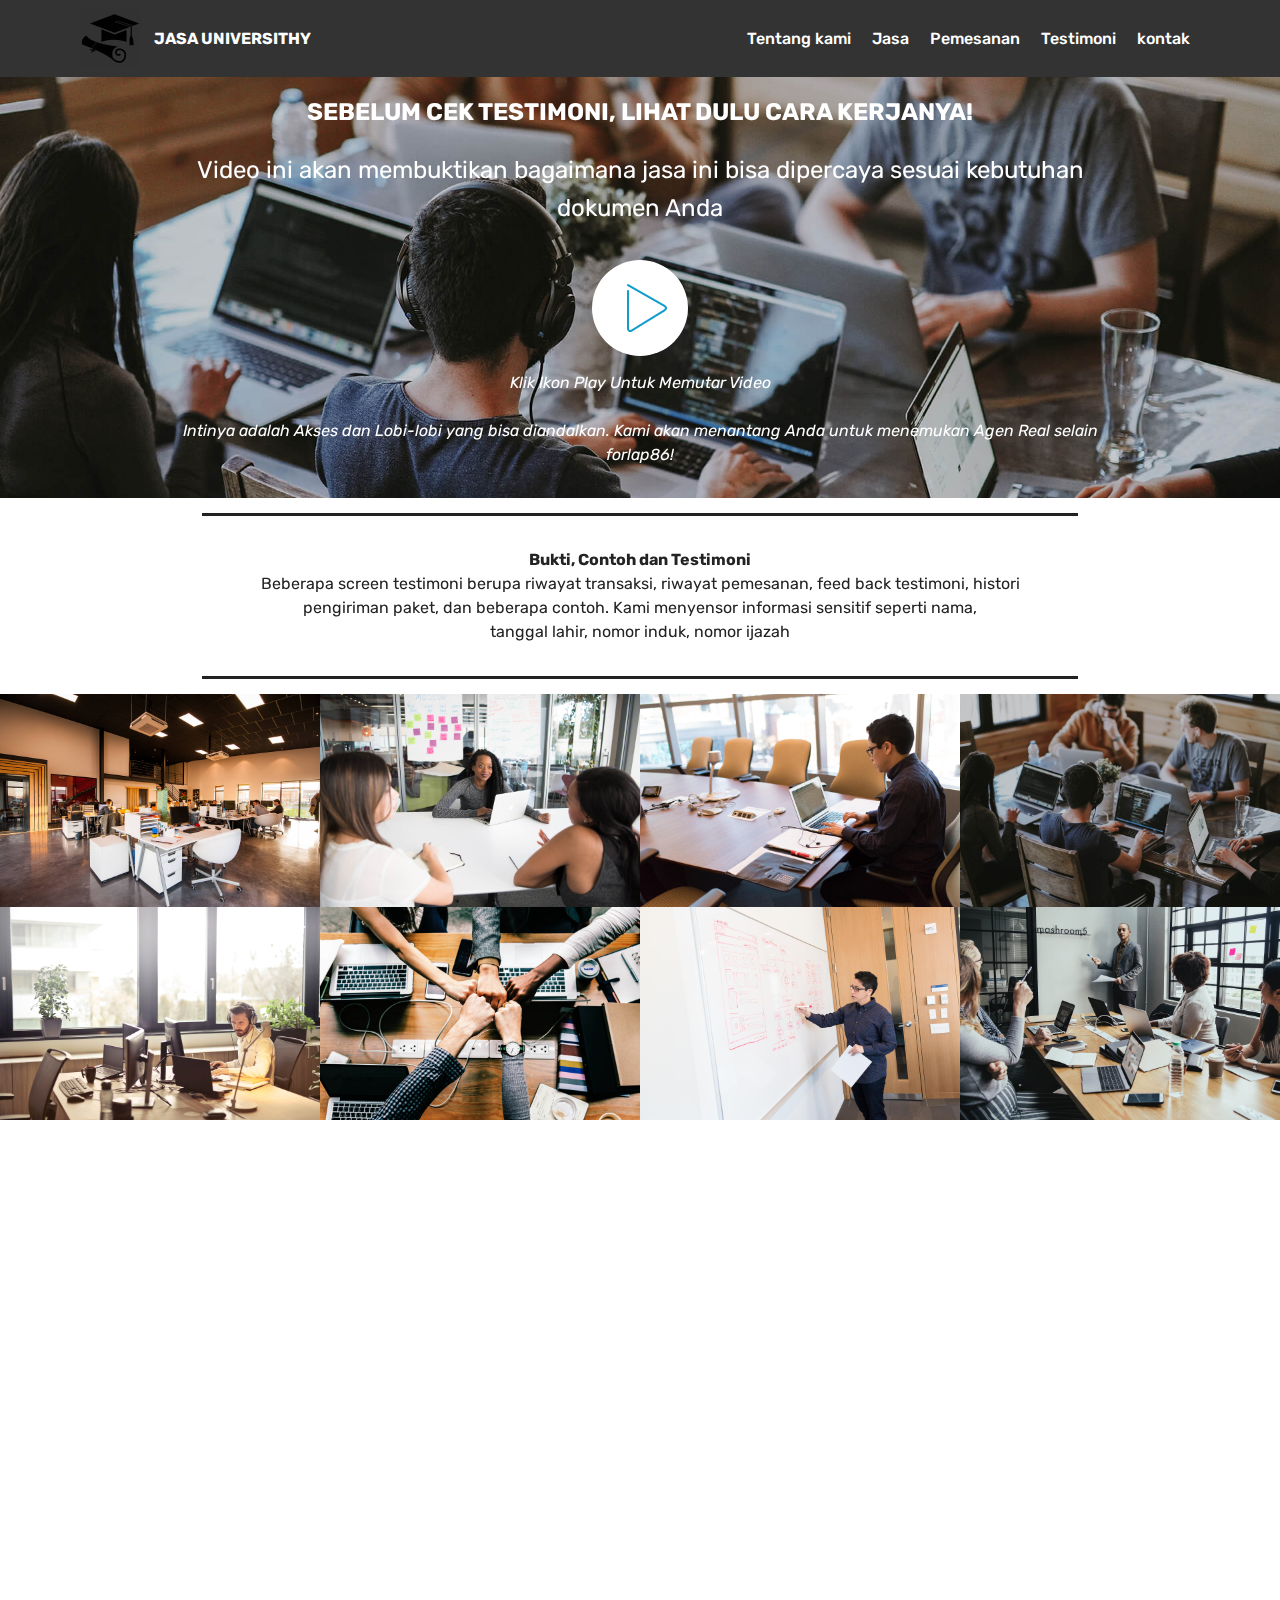
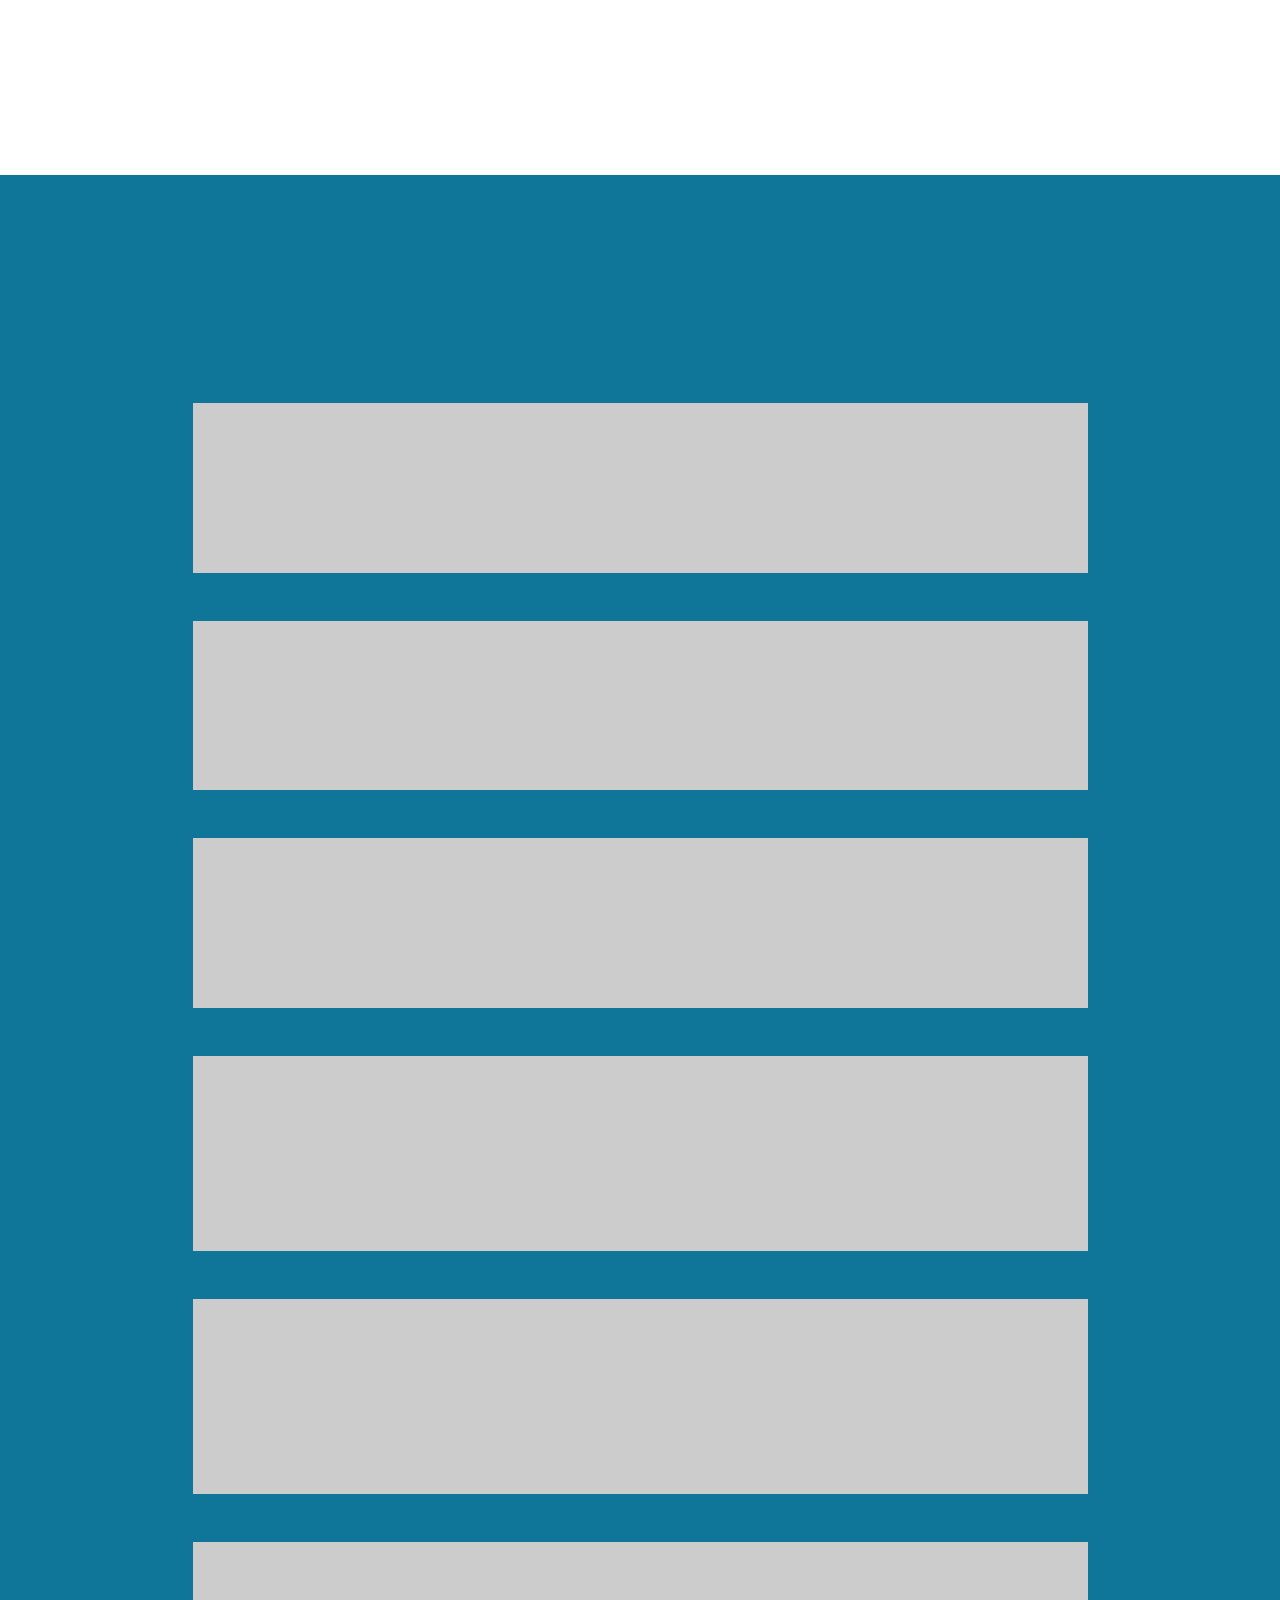
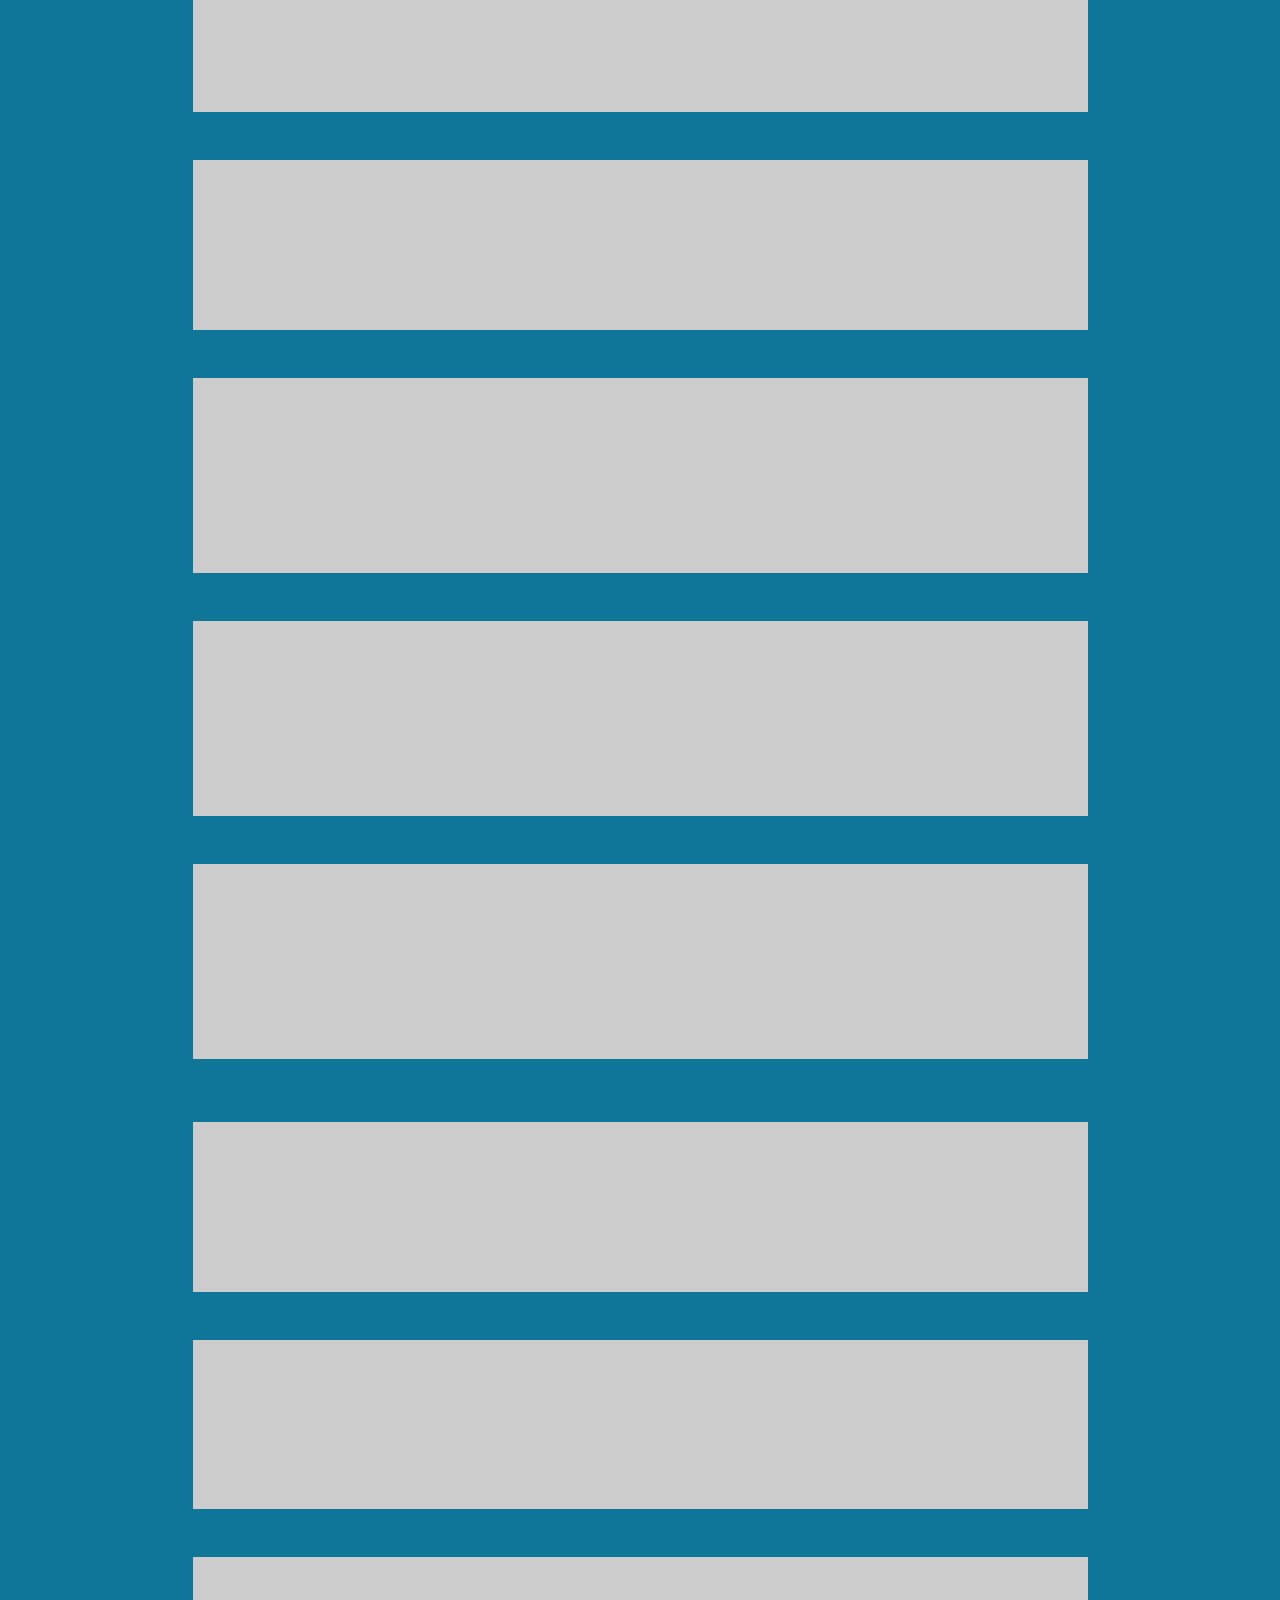
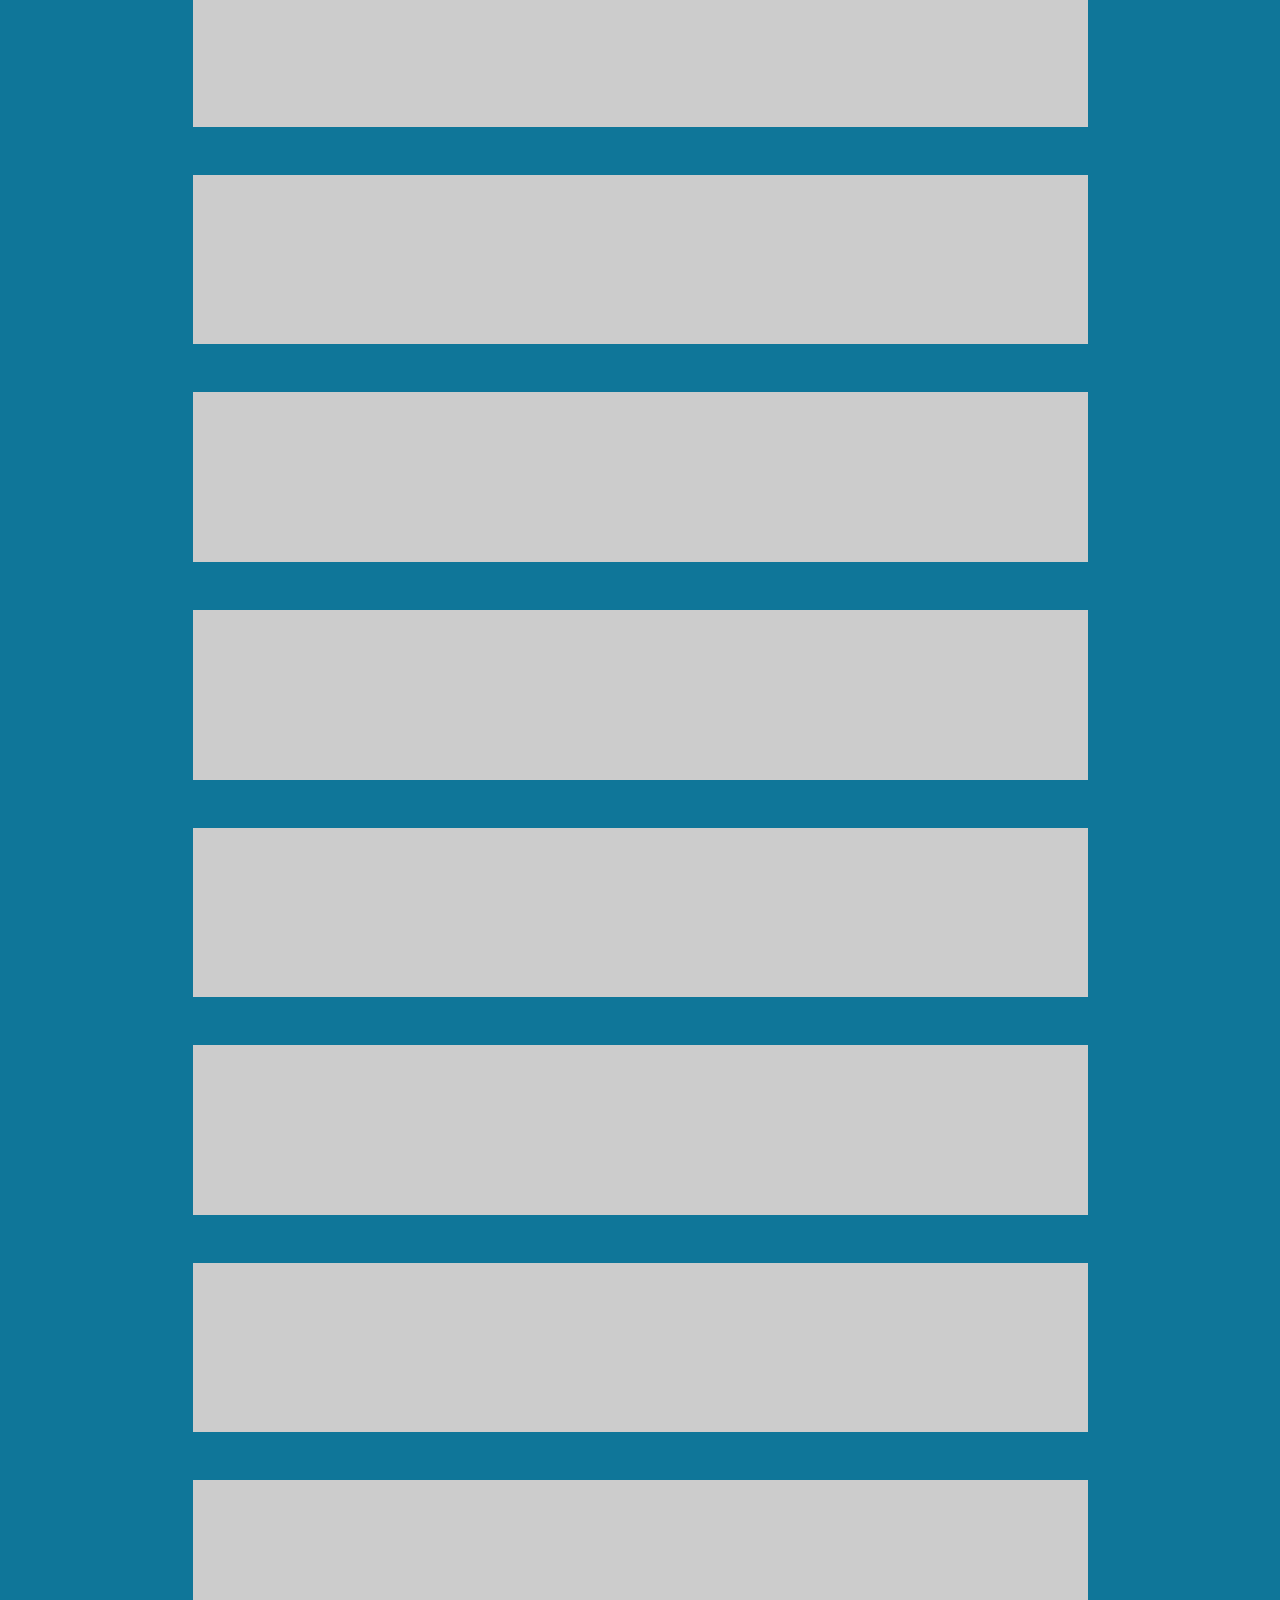
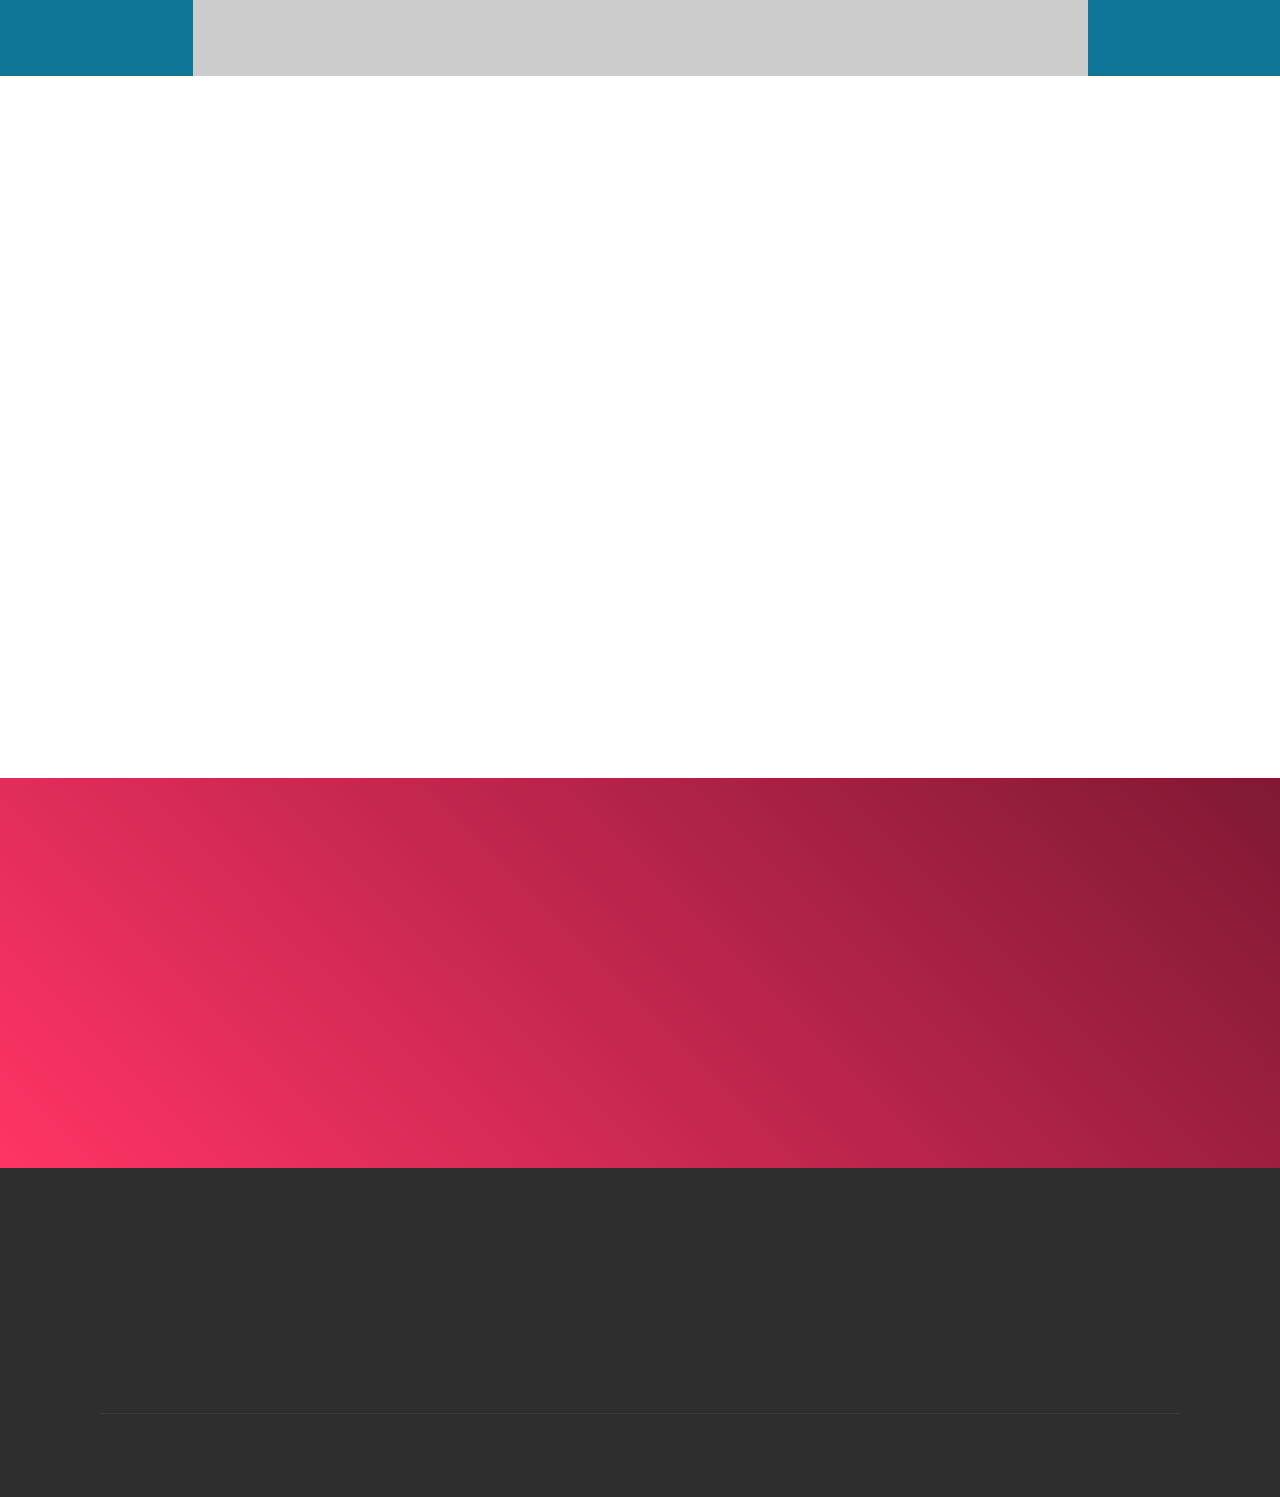
==== page1.html @ 52899957 "create github pages" ====
<!DOCTYPE html>
<html  >
<head>
  <!-- Site made with Mobirise Website Builder v4.9.7, https://mobirise.com -->
  <meta charset="UTF-8">
  <meta http-equiv="X-UA-Compatible" content="IE=edge">
  <meta name="generator" content="Mobirise v4.9.7, mobirise.com">
  <meta name="viewport" content="width=device-width, initial-scale=1, minimum-scale=1">
  <link rel="shortcut icon" href="assets/images/logo-wisuda-png-2-122x122.png" type="image/x-icon">
  <meta name="description" content="Website Generator Description">
  
  <title>TESTIMONIAL</title>
  <link rel="stylesheet" href="assets/web/assets/mobirise-icons/mobirise-icons.css">
  <link rel="stylesheet" href="assets/tether/tether.min.css">
  <link rel="stylesheet" href="assets/bootstrap/css/bootstrap.min.css">
  <link rel="stylesheet" href="assets/bootstrap/css/bootstrap-grid.min.css">
  <link rel="stylesheet" href="assets/bootstrap/css/bootstrap-reboot.min.css">
  <link rel="stylesheet" href="assets/dropdown/css/style.css">
  <link rel="stylesheet" href="assets/animatecss/animate.min.css">
  <link rel="stylesheet" href="assets/socicon/css/styles.css">
  <link rel="stylesheet" href="assets/theme/css/style.css">
  <link rel="stylesheet" href="assets/gallery/style.css">
  <link rel="stylesheet" href="assets/mobirise/css/mbr-additional.css" type="text/css">
  
  
  
</head>
<body>
  <section class="menu cid-qTkzRZLJNu" once="menu" id="menu1-3">

    

    <nav class="navbar navbar-expand beta-menu navbar-dropdown align-items-center navbar-fixed-top navbar-toggleable-sm">
        <button class="navbar-toggler navbar-toggler-right" type="button" data-toggle="collapse" data-target="#navbarSupportedContent" aria-controls="navbarSupportedContent" aria-expanded="false" aria-label="Toggle navigation">
            <div class="hamburger">
                <span></span>
                <span></span>
                <span></span>
                <span></span>
            </div>
        </button>
        <div class="menu-logo">
            <div class="navbar-brand">
                <span class="navbar-logo">
                    <a href="https://mobirise.com">
                         <img src="assets/images/logo-wisuda-png-2-122x122.png" alt="Mobirise" title="" style="height: 3.8rem;">
                    </a>
                </span>
                <span class="navbar-caption-wrap"><a class="navbar-caption text-white display-4" href="index.html">
                        JASA UNIVERSITHY</a></span>
            </div>
        </div>
        <div class="collapse navbar-collapse" id="navbarSupportedContent">
            <ul class="navbar-nav nav-dropdown nav-right" data-app-modern-menu="true"><li class="nav-item">
                    <a class="nav-link link text-white display-4" href="page4.html">
                        
                        Tentang kami</a>
                </li><li class="nav-item"><a class="nav-link link text-white display-4" href="page6.html">
                        
                        Jasa</a></li><li class="nav-item"><a class="nav-link link text-white display-4" href="page3.html">
                        
                        Pemesanan</a></li><li class="nav-item"><a class="nav-link link text-white display-4" href="page1.html">
                        
                        Testimoni</a></li><li class="nav-item"><a class="nav-link link text-white display-4" href="page2.html">
                        
                        kontak</a></li></ul>
            
        </div>
    </nav>
</section>

<section class="engine"><a href="https://mobirise.info/x">css templates</a></section><section class="header8 cid-rp70FWlWRG mbr-parallax-background" id="header8-r">

    

    <div class="mbr-overlay" style="opacity: 0; background-color: rgb(255, 51, 102);">
    </div>

    <div class="container align-center">
        <div class="row justify-content-md-center">
            <div class="mbr-white col-md-10">
                <h1 class="mbr-section-title align-center py-2 mbr-bold mbr-fonts-style display-5">SEBELUM CEK TESTIMONI, LIHAT DULU CARA KERJANYA!</h1>
                <p class="mbr-text align-center py-2 mbr-fonts-style display-5">
                        Video ini akan membuktikan bagaimana jasa ini bisa dipercaya sesuai kebutuhan dokumen Anda
                </p>
                <div class="mbr-media show-modal align-center py-2" data-modal=".modalWindow">
                         <span class="mbr-iconfont mbri-play" style="color: rgb(20, 157, 204); fill: rgb(20, 157, 204);"></span>
                </div>
                <div class="icon-description align-center font-italic pb-3 mbr-fonts-style display-7">Klik Ikon Play Untuk Memutar Video
<br><br><div>Intinya adalah Akses dan Lobi-lobi yang bisa diandalkan. Kami akan menantang Anda untuk menemukan Agen Real selain forlap86!</div></div>
                
            </div>
        </div>
    </div>
    <div>
        <div class="modalWindow" style="display: none;">
            <div class="modalWindow-container">
                <div class="modalWindow-video-container">
                    <div class="modalWindow-video">
                        <iframe width="100%" height="100%" frameborder="0" allowfullscreen="1" data-src="https://youtu.be/5UAjTTs62jw"></iframe>
                    </div>
                    <a class="close" role="button" data-dismiss="modal">
                        <span aria-hidden="true" class="mbri-close mbr-iconfont closeModal"></span>
                        <span class="sr-only">Close</span>
                    </a>
                </div>
            </div>
        </div>
    </div>
</section>

<section class="mbr-section article content9 cid-rp71BruDNh" id="content9-s">
    
     

    <div class="container">
        <div class="inner-container" style="width: 100%;">
            <hr class="line" style="width: 79%;">
            <div class="section-text align-center mbr-fonts-style display-7"><strong>Bukti, Contoh dan Testimoni
</strong><div>
</div><div>Beberapa screen testimoni berupa riwayat transaksi, riwayat pemesanan, feed back testimoni, histori</div><div>pengiriman paket, dan beberapa contoh. Kami menyensor informasi sensitif seperti nama,</div><div>tanggal lahir, nomor induk, nomor ijazah</div></div>
            <hr class="line" style="width: 79%;">
        </div>
        </div>
</section>

<section class="mbr-gallery mbr-slider-carousel cid-rp72rSBFvl" id="gallery3-t">

    

    <div>
        <div><!-- Filter --><!-- Gallery --><div class="mbr-gallery-row"><div class="mbr-gallery-layout-default"><div><div><div class="mbr-gallery-item mbr-gallery-item--p0" data-video-url="false" data-tags="Awesome"><div href="#lb-gallery3-t" data-slide-to="0" data-toggle="modal"><img src="assets/images/background1.jpg" alt="" title=""><span class="icon-focus"></span></div></div><div class="mbr-gallery-item mbr-gallery-item--p0" data-video-url="false" data-tags="Responsive"><div href="#lb-gallery3-t" data-slide-to="1" data-toggle="modal"><img src="assets/images/background2.jpg" alt="" title=""><span class="icon-focus"></span></div></div><div class="mbr-gallery-item mbr-gallery-item--p0" data-video-url="false" data-tags="Creative"><div href="#lb-gallery3-t" data-slide-to="2" data-toggle="modal"><img src="assets/images/background3.jpg" alt="" title=""><span class="icon-focus"></span></div></div><div class="mbr-gallery-item mbr-gallery-item--p0" data-video-url="false" data-tags="Animated"><div href="#lb-gallery3-t" data-slide-to="3" data-toggle="modal"><img src="assets/images/background4.jpg" alt="" title=""><span class="icon-focus"></span></div></div><div class="mbr-gallery-item mbr-gallery-item--p0" data-video-url="false" data-tags="Awesome"><div href="#lb-gallery3-t" data-slide-to="4" data-toggle="modal"><img src="assets/images/background5.jpg" alt="" title=""><span class="icon-focus"></span></div></div><div class="mbr-gallery-item mbr-gallery-item--p0" data-video-url="false" data-tags="Awesome"><div href="#lb-gallery3-t" data-slide-to="5" data-toggle="modal"><img src="assets/images/background6.jpg" alt="" title=""><span class="icon-focus"></span></div></div><div class="mbr-gallery-item mbr-gallery-item--p0" data-video-url="false" data-tags="Responsive"><div href="#lb-gallery3-t" data-slide-to="6" data-toggle="modal"><img src="assets/images/background7.jpg" alt="" title=""><span class="icon-focus"></span></div></div><div class="mbr-gallery-item mbr-gallery-item--p0" data-video-url="false" data-tags="Animated"><div href="#lb-gallery3-t" data-slide-to="7" data-toggle="modal"><img src="assets/images/background8.jpg" alt="" title=""><span class="icon-focus"></span></div></div></div></div><div class="clearfix"></div></div></div><!-- Lightbox --><div data-app-prevent-settings="" class="mbr-slider modal fade carousel slide" tabindex="-1" data-keyboard="true" data-interval="false" id="lb-gallery3-t"><div class="modal-dialog"><div class="modal-content"><div class="modal-body"><div class="carousel-inner"><div class="carousel-item active"><img src="assets/images/background1.jpg" alt="" title=""></div><div class="carousel-item"><img src="assets/images/background2.jpg" alt="" title=""></div><div class="carousel-item"><img src="assets/images/background3.jpg" alt="" title=""></div><div class="carousel-item"><img src="assets/images/background4.jpg" alt="" title=""></div><div class="carousel-item"><img src="assets/images/background5.jpg" alt="" title=""></div><div class="carousel-item"><img src="assets/images/background6.jpg" alt="" title=""></div><div class="carousel-item"><img src="assets/images/background7.jpg" alt="" title=""></div><div class="carousel-item"><img src="assets/images/background8.jpg" alt="" title=""></div></div><a class="carousel-control carousel-control-prev" role="button" data-slide="prev" href="#lb-gallery3-t"><span class="mbri-left mbr-iconfont" aria-hidden="true"></span><span class="sr-only">Previous</span></a><a class="carousel-control carousel-control-next" role="button" data-slide="next" href="#lb-gallery3-t"><span class="mbri-right mbr-iconfont" aria-hidden="true"></span><span class="sr-only">Next</span></a><a class="close" href="#" role="button" data-dismiss="modal"><span class="sr-only">Close</span></a></div></div></div></div></div>
    </div>

</section>

<section class="cid-rp73TTPxhE" id="video3-v">

    
    
    <figure class="mbr-figure align-center container">
        <div class="video-block" style="width: 100%;">
            <div><iframe class="mbr-embedded-video" src="https://www.youtube.com/embed/5UAjTTs62jw?rel=0&amp;amp;showinfo=0&amp;autoplay=0&amp;loop=0" width="1280" height="720" frameborder="0" allowfullscreen></iframe></div>
        </div>
    </figure>
</section>

<section class="testimonials5 cid-rp78ijf5m5" id="testimonials5-z">

    

    
    <div class="container">
        <div class="media-container-row">
            <div class="title col-12 align-center">
                <h2 class="pb-3 mbr-fonts-style display-5">FORUM TERBUKA</h2>
                <h3 class="mbr-section-subtitle mbr-light pb-3 mbr-fonts-style display-5">Dibawah ini Kami juga membuka ruang publik dengan tujuan agar calon pelanggan tidak tertipu seperti pengalaman dari jasa-jasa lainnya yang memanipulasi testimoni. Jika anda adalah member atau pernah memesan dikami. Terima kasih atas saran dan dukungan Anda!</h3>
            </div>
        </div>
    </div>

    <div class="container">
        <div class="media-container-column">
            

            
        <div class="mbr-testimonial align-center col-12 col-md-10">
                <div class="panel-item">
                    <div class="card-block">
                        
                        <p class="mbr-text mbr-fonts-style mbr-white display-7">
                           "Kesan awal mahal sekali tapi setelah paket tiba hari ini dan kroscek terdaftar tidak nyesal"
                        </p>
                    </div>
                    <div class="card-footer">
                        <div class="mbr-author-name mbr-bold mbr-fonts-style mbr-white display-7">Hexxx</div>
                        <small class="mbr-author-desc mbr-italic mbr-light mbr-fonts-style mbr-white display-7">
                               Banjarmasing</small>
                    </div>
                </div>
            </div><div class="mbr-testimonial align-center col-12 col-md-10">
                <div class="panel-item">
                    <div class="card-block">
                        
                        <p class="mbr-text mbr-fonts-style mbr-white display-7">
                           "Dapat info dari teman tentang forlap86 ini, mantap terbukti semoga aman jaya Bro"
                        </p>
                    </div>
                    <div class="card-footer">
                        <div class="mbr-author-name mbr-bold mbr-fonts-style mbr-white display-7">Saxxx</div>
                        <small class="mbr-author-desc mbr-italic mbr-light mbr-fonts-style mbr-white display-7">
                               Jakarta</small>
                    </div>
                </div>
            </div><div class="mbr-testimonial align-center col-12 col-md-10">
                <div class="panel-item">
                    <div class="card-block">
                        
                        <p class="mbr-text mbr-fonts-style mbr-white display-7">
                           "Dokumen lancar kerjaan lanjar rejeki melimpah!"
                        </p>
                    </div>
                    <div class="card-footer">
                        <div class="mbr-author-name mbr-bold mbr-fonts-style mbr-white display-7">Muxxx</div>
                        <small class="mbr-author-desc mbr-italic mbr-light mbr-fonts-style mbr-white display-7">
                               Jakarta</small>
                    </div>
                </div>
            </div><div class="mbr-testimonial align-center col-12 col-md-10">
                <div class="panel-item">
                    <div class="card-block">
                        
                        <p class="mbr-text mbr-fonts-style mbr-white display-7">
                           "Daftar tanggal 2 dapat undangan 2 minggu kemudian dan semua proses sangat dimudahkan oleh bapak bapak yang baik ini."
                        </p>
                    </div>
                    <div class="card-footer">
                        <div class="mbr-author-name mbr-bold mbr-fonts-style mbr-white display-7">Rixxx</div>
                        <small class="mbr-author-desc mbr-italic mbr-light mbr-fonts-style mbr-white display-7">Bogor</small>
                    </div>
                </div>
            </div><div class="mbr-testimonial align-center col-12 col-md-10">
                <div class="panel-item">
                    <div class="card-block">
                        
                        <p class="mbr-text mbr-fonts-style mbr-white display-7">
                           "3 kali aku ditipu oleh jasa ijazah online dan baru disini saya terbayar lelah akan pencarian jasa terpercaya. Tipsnya sudah dikirim bos."
                        </p>
                    </div>
                    <div class="card-footer">
                        <div class="mbr-author-name mbr-bold mbr-fonts-style mbr-white display-7">
                             Ucxxx</div>
                        <small class="mbr-author-desc mbr-italic mbr-light mbr-fonts-style mbr-white display-7">
                               Banggai</small>
                    </div>
                </div>
            </div><div class="mbr-testimonial align-center col-12 col-md-10">
                <div class="panel-item">
                    <div class="card-block">
                        
                        <p class="mbr-text mbr-fonts-style mbr-white display-7">
                           "Ongkosnya gak mahal loh guys, wok it lah rekomen"
                        </p>
                    </div>
                    <div class="card-footer">
                        <div class="mbr-author-name mbr-bold mbr-fonts-style mbr-white display-7">Tuxxx</div>
                        <small class="mbr-author-desc mbr-italic mbr-light mbr-fonts-style mbr-white display-7">Samarinda</small>
                    </div>
                </div>
            </div><div class="mbr-testimonial align-center col-12 col-md-10">
                <div class="panel-item">
                    <div class="card-block">
                        
                        <p class="mbr-text mbr-fonts-style mbr-white display-7">
                           "Kiriman dateng pas lagi butuh gan ane Puas dan Lega sekalee"
                        </p>
                    </div>
                    <div class="card-footer">
                        <div class="mbr-author-name mbr-bold mbr-fonts-style mbr-white display-7">
                             Faxxx</div>
                        <small class="mbr-author-desc mbr-italic mbr-light mbr-fonts-style mbr-white display-7">
                               Samarindar
                        </small>
                    </div>
                </div>
            </div><div class="mbr-testimonial align-center col-12 col-md-10">
                <div class="panel-item">
                    <div class="card-block">
                        
                        <p class="mbr-text mbr-fonts-style mbr-white display-7">
                           "Ati2 mesennya di situs penipuan selain di forum ini ya teman teman. dijasauniversithy neh sudah sukseslah dikembangin terus pelayannanya kedepan"
                        </p>
                    </div>
                    <div class="card-footer">
                        <div class="mbr-author-name mbr-bold mbr-fonts-style mbr-white display-7">
                             Haxxx</div>
                        <small class="mbr-author-desc mbr-italic mbr-light mbr-fonts-style mbr-white display-7">
                               Sorong</small>
                    </div>
                </div>
            </div><div class="mbr-testimonial align-center col-12 col-md-10">
                <div class="panel-item">
                    <div class="card-block">
                        
                        <p class="mbr-text mbr-fonts-style mbr-white display-7">
                           "pertama baca sempat ragulah kan gak nyangka aja tapi sekarang saya rekomendasi buat yang mencari jasa ijazah asli dan ada akses dikti"
                        </p>
                    </div>
                    <div class="card-footer">
                        <div class="mbr-author-name mbr-bold mbr-fonts-style mbr-white display-7">Jaxxx</div>
                        <small class="mbr-author-desc mbr-italic mbr-light mbr-fonts-style mbr-white display-7">
                               Palu</small>
                    </div>
                </div>
            </div><div class="mbr-testimonial align-center col-12 col-md-10">
                <div class="panel-item">
                    <div class="card-block">
                        
                        <p class="mbr-text mbr-fonts-style mbr-white display-7">"Jangan banyak mikir saudaraku, kalau memang Anda butuh, pesanlah dijasauniversithy pasti puas seperti saya dan yang lainnya"
<br></p>
                    </div>
                    <div class="card-footer">
                        <div class="mbr-author-name mbr-bold mbr-fonts-style mbr-white display-7">
                             Muxxx</div>
                        <small class="mbr-author-desc mbr-italic mbr-light mbr-fonts-style mbr-white display-7">
                               Bandung</small>
                    </div>
                </div>
            </div></div>
    </div>   
</section>

<section class="testimonials5 cid-rp79ieWNvW" id="testimonials5-10">

    

    
    <div class="container">
        <div class="media-container-row">
            <div class="title col-12 align-center">
                
                
            </div>
        </div>
    </div>

    <div class="container">
        <div class="media-container-column">
            

            
        <div class="mbr-testimonial align-center col-12 col-md-10">
                <div class="panel-item">
                    <div class="card-block">
                        
                        <p class="mbr-text mbr-fonts-style mbr-white display-7">
                           "Terima kasih sebanyak-banyaknya atas bantuan jasauniversithy yang meloloskan status saya saat ini"
                        </p>
                    </div>
                    <div class="card-footer">
                        <div class="mbr-author-name mbr-bold mbr-fonts-style mbr-white display-7">
                             Imxxx</div>
                        <small class="mbr-author-desc mbr-italic mbr-light mbr-fonts-style mbr-white display-7">
                               Bali</small>
                    </div>
                </div>
            </div><div class="mbr-testimonial align-center col-12 col-md-10">
                <div class="panel-item">
                    <div class="card-block">
                        
                        <p class="mbr-text mbr-fonts-style mbr-white display-7">
                           "Akhirnya cita cita tercapai melalui jasauniversithy"
                        </p>
                    </div>
                    <div class="card-footer">
                        <div class="mbr-author-name mbr-bold mbr-fonts-style mbr-white display-7">
                             Suxxx</div>
                        <small class="mbr-author-desc mbr-italic mbr-light mbr-fonts-style mbr-white display-7">
                               Aceh</small>
                    </div>
                </div>
            </div><div class="mbr-testimonial align-center col-12 col-md-10">
                <div class="panel-item">
                    <div class="card-block">
                        
                        <p class="mbr-text mbr-fonts-style mbr-white display-7">
                           "Ada uang ada barang, asli sudah saya cek semua lolos los los...."
                        </p>
                    </div>
                    <div class="card-footer">
                        <div class="mbr-author-name mbr-bold mbr-fonts-style mbr-white display-7">
                             Hixxx</div>
                        <small class="mbr-author-desc mbr-italic mbr-light mbr-fonts-style mbr-white display-7">
                               Pare-Pare</small>
                    </div>
                </div>
            </div><div class="mbr-testimonial align-center col-12 col-md-10">
                <div class="panel-item">
                    <div class="card-block">
                        
                        <p class="mbr-text mbr-fonts-style mbr-white display-7">
                           "Habis puluhan saja sudah diwisuda aja kemarin bos, semoga dijaga keamanan ya"
                        </p>
                    </div>
                    <div class="card-footer">
                        <div class="mbr-author-name mbr-bold mbr-fonts-style mbr-white display-7">Kuxxx</div>
                        <small class="mbr-author-desc mbr-italic mbr-light mbr-fonts-style mbr-white display-7">
                               Wamena</small>
                    </div>
                </div>
            </div><div class="mbr-testimonial align-center col-12 col-md-10">
                <div class="panel-item">
                    <div class="card-block">
                        
                        <p class="mbr-text mbr-fonts-style mbr-white display-7">
                           "Kertas asli ok, dikti masuk ok juga"
                        </p>
                    </div>
                    <div class="card-footer">
                        <div class="mbr-author-name mbr-bold mbr-fonts-style mbr-white display-7">
                             Haxxx</div>
                        <small class="mbr-author-desc mbr-italic mbr-light mbr-fonts-style mbr-white display-7">
                               Bali</small>
                    </div>
                </div>
            </div><div class="mbr-testimonial align-center col-12 col-md-10">
                <div class="panel-item">
                    <div class="card-block">
                        
                        <p class="mbr-text mbr-fonts-style mbr-white display-7">
                           "Terimakasih forlap... pesanan sesuai aplikasi!"
                        </p>
                    </div>
                    <div class="card-footer">
                        <div class="mbr-author-name mbr-bold mbr-fonts-style mbr-white display-7">Mixxx</div>
                        <small class="mbr-author-desc mbr-italic mbr-light mbr-fonts-style mbr-white display-7">
                               Subang</small>
                    </div>
                </div>
            </div><div class="mbr-testimonial align-center col-12 col-md-10">
                <div class="panel-item">
                    <div class="card-block">
                        
                        <p class="mbr-text mbr-fonts-style mbr-white display-7">
                           "Ada harga ada kualitas rasa memang gak pernah bohong. Situs jasauniversithy favorit saya, terbukti"
                        </p>
                    </div>
                    <div class="card-footer">
                        <div class="mbr-author-name mbr-bold mbr-fonts-style mbr-white display-7">
                             Arxxx</div>
                        <small class="mbr-author-desc mbr-italic mbr-light mbr-fonts-style mbr-white display-7">
                               Kolaka</small>
                    </div>
                </div>
            </div><div class="mbr-testimonial align-center col-12 col-md-10">
                <div class="panel-item">
                    <div class="card-block">
                        
                        <p class="mbr-text mbr-fonts-style mbr-white display-7">
                           "Percobaan pertama dan sudah dikirim. setelah dicek memang terdaftar. besok maui lamar kerja lagi"
                        </p>
                    </div>
                    <div class="card-footer">
                        <div class="mbr-author-name mbr-bold mbr-fonts-style mbr-white display-7">
                             Texxx</div>
                        <small class="mbr-author-desc mbr-italic mbr-light mbr-fonts-style mbr-white display-7">
                               Pekalongan</small>
                    </div>
                </div>
            </div><div class="mbr-testimonial align-center col-12 col-md-10">
                <div class="panel-item">
                    <div class="card-block">
                        
                        <p class="mbr-text mbr-fonts-style mbr-white display-7">
                           "Dapat dari online sukses dari online, terima kasih!"
                        </p>
                    </div>
                    <div class="card-footer">
                        <div class="mbr-author-name mbr-bold mbr-fonts-style mbr-white display-7">
                             Ayxxx</div>
                        <small class="mbr-author-desc mbr-italic mbr-light mbr-fonts-style mbr-white display-7">
                               Bandung</small>
                    </div>
                </div>
            </div><div class="mbr-testimonial align-center col-12 col-md-10">
                <div class="panel-item">
                    <div class="card-block">
                        
                        <p class="mbr-text mbr-fonts-style mbr-white display-7">
                           "Memang dari awal aku sudah yakin sekali dengan jasauniversithy, beda dengan yang lainnya. Alhasil tidak mengecewakan.... sangat sesuai rinciannya dan cara kerjanya"
                        </p>
                    </div>
                    <div class="card-footer">
                        <div class="mbr-author-name mbr-bold mbr-fonts-style mbr-white display-7">
                             Jixxx</div>
                        <small class="mbr-author-desc mbr-italic mbr-light mbr-fonts-style mbr-white display-7">
                               Minahasa</small>
                    </div>
                </div>
            </div></div>
    </div>   
</section>

<section class="mbr-section form1 cid-rp79HQpBEZ" id="form1-11">

    

    
    <div class="container">
        <div class="row justify-content-center">
            <div class="title col-12 col-lg-8">
                <h2 class="mbr-section-title align-center pb-3 mbr-fonts-style display-2">Tambahkan Testimoni</h2>
                <h3 class="mbr-section-subtitle align-center mbr-light pb-3 mbr-fonts-style display-5">Bagi member yang memiliki kode pesanan, silahkan berikan kesaksian Anda melalui form dibawah ini. Untuk yang kirim testimoni diskon 5% masih berlaku dan demi privasi Anda harap nama disamarkan saja ya!</h3>
            </div>
        </div>
    </div>
    <div class="container">
        <div class="row justify-content-center">
            <div class="media-container-column col-lg-8" data-form-type="formoid">
                <!---Formbuilder Form--->
                <form action="https://mobirise.com/" method="POST" class="mbr-form form-with-styler" data-form-title="Mobirise Form"><input type="hidden" name="email" data-form-email="true" value="dugLbh7PlDt008C1oqfol7IrgLKyQFiq47yp3m7yBktevAKY9ZznpaZZniuU3sl4s+lfwvqkLNNpqhvXI163IXbvmdWKJPOXo9sY6Y7sh1T9/AARusRePKr7DDg0Yy5x">
                    <div class="row row-sm-offset">
                        <div hidden="hidden" data-form-alert="" class="alert alert-success col-12">Terima Kasih! Salam Sukses Bersama sama</div>
                        <div hidden="hidden" data-form-alert-danger="" class="alert alert-danger col-12">
                        </div>
                    </div>
                    <div class="dragArea row row-sm-offset">
                        <div class="col-md-4  form-group" data-for="name">
                            <label for="name-form1-11" class="form-control-label mbr-fonts-style display-7">Nama Samaran</label>
                            <input type="text" name="name" data-form-field="Name" required="required" class="form-control display-7" id="name-form1-11">
                        </div>
                        <div class="col-md-4  form-group" data-for="email">
                            <label for="email-form1-11" class="form-control-label mbr-fonts-style display-7">Alamat Email</label>
                            <input type="email" name="email" data-form-field="Email" required="required" class="form-control display-7" id="email-form1-11">
                        </div>
                        <div data-for="phone" class="col-md-4  form-group">
                            <label for="phone-form1-11" class="form-control-label mbr-fonts-style display-7">Kode Pesanan</label>
                            <input type="tel" name="phone" data-form-field="Phone" class="form-control display-7" id="phone-form1-11">
                        </div>
                        <div data-for="message" class="col-md-12 form-group">
                            <label for="message-form1-11" class="form-control-label mbr-fonts-style display-7">Kesaksian Anda ( Maks 250 Karakter } &nbsp;</label>
                            <textarea name="message" data-form-field="Message" class="form-control display-7" id="message-form1-11"></textarea>
                        </div>
                        <div class="col-md-12 input-group-btn align-center"><button type="submit" class="btn btn-primary btn-form display-4"><span class="mbri-paper-plane mbr-iconfont mbr-iconfont-btn"></span>Tambahkan Testimoni</button></div>
                    </div>
                </form><!---Formbuilder Form--->
            </div>
        </div>
    </div>
</section>

<section class="header5 cid-rp7owTSOE7" id="header5-1a">

    

    
    <div class="container">
        <div class="row justify-content-center">
            <div class="mbr-white col-md-10">
                <h1 class="mbr-section-title align-center pb-3 mbr-fonts-style display-5">HATI HATI WEBSITE SCAM!</h1>
                <p class="mbr-text align-center display-5 pb-3 mbr-fonts-style display-7">
                   Kami menghimbau agar setiap pelanggan untuk waspada akan banyaknya situs yang mengatasnamakan forlap86 atas tindakan yang dapat merugikan banyak orang. Situs kami hanya satu, yakni jasauniversithy.com
                </p>
                <div class="mbr-section-btn align-center"><a class="btn btn-md btn-primary display-4" href="page2.html"><span class="mbri-rocket mbr-iconfont mbr-iconfont-btn"></span>PESAN SEKARANG</a>
                        <a class="btn btn-md btn-black display-4" href="page5.html"><span class="mbri-users mbr-iconfont mbr-iconfont-btn"></span>TANYAKAN DISNI</a></div>
            </div>
        </div>
    </div>

    
</section>

<section class="cid-rp7RBgp9go" id="footer1-20">

    

    

    <div class="container">
        <div class="media-container-row content text-white">
            <div class="col-12 col-md-3">
                <div class="media-wrap">
                    <a href="https://www.forlap86.com/assets/images/icontop-128x128.png">
                        <img src="assets/images/logo-wisuda-png-2-192x192.png" alt="Mobirise" title="">
                    </a>
                </div>
            </div>
            <div class="col-12 col-md-3 mbr-fonts-style display-7">
                <h5 class="pb-3">
                    jasauniversithy.com
                </h5>
                <p class="mbr-text"><a href="page1.html">Kesaksian Testimoni</a>
<br><a href="page6.html">Jasa Pembuatan Ijazah
</a><br><a href="page6.html">Tembak Ijazah D3/S1/S2
</a><br><a href="page6.html">Jasa Kuliah Cepat!
</a><br><a href="page1.html">Contoh Ijazah</a></p>
            </div>
            <div class="col-12 col-md-3 mbr-fonts-style display-7">
                <h5 class="pb-3">Hubungi Kami</h5>
                <p class="mbr-text">Dapatkan kontak untuk menghubungi kami melalui alamat yang tersedia pada&nbsp;<br><a href="page2.html">halaman kontak.</a>
                </p>
            </div>
            <div class="col-12 col-md-3 mbr-fonts-style display-7">
                <h5 class="pb-3">Pertanyaan Anda</h5>
                <p class="mbr-text">- <a href="page3.html">Bagaimana Cara Memesan?
</a><br>- <a href="page1.html">Apakah jasauniversithy</a><br><a href="page1.html">terpercaya?</a>
<br><a href="page5.html">- Pertanyaan yang sering diajukan!</a>
<br>- <a href="page2.html">Laporkan Penipuan!</a></p>
            </div>
        </div>
        <div class="footer-lower">
            <div class="media-container-row">
                <div class="col-sm-12">
                    <hr>
                </div>
            </div>
            <div class="media-container-row mbr-white">
                <div class="col-sm-6 copyright">
                    <p class="mbr-text mbr-fonts-style display-7">
                        © Copyright 2019 <a href="index.html">jasauniversithy</a> - All Rights Reserved<br><a href="page5.html">Privasi Policy</a><br>
                    </p>
                </div>
                <div class="col-md-6">
                    
                </div>
            </div>
        </div>
    </div>
</section>


  <script src="assets/web/assets/jquery/jquery.min.js"></script>
  <script src="assets/popper/popper.min.js"></script>
  <script src="assets/tether/tether.min.js"></script>
  <script src="assets/bootstrap/js/bootstrap.min.js"></script>
  <script src="assets/smoothscroll/smooth-scroll.js"></script>
  <script src="assets/dropdown/js/script.min.js"></script>
  <script src="assets/touchswipe/jquery.touch-swipe.min.js"></script>
  <script src="assets/viewportchecker/jquery.viewportchecker.js"></script>
  <script src="assets/playervimeo/vimeo_player.js"></script>
  <script src="assets/parallax/jarallax.min.js"></script>
  <script src="assets/masonry/masonry.pkgd.min.js"></script>
  <script src="assets/imagesloaded/imagesloaded.pkgd.min.js"></script>
  <script src="assets/bootstrapcarouselswipe/bootstrap-carousel-swipe.js"></script>
  <script src="assets/vimeoplayer/jquery.mb.vimeo_player.js"></script>
  <script src="assets/theme/js/script.js"></script>
  <script src="assets/slidervideo/script.js"></script>
  <script src="assets/gallery/player.min.js"></script>
  <script src="assets/gallery/script.js"></script>
  <script src="assets/formoid/formoid.min.js"></script>
  
  
 <div id="scrollToTop" class="scrollToTop mbr-arrow-up"><a style="text-align: center;"><i class="mbr-arrow-up-icon mbr-arrow-up-icon-cm cm-icon cm-icon-smallarrow-up"></i></a></div>
    <input name="animation" type="hidden">
  </body>
</html>
---- assets/web/assets/mobirise-icons/mobirise-icons.css ----
@font-face {
  font-family: 'MobiriseIcons';
  src:  url('mobirise-icons.eot?spat4u');
  src:  url('mobirise-icons.eot?spat4u#iefix') format('embedded-opentype'),
    url('mobirise-icons.ttf?spat4u') format('truetype'),
    url('mobirise-icons.woff?spat4u') format('woff'),
    url('mobirise-icons.svg?spat4u#MobiriseIcons') format('svg');
  font-weight: normal;
  font-style: normal;
}

[class^="mbri-"], [class*=" mbri-"] {
  /* use !important to prevent issues with browser extensions that change fonts */
  font-family: MobiriseIcons !important;
  speak: none;
  font-style: normal;
  font-weight: normal;
  font-variant: normal;
  text-transform: none;
  line-height: 1;

  /* Better Font Rendering =========== */
  -webkit-font-smoothing: antialiased;
  -moz-osx-font-smoothing: grayscale;
}

.mbri-add-submenu:before {
  content: "\e900";
}
.mbri-alert:before {
  content: "\e901";
}
.mbri-align-center:before {
  content: "\e902";
}
.mbri-align-justify:before {
  content: "\e903";
}
.mbri-align-left:before {
  content: "\e904";
}
.mbri-align-right:before {
  content: "\e905";
}
.mbri-android:before {
  content: "\e906";
}
.mbri-apple:before {
  content: "\e907";
}
.mbri-arrow-down:before {
  content: "\e908";
}
.mbri-arrow-next:before {
  content: "\e909";
}
.mbri-arrow-prev:before {
  content: "\e90a";
}
.mbri-arrow-up:before {
  content: "\e90b";
}
.mbri-bold:before {
  content: "\e90c";
}
.mbri-bookmark:before {
  content: "\e90d";
}
.mbri-bootstrap:before {
  content: "\e90e";
}
.mbri-briefcase:before {
  content: "\e90f";
}
.mbri-browse:before {
  content: "\e910";
}
.mbri-bulleted-list:before {
  content: "\e911";
}
.mbri-calendar:before {
  content: "\e912";
}
.mbri-camera:before {
  content: "\e913";
}
.mbri-cart-add:before {
  content: "\e914";
}
.mbri-cart-full:before {
  content: "\e915";
}
.mbri-cash:before {
  content: "\e916";
}
.mbri-change-style:before {
  content: "\e917";
}
.mbri-chat:before {
  content: "\e918";
}
.mbri-clock:before {
  content: "\e919";
}
.mbri-close:before {
  content: "\e91a";
}
.mbri-cloud:before {
  content: "\e91b";
}
.mbri-code:before {
  content: "\e91c";
}
.mbri-contact-form:before {
  content: "\e91d";
}
.mbri-credit-card:before {
  content: "\e91e";
}
.mbri-cursor-click:before {
  content: "\e91f";
}
.mbri-cust-feedback:before {
  content: "\e920";
}
.mbri-database:before {
  content: "\e921";
}
.mbri-delivery:before {
  content: "\e922";
}
.mbri-desktop:before {
  content: "\e923";
}
.mbri-devices:before {
  content: "\e924";
}
.mbri-down:before {
  content: "\e925";
}
.mbri-download:before {
  content: "\e989";
}
.mbri-drag-n-drop:before {
  content: "\e927";
}
.mbri-drag-n-drop2:before {
  content: "\e928";
}
.mbri-edit:before {
  content: "\e929";
}
.mbri-edit2:before {
  content: "\e92a";
}
.mbri-error:before {
  content: "\e92b";
}
.mbri-extension:before {
  content: "\e92c";
}
.mbri-features:before {
  content: "\e92d";
}
.mbri-file:before {
  content: "\e92e";
}
.mbri-flag:before {
  content: "\e92f";
}
.mbri-folder:before {
  content: "\e930";
}
.mbri-gift:before {
  content: "\e931";
}
.mbri-github:before {
  content: "\e932";
}
.mbri-globe:before {
  content: "\e933";
}
.mbri-globe-2:before {
  content: "\e934";
}
.mbri-growing-chart:before {
  content: "\e935";
}
.mbri-hearth:before {
  content: "\e936";
}
.mbri-help:before {
  content: "\e937";
}
.mbri-home:before {
  content: "\e938";
}
.mbri-hot-cup:before {
  content: "\e939";
}
.mbri-idea:before {
  content: "\e93a";
}
.mbri-image-gallery:before {
  content: "\e93b";
}
.mbri-image-slider:before {
  content: "\e93c";
}
.mbri-info:before {
  content: "\e93d";
}
.mbri-italic:before {
  content: "\e93e";
}
.mbri-key:before {
  content: "\e93f";
}
.mbri-laptop:before {
  content: "\e940";
}
.mbri-layers:before {
  content: "\e941";
}
.mbri-left-right:before {
  content: "\e942";
}
.mbri-left:before {
  content: "\e943";
}
.mbri-letter:before {
  content: "\e944";
}
.mbri-like:before {
  content: "\e945";
}
.mbri-link:before {
  content: "\e946";
}
.mbri-lock:before {
  content: "\e947";
}
.mbri-login:before {
  content: "\e948";
}
.mbri-logout:before {
  content: "\e949";
}
.mbri-magic-stick:before {
  content: "\e94a";
}
.mbri-map-pin:before {
  content: "\e94b";
}
.mbri-menu:before {
  content: "\e94c";
}
.mbri-mobile:before {
  content: "\e94d";
}
.mbri-mobile2:before {
  content: "\e94e";
}
.mbri-mobirise:before {
  content: "\e94f";
}
.mbri-more-horizontal:before {
  content: "\e950";
}
.mbri-more-vertical:before {
  content: "\e951";
}
.mbri-music:before {
  content: "\e952";
}
.mbri-new-file:before {
  content: "\e953";
}
.mbri-numbered-list:before {
  content: "\e954";
}
.mbri-opened-folder:before {
  content: "\e955";
}
.mbri-pages:before {
  content: "\e956";
}
.mbri-paper-plane:before {
  content: "\e957";
}
.mbri-paperclip:before {
  content: "\e958";
}
.mbri-photo:before {
  content: "\e959";
}
.mbri-photos:before {
  content: "\e95a";
}
.mbri-pin:before {
  content: "\e95b";
}
.mbri-play:before {
  content: "\e95c";
}
.mbri-plus:before {
  content: "\e95d";
}
.mbri-preview:before {
  content: "\e95e";
}
.mbri-print:before {
  content: "\e95f";
}
.mbri-protect:before {
  content: "\e960";
}
.mbri-question:before {
  content: "\e961";
}
.mbri-quote-left:before {
  content: "\e962";
}
.mbri-quote-right:before {
  content: "\e963";
}
.mbri-refresh:before {
  content: "\e964";
}
.mbri-responsive:before {
  content: "\e965";
}
.mbri-right:before {
  content: "\e966";
}
.mbri-rocket:before {
  content: "\e967";
}
.mbri-sad-face:before {
  content: "\e968";
}
.mbri-sale:before {
  content: "\e969";
}
.mbri-save:before {
  content: "\e96a";
}
.mbri-search:before {
  content: "\e96b";
}
.mbri-setting:before {
  content: "\e96c";
}
.mbri-setting2:before {
  content: "\e96d";
}
.mbri-setting3:before {
  content: "\e96e";
}
.mbri-share:before {
  content: "\e96f";
}
.mbri-shopping-bag:before {
  content: "\e970";
}
.mbri-shopping-basket:before {
  content: "\e971";
}
.mbri-shopping-cart:before {
  content: "\e972";
}
.mbri-sites:before {
  content: "\e973";
}
.mbri-smile-face:before {
  content: "\e974";
}
.mbri-speed:before {
  content: "\e975";
}
.mbri-star:before {
  content: "\e976";
}
.mbri-success:before {
  content: "\e977";
}
.mbri-sun:before {
  content: "\e978";
}
.mbri-sun2:before {
  content: "\e979";
}
.mbri-tablet:before {
  content: "\e97a";
}
.mbri-tablet-vertical:before {
  content: "\e97b";
}
.mbri-target:before {
  content: "\e97c";
}
.mbri-timer:before {
  content: "\e97d";
}
.mbri-to-ftp:before {
  content: "\e97e";
}
.mbri-to-local-drive:before {
  content: "\e97f";
}
.mbri-touch-swipe:before {
  content: "\e980";
}
.mbri-touch:before {
  content: "\e981";
}
.mbri-trash:before {
  content: "\e982";
}
.mbri-underline:before {
  content: "\e983";
}
.mbri-unlink:before {
  content: "\e984";
}
.mbri-unlock:before {
  content: "\e985";
}
.mbri-up-down:before {
  content: "\e986";
}
.mbri-up:before {
  content: "\e987";
}
.mbri-update:before {
  content: "\e988";
}
.mbri-upload:before {
 content: "\e926"; 
}
.mbri-user:before {
  content: "\e98a";
}
.mbri-user2:before {
  content: "\e98b";
}
.mbri-users:before {
  content: "\e98c";
}
.mbri-video:before {
  content: "\e98d";
}
.mbri-video-play:before {
  content: "\e98e";
}
.mbri-watch:before {
  content: "\e98f";
}
.mbri-website-theme:before {
  content: "\e990";
}
.mbri-wifi:before {
  content: "\e991";
}
.mbri-windows:before {
  content: "\e992";
}
.mbri-zoom-out:before {
  content: "\e993";
}
.mbri-redo:before {
  content: "\e994";
}
.mbri-undo:before {
  content: "\e995";
}
---- assets/dropdown/css/style.css ----
.navbar-dropdown {
  left: 0;
  padding: 0;
  position: absolute;
  right: 0;
  top: 0;
  transition: all 0.45s ease;
  z-index: 1030;
  background: #282828; }
  .navbar-dropdown .navbar-logo {
    margin-right: 0.8rem;
    transition: margin 0.3s ease-in-out;
    vertical-align: middle; }
    .navbar-dropdown .navbar-logo img {
      height: 3.125rem;
      transition: all 0.3s ease-in-out; }
    .navbar-dropdown .navbar-logo.mbr-iconfont {
      font-size: 3.125rem;
      line-height: 3.125rem; }
  .navbar-dropdown .navbar-caption {
    font-weight: 700;
    white-space: normal;
    vertical-align: -4px;
    line-height: 3.125rem !important; }
    .navbar-dropdown .navbar-caption, .navbar-dropdown .navbar-caption:hover {
      color: inherit;
      text-decoration: none; }
  .navbar-dropdown .mbr-iconfont + .navbar-caption {
    vertical-align: -1px; }
  .navbar-dropdown.navbar-fixed-top {
    position: fixed; }
  .navbar-dropdown .navbar-brand span {
    vertical-align: -4px; }
  .navbar-dropdown.bg-color.transparent {
    background: none; }
  .navbar-dropdown.navbar-short .navbar-brand {
    padding: 0.625rem 0; }
    .navbar-dropdown.navbar-short .navbar-brand span {
      vertical-align: -1px; }
  .navbar-dropdown.navbar-short .navbar-caption {
    line-height: 2.375rem !important;
    vertical-align: -2px; }
  .navbar-dropdown.navbar-short .navbar-logo {
    margin-right: 0.5rem; }
    .navbar-dropdown.navbar-short .navbar-logo img {
      height: 2.375rem; }
    .navbar-dropdown.navbar-short .navbar-logo.mbr-iconfont {
      font-size: 2.375rem;
      line-height: 2.375rem; }
  .navbar-dropdown.navbar-short .mbr-table-cell {
    height: 3.625rem; }
  .navbar-dropdown .navbar-close {
    left: 0.6875rem;
    position: fixed;
    top: 0.75rem;
    z-index: 1000; }
  .navbar-dropdown .hamburger-icon {
    content: "";
    display: inline-block;
    vertical-align: middle;
    width: 16px;
    -webkit-box-shadow: 0 -6px 0 1px #282828,0 0 0 1px #282828,0 6px 0 1px #282828;
    -moz-box-shadow: 0 -6px 0 1px #282828,0 0 0 1px #282828,0 6px 0 1px #282828;
    box-shadow: 0 -6px 0 1px #282828,0 0 0 1px #282828,0 6px 0 1px #282828; }

.dropdown-menu .dropdown-toggle[data-toggle="dropdown-submenu"]::after {
  border-bottom: 0.35em solid transparent;
  border-left: 0.35em solid;
  border-right: 0;
  border-top: 0.35em solid transparent;
  margin-left: 0.3rem; }

.dropdown-menu .dropdown-item:focus {
  outline: 0; }

.nav-dropdown {
  font-size: 0.75rem;
  font-weight: 500;
  height: auto !important; }
  .nav-dropdown .nav-btn {
    padding-left: 1rem; }
  .nav-dropdown .link {
    margin: .667em 1.667em;
    font-weight: 500;
    padding: 0;
    transition: color .2s ease-in-out; }
    .nav-dropdown .link.dropdown-toggle {
      margin-right: 2.583em; }
      .nav-dropdown .link.dropdown-toggle::after {
        margin-left: .25rem;
        border-top: 0.35em solid;
        border-right: 0.35em solid transparent;
        border-left: 0.35em solid transparent;
        border-bottom: 0; }
      .nav-dropdown .link.dropdown-toggle[aria-expanded="true"] {
        margin: 0;
        padding: 0.667em 3.263em  0.667em 1.667em; }
  .nav-dropdown .link::after,
  .nav-dropdown .dropdown-item::after {
    color: inherit; }
  .nav-dropdown .btn {
    font-size: 0.75rem;
    font-weight: 700;
    letter-spacing: 0;
    margin-bottom: 0;
    padding-left: 1.25rem;
    padding-right: 1.25rem; }
  .nav-dropdown .dropdown-menu {
    border-radius: 0;
    border: 0;
    left: 0;
    margin: 0;
    padding-bottom: 1.25rem;
    padding-top: 1.25rem;
    position: relative; }
  .nav-dropdown .dropdown-submenu {
    margin-left: 0.125rem;
    top: 0; }
  .nav-dropdown .dropdown-item {
    font-weight: 500;
    line-height: 2;
    padding: 0.3846em 4.615em 0.3846em 1.5385em;
    position: relative;
    transition: color .2s ease-in-out, background-color .2s ease-in-out; }
    .nav-dropdown .dropdown-item::after {
      margin-top: -0.3077em;
      position: absolute;
      right: 1.1538em;
      top: 50%; }
    .nav-dropdown .dropdown-item:focus, .nav-dropdown .dropdown-item:hover {
      background: none; }

@media (max-width: 767px) {
  .nav-dropdown.navbar-toggleable-sm {
    bottom: 0;
    display: none;
    left: 0;
    overflow-x: hidden;
    position: fixed;
    top: 0;
    transform: translateX(-100%);
    -ms-transform: translateX(-100%);
    -webkit-transform: translateX(-100%);
    width: 18.75rem;
    z-index: 999; } }
.nav-dropdown.navbar-toggleable-xl {
  bottom: 0;
  display: none;
  left: 0;
  overflow-x: hidden;
  position: fixed;
  top: 0;
  transform: translateX(-100%);
  -ms-transform: translateX(-100%);
  -webkit-transform: translateX(-100%);
  width: 18.75rem;
  z-index: 999; }

.nav-dropdown-sm {
  display: block !important;
  overflow-x: hidden;
  overflow: auto;
  padding-top: 3.875rem; }
  .nav-dropdown-sm::after {
    content: "";
    display: block;
    height: 3rem;
    width: 100%; }
  .nav-dropdown-sm.collapse.in ~ .navbar-close {
    display: block !important; }
  .nav-dropdown-sm.collapsing, .nav-dropdown-sm.collapse.in {
    transform: translateX(0);
    -ms-transform: translateX(0);
    -webkit-transform: translateX(0);
    transition: all 0.25s ease-out;
    -webkit-transition: all 0.25s ease-out;
    background: #282828; }
  .nav-dropdown-sm.collapsing[aria-expanded="false"] {
    transform: translateX(-100%);
    -ms-transform: translateX(-100%);
    -webkit-transform: translateX(-100%); }
  .nav-dropdown-sm .nav-item {
    display: block;
    margin-left: 0 !important;
    padding-left: 0; }
  .nav-dropdown-sm .link,
  .nav-dropdown-sm .dropdown-item {
    border-top: 1px dotted rgba(255, 255, 255, 0.1);
    font-size: 0.8125rem;
    line-height: 1.6;
    margin: 0 !important;
    padding: 0.875rem 2.4rem 0.875rem 1.5625rem !important;
    position: relative;
    white-space: normal; }
    .nav-dropdown-sm .link:focus, .nav-dropdown-sm .link:hover,
    .nav-dropdown-sm .dropdown-item:focus,
    .nav-dropdown-sm .dropdown-item:hover {
      background: rgba(0, 0, 0, 0.2) !important;
      color: #c0a375; }
  .nav-dropdown-sm .nav-btn {
    position: relative;
    padding: 1.5625rem 1.5625rem 0 1.5625rem; }
    .nav-dropdown-sm .nav-btn::before {
      border-top: 1px dotted rgba(255, 255, 255, 0.1);
      content: "";
      left: 0;
      position: absolute;
      top: 0;
      width: 100%; }
    .nav-dropdown-sm .nav-btn + .nav-btn {
      padding-top: 0.625rem; }
      .nav-dropdown-sm .nav-btn + .nav-btn::before {
        display: none; }
  .nav-dropdown-sm .btn {
    padding: 0.625rem 0; }
  .nav-dropdown-sm .dropdown-toggle[data-toggle="dropdown-submenu"]::after {
    margin-left: .25rem;
    border-top: 0.35em solid;
    border-right: 0.35em solid transparent;
    border-left: 0.35em solid transparent;
    border-bottom: 0; }
  .nav-dropdown-sm .dropdown-toggle[data-toggle="dropdown-submenu"][aria-expanded="true"]::after {
    border-top: 0;
    border-right: 0.35em solid transparent;
    border-left: 0.35em solid transparent;
    border-bottom: 0.35em solid; }
  .nav-dropdown-sm .dropdown-menu {
    margin: 0;
    padding: 0;
    position: relative;
    top: 0;
    left: 0;
    width: 100%;
    border: 0;
    float: none;
    border-radius: 0;
    background: none; }
  .nav-dropdown-sm .dropdown-submenu {
    left: 100%;
    margin-left: 0.125rem;
    margin-top: -1.25rem;
    top: 0; }

.navbar-toggleable-sm .nav-dropdown .dropdown-menu {
  position: absolute; }

.navbar-toggleable-sm .nav-dropdown .dropdown-submenu {
  left: 100%;
  margin-left: 0.125rem;
  margin-top: -1.25rem;
  top: 0; }

.navbar-toggleable-sm.opened .nav-dropdown .dropdown-menu {
  position: relative; }

.navbar-toggleable-sm.opened .nav-dropdown .dropdown-submenu {
  left: 0;
  margin-left: 00rem;
  margin-top: 0rem;
  top: 0; }

.is-builder .nav-dropdown.collapsing {
  transition: none !important; }

/*# sourceMappingURL=style.css.map */
---- assets/socicon/css/styles.css ----
@charset "UTF-8";

@font-face {
  font-family: "socicon";
  src:url("../fonts/socicon.eot");
  src:url("../fonts/socicon.eot?#iefix") format("embedded-opentype"),
    url("../fonts/socicon.woff") format("woff"),
    url("../fonts/socicon.ttf") format("truetype"),
    url("../fonts/socicon.svg#socicon") format("svg");
  font-weight: normal;
  font-style: normal;

}

[data-icon]:before {
  font-family: "socicon" !important;
  content: attr(data-icon);
  font-style: normal !important;
  font-weight: normal !important;
  font-variant: normal !important;
  text-transform: none !important;
  speak: none;
  line-height: 1;
  -webkit-font-smoothing: antialiased;
  -moz-osx-font-smoothing: grayscale;
}

[class^="socicon-"]:before,
[class*=" socicon-"]:before {
  font-family: "socicon" !important;
  font-style: normal !important;
  font-weight: normal !important;
  font-variant: normal !important;
  text-transform: none !important;
  speak: none;
  line-height: 1;
  -webkit-font-smoothing: antialiased;
  -moz-osx-font-smoothing: grayscale;
}

.socicon-modelmayhem:before {
  content: "\e000";
}
.socicon-mixcloud:before {
  content: "\e001";
}
.socicon-drupal:before {
  content: "\e002";
}
.socicon-swarm:before {
  content: "\e003";
}
.socicon-istock:before {
  content: "\e004";
}
.socicon-yammer:before {
  content: "\e005";
}
.socicon-ello:before {
  content: "\e006";
}
.socicon-stackoverflow:before {
  content: "\e007";
}
.socicon-persona:before {
  content: "\e008";
}
.socicon-triplej:before {
  content: "\e009";
}
.socicon-houzz:before {
  content: "\e00a";
}
.socicon-rss:before {
  content: "\e00b";
}
.socicon-paypal:before {
  content: "\e00c";
}
.socicon-odnoklassniki:before {
  content: "\e00d";
}
.socicon-airbnb:before {
  content: "\e00e";
}
.socicon-periscope:before {
  content: "\e00f";
}
.socicon-outlook:before {
  content: "\e010";
}
.socicon-coderwall:before {
  content: "\e011";
}
.socicon-tripadvisor:before {
  content: "\e012";
}
.socicon-appnet:before {
  content: "\e013";
}
.socicon-goodreads:before {
  content: "\e014";
}
.socicon-tripit:before {
  content: "\e015";
}
.socicon-lanyrd:before {
  content: "\e016";
}
.socicon-slideshare:before {
  content: "\e017";
}
.socicon-buffer:before {
  content: "\e018";
}
.socicon-disqus:before {
  content: "\e019";
}
.socicon-vkontakte:before {
  content: "\e01a";
}
.socicon-whatsapp:before {
  content: "\e01b";
}
.socicon-patreon:before {
  content: "\e01c";
}
.socicon-storehouse:before {
  content: "\e01d";
}
.socicon-pocket:before {
  content: "\e01e";
}
.socicon-mail:before {
  content: "\e01f";
}
.socicon-blogger:before {
  content: "\e020";
}
.socicon-technorati:before {
  content: "\e021";
}
.socicon-reddit:before {
  content: "\e022";
}
.socicon-dribbble:before {
  content: "\e023";
}
.socicon-stumbleupon:before {
  content: "\e024";
}
.socicon-digg:before {
  content: "\e025";
}
.socicon-envato:before {
  content: "\e026";
}
.socicon-behance:before {
  content: "\e027";
}
.socicon-delicious:before {
  content: "\e028";
}
.socicon-deviantart:before {
  content: "\e029";
}
.socicon-forrst:before {
  content: "\e02a";
}
.socicon-play:before {
  content: "\e02b";
}
.socicon-zerply:before {
  content: "\e02c";
}
.socicon-wikipedia:before {
  content: "\e02d";
}
.socicon-apple:before {
  content: "\e02e";
}
.socicon-flattr:before {
  content: "\e02f";
}
.socicon-github:before {
  content: "\e030";
}
.socicon-renren:before {
  content: "\e031";
}
.socicon-friendfeed:before {
  content: "\e032";
}
.socicon-newsvine:before {
  content: "\e033";
}
.socicon-identica:before {
  content: "\e034";
}
.socicon-bebo:before {
  content: "\e035";
}
.socicon-zynga:before {
  content: "\e036";
}
.socicon-steam:before {
  content: "\e037";
}
.socicon-xbox:before {
  content: "\e038";
}
.socicon-windows:before {
  content: "\e039";
}
.socicon-qq:before {
  content: "\e03a";
}
.socicon-douban:before {
  content: "\e03b";
}
.socicon-meetup:before {
  content: "\e03c";
}
.socicon-playstation:before {
  content: "\e03d";
}
.socicon-android:before {
  content: "\e03e";
}
.socicon-snapchat:before {
  content: "\e03f";
}
.socicon-twitter:before {
  content: "\e040";
}
.socicon-facebook:before {
  content: "\e041";
}
.socicon-googleplus:before {
  content: "\e042";
}
.socicon-pinterest:before {
  content: "\e043";
}
.socicon-foursquare:before {
  content: "\e044";
}
.socicon-yahoo:before {
  content: "\e045";
}
.socicon-skype:before {
  content: "\e046";
}
.socicon-yelp:before {
  content: "\e047";
}
.socicon-feedburner:before {
  content: "\e048";
}
.socicon-linkedin:before {
  content: "\e049";
}
.socicon-viadeo:before {
  content: "\e04a";
}
.socicon-xing:before {
  content: "\e04b";
}
.socicon-myspace:before {
  content: "\e04c";
}
.socicon-soundcloud:before {
  content: "\e04d";
}
.socicon-spotify:before {
  content: "\e04e";
}
.socicon-grooveshark:before {
  content: "\e04f";
}
.socicon-lastfm:before {
  content: "\e050";
}
.socicon-youtube:before {
  content: "\e051";
}
.socicon-vimeo:before {
  content: "\e052";
}
.socicon-dailymotion:before {
  content: "\e053";
}
.socicon-vine:before {
  content: "\e054";
}
.socicon-flickr:before {
  content: "\e055";
}
.socicon-500px:before {
  content: "\e056";
}
.socicon-wordpress:before {
  content: "\e058";
}
.socicon-tumblr:before {
  content: "\e059";
}
.socicon-twitch:before {
  content: "\e05a";
}
.socicon-8tracks:before {
  content: "\e05b";
}
.socicon-amazon:before {
  content: "\e05c";
}
.socicon-icq:before {
  content: "\e05d";
}
.socicon-smugmug:before {
  content: "\e05e";
}
.socicon-ravelry:before {
  content: "\e05f";
}
.socicon-weibo:before {
  content: "\e060";
}
.socicon-baidu:before {
  content: "\e061";
}
.socicon-angellist:before {
  content: "\e062";
}
.socicon-ebay:before {
  content: "\e063";
}
.socicon-imdb:before {
  content: "\e064";
}
.socicon-stayfriends:before {
  content: "\e065";
}
.socicon-residentadvisor:before {
  content: "\e066";
}
.socicon-google:before {
  content: "\e067";
}
.socicon-yandex:before {
  content: "\e068";
}
.socicon-sharethis:before {
  content: "\e069";
}
.socicon-bandcamp:before {
  content: "\e06a";
}
.socicon-itunes:before {
  content: "\e06b";
}
.socicon-deezer:before {
  content: "\e06c";
}
.socicon-telegram:before {
  content: "\e06e";
}
.socicon-openid:before {
  content: "\e06f";
}
.socicon-amplement:before {
  content: "\e070";
}
.socicon-viber:before {
  content: "\e071";
}
.socicon-zomato:before {
  content: "\e072";
}
.socicon-draugiem:before {
  content: "\e074";
}
.socicon-endomodo:before {
  content: "\e075";
}
.socicon-filmweb:before {
  content: "\e076";
}
.socicon-stackexchange:before {
  content: "\e077";
}
.socicon-wykop:before {
  content: "\e078";
}
.socicon-teamspeak:before {
  content: "\e079";
}
.socicon-teamviewer:before {
  content: "\e07a";
}
.socicon-ventrilo:before {
  content: "\e07b";
}
.socicon-younow:before {
  content: "\e07c";
}
.socicon-raidcall:before {
  content: "\e07d";
}
.socicon-mumble:before {
  content: "\e07e";
}
.socicon-medium:before {
  content: "\e06d";
}
.socicon-bebee:before {
  content: "\e07f";
}
.socicon-hitbox:before {
  content: "\e080";
}
.socicon-reverbnation:before {
  content: "\e081";
}
.socicon-formulr:before {
  content: "\e082";
}
.socicon-instagram:before {
  content: "\e057";
}
.socicon-battlenet:before {
  content: "\e083";
}
.socicon-chrome:before {
  content: "\e084";
}
.socicon-discord:before {
  content: "\e086";
}
.socicon-issuu:before {
  content: "\e087";
}
.socicon-macos:before {
  content: "\e088";
}
.socicon-firefox:before {
  content: "\e089";
}
.socicon-opera:before {
  content: "\e08d";
}
.socicon-keybase:before {
  content: "\e090";
}
.socicon-alliance:before {
  content: "\e091";
}
.socicon-livejournal:before {
  content: "\e092";
}
.socicon-googlephotos:before {
  content: "\e093";
}
.socicon-horde:before {
  content: "\e094";
}
.socicon-etsy:before {
  content: "\e095";
}
.socicon-zapier:before {
  content: "\e096";
}
.socicon-google-scholar:before {
  content: "\e097";
}
.socicon-researchgate:before {
  content: "\e098";
}
.socicon-wechat:before {
  content: "\e099";
}
.socicon-strava:before {
  content: "\e09a";
}
.socicon-line:before {
  content: "\e09b";
}
.socicon-lyft:before {
  content: "\e09c";
}
.socicon-uber:before {
  content: "\e09d";
}
.socicon-songkick:before {
  content: "\e09e";
}
.socicon-viewbug:before {
  content: "\e09f";
}
.socicon-googlegroups:before {
  content: "\e0a0";
}
.socicon-quora:before {
  content: "\e073";
}
.socicon-diablo:before {
  content: "\e085";
}
.socicon-blizzard:before {
  content: "\e0a1";
}
.socicon-hearthstone:before {
  content: "\e08b";
}
.socicon-heroes:before {
  content: "\e08a";
}
.socicon-overwatch:before {
  content: "\e08c";
}
.socicon-warcraft:before {
  content: "\e08e";
}
.socicon-starcraft:before {
  content: "\e08f";
}
.socicon-beam:before {
  content: "\e0a2";
}
.socicon-curse:before {
  content: "\e0a3";
}
.socicon-player:before {
  content: "\e0a4";
}
.socicon-streamjar:before {
  content: "\e0a5";
}
.socicon-nintendo:before {
  content: "\e0a6";
}
.socicon-hellocoton:before {
  content: "\e0a7";
}
---- assets/theme/css/style.css ----
/*!
 * Mobirise v4 theme (https://mobirise.com/)
 * Copyright 2017 Mobirise
 */
section {
  background-color: #eeeeee; }

section,
.container,
.container-fluid {
  position: relative;
  word-wrap: break-word; }

a.mbr-iconfont:hover {
  text-decoration: none; }

.article .lead p, .article .lead ul, .article .lead ol, .article .lead pre, .article .lead blockquote {
  margin-bottom: 0; }

a {
  font-style: normal;
  font-weight: 400;
  cursor: pointer; }
  a, a:hover {
    text-decoration: none; }

figure {
  margin-bottom: 0; }

body {
  color: #232323; }

h1, h2, h3, h4, h5, h6,
.h1, .h2, .h3, .h4, .h5, .h6,
.display-1, .display-2, .display-3, .display-4 {
  line-height: 1;
  word-break: break-word;
  word-wrap: break-word; }

b, strong {
  font-weight: bold; }

blockquote {
  padding: 10px 0 10px 20px;
  position: relative;
  border-left: 2px solid;
  border-color: #ff3366; }

input:-webkit-autofill, input:-webkit-autofill:hover, input:-webkit-autofill:focus, input:-webkit-autofill:active {
  transition-delay: 9999s;
  transition-property: background-color, color; }

textarea[type="hidden"] {
  display: none; }

body {
  position: relative; }

section {
  background-position: 50% 50%;
  background-repeat: no-repeat;
  background-size: cover; }
  section .mbr-background-video,
  section .mbr-background-video-preview {
    position: absolute;
    bottom: 0;
    left: 0;
    right: 0;
    top: 0; }

.hidden {
  visibility: hidden; }

.mbr-z-index20 {
  z-index: 20; }

/*! Base colors */
.mbr-white {
  color: #ffffff; }

.mbr-black {
  color: #000000; }

.mbr-bg-white {
  background-color: #ffffff; }

.mbr-bg-black {
  background-color: #000000; }

/*! Text-aligns */
.align-left {
  text-align: left; }

.align-center {
  text-align: center; }

.align-right {
  text-align: right; }

@media (max-width: 767px) {
  .align-left, .align-center, .align-right, .mbr-section-btn, .mbr-section-title {
    text-align: center; } }
/*! Font-weight  */
.mbr-light {
  font-weight: 300; }

.mbr-regular {
  font-weight: 400; }

.mbr-semibold {
  font-weight: 500; }

.mbr-bold {
  font-weight: 700; }

/*! Media  */
.media-size-item {
  -webkit-flex: 1 1 auto;
  -moz-flex: 1 1 auto;
  -ms-flex: 1 1 auto;
  -o-flex: 1 1 auto;
  flex: 1 1 auto; }

.media-content {
  -webkit-flex-basis: 100%;
  flex-basis: 100%; }

.media-container-row {
  display: -ms-flexbox;
  display: -webkit-flex;
  display: flex;
  -webkit-flex-direction: row;
  -ms-flex-direction: row;
  flex-direction: row;
  -webkit-flex-wrap: wrap;
  -ms-flex-wrap: wrap;
  flex-wrap: wrap;
  -webkit-justify-content: center;
  -ms-flex-pack: center;
  justify-content: center;
  -webkit-align-content: center;
  -ms-flex-line-pack: center;
  align-content: center;
  -webkit-align-items: start;
  -ms-flex-align: start;
  align-items: start; }
  .media-container-row .media-size-item {
    width: 400px; }

.media-container-column {
  display: -ms-flexbox;
  display: -webkit-flex;
  display: flex;
  -webkit-flex-direction: column;
  -ms-flex-direction: column;
  flex-direction: column;
  -webkit-flex-wrap: wrap;
  -ms-flex-wrap: wrap;
  flex-wrap: wrap;
  -webkit-justify-content: center;
  -ms-flex-pack: center;
  justify-content: center;
  -webkit-align-content: center;
  -ms-flex-line-pack: center;
  align-content: center;
  -webkit-align-items: stretch;
  -ms-flex-align: stretch;
  align-items: stretch; }
  .media-container-column > * {
    width: 100%; }

@media (min-width: 992px) {
  .media-container-row {
    -webkit-flex-wrap: nowrap;
    -ms-flex-wrap: nowrap;
    flex-wrap: nowrap; } }
figure {
  overflow: hidden; }

figure[mbr-media-size] {
  transition: width 0.1s; }

.mbr-figure img, .mbr-figure iframe {
  display: block;
  width: 100%; }

.card {
  background-color: transparent;
  border: none; }

.card-img {
  text-align: center;
  flex-shrink: 0;
  -webkit-flex-shrink: 0; }

.media {
  max-width: 100%;
  margin: 0 auto; }

.mbr-figure {
  -ms-flex-item-align: center;
  -ms-grid-row-align: center;
  -webkit-align-self: center;
  align-self: center; }

.media-container > div {
  max-width: 100%; }

.mbr-figure img, .card-img img {
  width: 100%; }

@media (max-width: 991px) {
  .media-size-item {
    width: auto !important; }

  .media {
    width: auto; }

  .mbr-figure {
    width: 100% !important; } }
/*! Buttons */
.mbr-section-btn {
  margin-left: -.25rem;
  margin-right: -.25rem;
  font-size: 0; }

nav .mbr-section-btn {
  margin-left: 0rem;
  margin-right: 0rem; }

/*! Btn icon margin */
.btn .mbr-iconfont, .btn.btn-sm .mbr-iconfont {
  cursor: pointer;
  margin-right: 0.5rem; }

.btn.btn-md .mbr-iconfont, .btn.btn-md .mbr-iconfont {
  margin-right: 0.8rem; }

.mbr-regular {
  font-weight: 400; }

.mbr-semibold {
  font-weight: 500; }

.mbr-bold {
  font-weight: 700; }

[type="submit"] {
  -webkit-appearance: none; }

/*! Full-screen */
.mbr-fullscreen .mbr-overlay {
  min-height: 100vh; }

.mbr-fullscreen {
  display: flex;
  display: -webkit-flex;
  display: -moz-flex;
  display: -ms-flex;
  display: -o-flex;
  align-items: center;
  -webkit-align-items: center;
  min-height: 100vh;
  padding-top: 3rem;
  padding-bottom: 3rem; }

/*! Map */
.map {
  height: 25rem;
  position: relative; }
  .map iframe {
    width: 100%;
    height: 100%; }

/* Form */
.form-asterisk {
  font-family: initial;
  position: absolute;
  top: -2px;
  font-weight: normal; }

/*! Scroll to top arrow */
.mbr-arrow-up {
  bottom: 25px;
  right: 90px;
  position: fixed;
  text-align: right;
  z-index: 5000;
  color: #ffffff;
  font-size: 32px;
  transform: rotate(180deg);
  -webkit-transform: rotate(180deg); }

.mbr-arrow-up a {
  background: rgba(0, 0, 0, 0.2);
  border-radius: 3px;
  color: #fff;
  display: inline-block;
  height: 60px;
  width: 60px;
  outline-style: none !important;
  position: relative;
  text-decoration: none;
  transition: all .3s ease-in-out;
  cursor: pointer;
  text-align: center; }
  .mbr-arrow-up a:hover {
    background-color: rgba(0, 0, 0, 0.4); }
  .mbr-arrow-up a i {
    line-height: 60px; }

.mbr-arrow-up-icon {
  display: block;
  color: #fff; }

.mbr-arrow-up-icon::before {
  content: "\203a";
  display: inline-block;
  font-family: serif;
  font-size: 32px;
  line-height: 1;
  font-style: normal;
  position: relative;
  top: 6px;
  left: -4px;
  -webkit-transform: rotate(-90deg);
  transform: rotate(-90deg); }

/*! Arrow Down */
.mbr-arrow {
  position: absolute;
  bottom: 45px;
  left: 50%;
  width: 60px;
  height: 60px;
  cursor: pointer;
  background-color: rgba(80, 80, 80, 0.5);
  border-radius: 50%;
  -webkit-transform: translateX(-50%);
  transform: translateX(-50%); }
  .mbr-arrow > a {
    display: inline-block;
    text-decoration: none;
    outline-style: none;
    -webkit-animation: arrowdown 1.7s ease-in-out infinite;
    animation: arrowdown 1.7s ease-in-out infinite; }
    .mbr-arrow > a > i {
      position: absolute;
      top: -2px;
      left: 15px;
      font-size: 2rem; }

@keyframes arrowdown {
  0% {
    transform: translateY(0px);
    -webkit-transform: translateY(0px); }
  50% {
    transform: translateY(-5px);
    -webkit-transform: translateY(-5px); }
  100% {
    transform: translateY(0px);
    -webkit-transform: translateY(0px); } }
@-webkit-keyframes arrowdown {
  0% {
    transform: translateY(0px);
    -webkit-transform: translateY(0px); }
  50% {
    transform: translateY(-5px);
    -webkit-transform: translateY(-5px); }
  100% {
    transform: translateY(0px);
    -webkit-transform: translateY(0px); } }
@media (max-width: 500px) {
  .mbr-arrow-up {
    left: 50%;
    right: auto;
    transform: translateX(-50%) rotate(180deg);
    -webkit-transform: translateX(-50%) rotate(180deg); } }
/*Gradients animation*/
@keyframes gradient-animation {
  from {
    background-position: 0% 100%;
    animation-timing-function: ease-in-out; }
  to {
    background-position: 100% 0%;
    animation-timing-function: ease-in-out; } }
@-webkit-keyframes gradient-animation {
  from {
    background-position: 0% 100%;
    animation-timing-function: ease-in-out; }
  to {
    background-position: 100% 0%;
    animation-timing-function: ease-in-out; } }
.bg-gradient {
  background-size: 200% 200%;
  animation: gradient-animation 5s infinite alternate;
  -webkit-animation: gradient-animation 5s infinite alternate; }

.menu .navbar-brand {
  display: -webkit-flex; }
  .menu .navbar-brand span {
    display: flex;
    display: -webkit-flex; }
  .menu .navbar-brand .navbar-caption-wrap {
    display: -webkit-flex; }
  .menu .navbar-brand .navbar-logo img {
    display: -webkit-flex; }
@media (min-width: 768px) and (max-width: 991px) {
  .menu .navbar-toggleable-sm .navbar-nav {
    display: -webkit-box;
    display: -webkit-flex;
    display: -ms-flexbox; } }
@media (min-width: 992px) {
  .menu .navbar-nav.nav-dropdown {
    display: -webkit-flex; }
  .menu .navbar-toggleable-sm .navbar-collapse {
    display: -webkit-flex !important; } }
@media (max-width: 767px) {
  .menu .navbar-collapse {
    max-height: 80vh; }
  .menu .dropdown-menu {
    max-height: 60vh; } }

.navbar {
  display: -webkit-flex;
  -webkit-flex-wrap: wrap;
  -webkit-align-items: center;
  -webkit-justify-content: space-between; }

.navbar-collapse {
  -webkit-flex-basis: 100%;
  -webkit-flex-grow: 1;
  -webkit-align-items: center;
  max-height: 93.5vh; }
  .navbar-collapse.show {
    overflow: auto; }

.nav-dropdown .link {
  padding: .667em 1.667em !important;
  margin: 0 !important; }

.nav {
  display: -webkit-flex;
  -webkit-flex-wrap: wrap; }

.row {
  display: -webkit-flex;
  -webkit-flex-wrap: wrap; }

.justify-content-center {
  -webkit-justify-content: center; }

.form-inline {
  display: -webkit-flex;
  -webkit-flex-flow: row wrap;
  -webkit-align-items: center; }

.card-wrapper {
  -webkit-flex: 1; }

.carousel-control {
  z-index: 10;
  display: -webkit-flex;
  -webkit-align-items: center;
  -webkit-justify-content: center; }

.carousel-controls {
  display: -webkit-flex; }

.media {
  display: -webkit-flex; }

.jq-selectbox__select {
  padding: 1.07em .5em;
  position: absolute;
  top: 0;
  left: 0;
  width: 100%; }

.jq-selectbox__dropdown {
  position: absolute;
  top: 100% !important;
  left: 0 !important;
  width: 100% !important; }

.jq-selectbox__trigger-arrow {
  transform: translateY(-50%); }

.jq-selectbox li {
  padding: 1.07em .5em; }

/*# sourceMappingURL=style.css.map */
.engine {
	position: absolute;
	text-indent: -2400px;
	text-align: center;
	padding: 0;
	top: 0;
	left: -2400px;
}
---- assets/gallery/style.css ----
/*-------

   Gallery

-------*/
.mbr-gallery .mbr-gallery-item {
  position: relative;
  display: inline-block;
  width: 25%;
  cursor: pointer; }

@media (max-width: 768px) {
  .mbr-gallery .mbr-gallery-item {
    width: 50%; } }
@media (max-width: 400px) {
  .mbr-gallery .mbr-gallery-item {
    width: 100%; } }
.mbr-gallery .icon-focus,
.mbr-gallery .icon-video {
  position: absolute;
  top: calc(50% - 32px);
  left: calc(50% - 24px);
  font-family: 'MobiriseIcons' !important;
  font-size: 3rem !important;
  color: #fff;
  opacity: 0;
  transition: .2s opacity ease-in-out;
  z-index: 5; }

.mbr-gallery .icon-focus::before {
  content: '\e96b'; }

.mbr-gallery .icon-video::before {
  content: '\e95c'; }

.mbr-gallery .mbr-gallery-item > div:hover .icon-focus,
.mbr-gallery .mbr-gallery-item > div:hover .icon-video {
  opacity: 1; }

.mbr-gallery .mbr-gallery-item img {
  width: 100%;
  opacity: 1;
  -webkit-transition: .2s opacity ease-in-out;
  transition: .2s opacity ease-in-out; }

.mbr-gallery .mbr-gallery-item > div:hover img {
  opacity: 1; }

.mbr-gallery .mbr-gallery-item > div {
  background: #fff;
  display: block;
  outline: none;
  position: relative; }

.mbr-gallery .mbr-gallery-item .icon {
  -webkit-transform: translateX(-50%) translateY(-50%);
  -webkit-transition: .2s opacity ease-in-out;
  color: #000;
  font-size: 30px;
  height: 69px;
  left: 50%;
  opacity: 0;
  position: absolute;
  top: 50%;
  transform: translateX(-50%) translateY(-50%);
  transition: .2s opacity ease-in-out;
  width: 69px; }

.mbr-gallery .mbr-gallery-item .icon::after,
.mbr-gallery .mbr-gallery-item .icon::before {
  content: '';
  display: block;
  position: absolute;
  height: 69px;
  width: 1px;
  margin-left: 34.5px;
  background-color: #fff; }

.mbr-gallery .mbr-gallery-item .icon::after {
  width: 69px;
  height: 1px;
  margin-left: 0;
  margin-top: 34.5px; }

.mbr-gallery .mbr-gallery-item > div:hover .icon {
  opacity: 1; }

.mbr-gallery .mbr-gallery-item > div:hover::before {
  opacity: .9; }

.mbr-gallery .mbr-gallery-item > div:hover .mbr-gallery-title {
  background: transparent !important; }

/* remove spacing */
.mbr-gallery .mbr-gallery-row.no-gutter {
  margin: 0; }

.mbr-gallery .mbr-gallery-row.no-gutter .mbr-gallery-item {
  padding: 0; }

/* container */
.mbr-gallery .container.mbr-gallery-layout-default {
  padding: 93px 0; }

/* fix horizontal scrollbar */
.mbr-gallery .mbr-gallery-layout-article,
.mbr-gallery .mbr-gallery-layout-default {
  overflow: hidden; }

/* lightbox */
.mbr-gallery .modal {
  position: fixed;
  overflow: hidden;
  padding-right: 0 !important; }

.mbr-gallery .modal-content {
  border-radius: 0;
  border: none;
  background: transparent; }

.mbr-gallery .modal-body {
  padding: 0; }

.mbr-gallery .modal-body img {
  width: 100%; }

.mbr-gallery .modal .close {
  position: fixed;
  background: #1b1b1b;
  opacity: .5;
  font-size: 35px;
  font-weight: 300;
  width: 70px;
  height: 70px;
  border-radius: 50%;
  color: #fff;
  top: 2.5rem;
  right: 2.5rem;
  line-height: 70px;
  border: none;
  text-align: center;
  text-shadow: none;
  z-index: 5;
  -webkit-transition: opacity .3s ease;
  -moz-transition: opacity .3s ease;
  -o-transition: opacity .3s ease;
  transition: opacity .3s ease;
  font-family: 'MobiriseIcons'; }
  .mbr-gallery .modal .close::before {
    content: '\e91a'; }

.mbr-gallery .modal .close:hover {
  opacity: 1;
  background: #000;
  color: #fff; }

.mbr-gallery .modal-dialog {
  max-width: 100% !important; }

.mbr-gallery .modal.in .modal-dialog {
  margin: 0 auto; }

/* modal back color opacity */
.modal-backdrop.in {
  opacity: .8;
  filter: alpha(opacity=80); }

@media (max-width: 768px) {
  .mbr-gallery .carousel-control,
  .mbr-gallery .carousel-indicators,
  .mbr-gallery .modal .close {
    position: fixed; } }
/* fix fade in effect */
.mbr-gallery .modal.fade .modal-dialog {
  -webkit-transition: margin-top .3s ease-out;
  -moz-transition: margin-top .3s ease-out;
  -o-transition: margin-top .3s ease-out;
  transition: margin-top .3s ease-out; }

.mbr-gallery .modal.fade .modal-dialog,
.mbr-gallery .modal.in .modal-dialog {
  -webkit-transform: none;
  -ms-transform: none;
  -o-transform: none;
  transform: none; }

/*-------

   Slider

-------*/
.mbr-slider .carousel-inner > .active,
.mbr-slider .carousel-inner > .next,
.mbr-slider .carousel-inner > .prev {
  display: table; }

.mbr-slider .carousel-control {
  position: absolute;
  width: 70px;
  height: 70px;
  top: 50%;
  margin-top: -35px;
  line-height: 70px;
  border-radius: 50%;
  font-size: 35px;
  border: 0;
  opacity: .5;
  text-shadow: none;
  z-index: 5;
  color: #fff;
  -webkit-transition: all .2s ease-in-out 0s;
  -o-transition: all .2s ease-in-out 0s;
  transition: all .2s ease-in-out 0s; }

.mbr-gallery .mbr-slider .carousel-control {
  position: fixed; }

@media (max-width: 991px) {
  .mbr-gallery .mbr-slider .carousel-control {
    bottom: 2.5rem;
    margin-top: 0;
    top: auto;
    z-index: 17; } }
.mbr-gallery .mbr-slider .carousel-inner > .active {
  display: block; }

.mbr-slider .carousel-control.left {
  left: 0;
  margin-left: 2.5rem; }

.mbr-slider .carousel-control.right {
  right: 0;
  margin-right: 2.5rem; }

.mbr-slider .carousel-control .icon-next,
.mbr-slider .carousel-control .icon-prev {
  margin-top: -18px;
  font-size: 40px;
  line-height: 27px; }

.mbr-slider .carousel-control:hover {
  background: #1b1b1b;
  color: #fff;
  opacity: 1; }

.mbr-slider .carousel-indicators {
  position: absolute;
  bottom: 0;
  margin-bottom: 1.5rem !important; }

@media (max-width: 543px) {
  .mbr-slider .carousel-indicators {
    display: none; } }
.carousel-indicators .active,
.carousel-indicators li {
  width: 15px;
  height: 15px;
  margin: 3px;
  background: #1b1b1b;
  border: 0;
  opacity: .5; }

.carousel-indicators .active {
  border: 4px solid #1b1b1b;
  background: #fff; }

.carousel-indicators li {
  max-width: 15px;
  max-height: 15px;
  margin: 3px;
  background: #1b1b1b;
  border: 0;
  border-radius: 50%;
  opacity: .5; }

.carousel-indicators li.active {
  border: 4px solid #1b1b1b;
  background: #fff; }

.container .carousel-indicators {
  margin-bottom: 3px; }

.mbr-gallery .mbr-slider .carousel-indicators {
  position: fixed;
  margin-bottom: 2.5rem !important; }

@media (max-width: 991px) {
  .mbr-gallery .mbr-slider .carousel-indicators {
    margin-bottom: 3.625rem !important;
    padding-left: 2.5rem;
    padding-right: 2.5rem; } }
.mbr-slider .carousel-indicators .active,
.mbr-slider .carousel-indicators li {
  width: 20px;
  height: 20px;
  margin: 3px;
  background: #1b1b1b;
  border: 0;
  opacity: .5; }

.mbr-slider .carousel-indicators .active {
  border: 4px solid #1b1b1b;
  background: #fff; }

@media (max-width: 767px) {
  .mbr-slider .carousel-control {
    top: auto;
    bottom: 20px; }

  .mbr-slider > .container .carousel-control {
    margin-bottom: 0; } }
/* boxed slider */
.mbr-slider > .boxed-slider {
  position: relative;
  padding: 93px 0; }

.mbr-slider > .boxed-slider > div {
  position: relative; }

.mbr-slider > .container img {
  width: 100%; }

.mbr-slider > .container img + .row {
  position: absolute;
  top: 50%;
  left: 0;
  right: 0;
  -webkit-transform: translateY(-50%);
  -moz-transform: translateY(-50%);
  transform: translateY(-50%);
  z-index: 2; }

.mbr-slider .mbr-section {
  padding: 0;
  background-attachment: scroll; }

.mbr-slider .mbr-table-cell {
  padding: 0; }

.mbr-slider > .container .carousel-indicators {
  margin-bottom: 3px; }

/* article slider */
.mbr-slider > .article-slider .mbr-section,
.mbr-slider > .article-slider .mbr-section .mbr-table-cell {
  padding-top: 0;
  padding-bottom: 0; }

.modal-backdrop.show {
  opacity: .7; }

.video-container .mbr-background-video iframe {
  width: 100%;
  height: 100%; }

.mbr-gallery-item__hided {
  position: absolute !important;
  left: 0 !important;
  width: 0 !important;
  height: 0;
  padding: 0 !important; }

.mbr-gallery-item__hided img {
  display: none !important; }

.mbr-gallery-item__hided span {
  display: none !important; }

.mbr-gallery-filter {
  padding-top: 30px;
  padding-bottom: 30px;
  text-align: center; }
  .mbr-gallery-filter li {
    display: inline-block;
    padding: 5px 0;
    transition: all .3s ease-out; }
    .mbr-gallery-filter li .btn {
      cursor: pointer; }
  .mbr-gallery-filter.gallery-filter__bg li {
    color: #fff; }
  .mbr-gallery-filter.gallery-filter__bg .active {
    color: #000;
    background-color: #fff; }
  .mbr-gallery-filter ul {
    display: inline-block;
    width: 100%;
    padding-left: 0;
    margin-bottom: 0;
    list-style: none; }

.mbr-gallery-item > div {
  position: relative; }

.mbr-gallery-item--p1 {
  padding: 0.5rem; }

.mbr-gallery-item--p2 {
  padding: 1rem; }

.mbr-gallery-item--p3 {
  padding: 1.5rem; }

.mbr-gallery-item--p4 {
  padding: 2rem; }

.mbr-gallery-item--p5 {
  padding: 2.5rem; }

.mbr-gallery-item--p6 {
  padding: 3rem; }

.mbr-gallery .mbr-gallery-item--p4 {
  width: 33.333%; }

.mbr-gallery .mbr-gallery-item--p6, .mbr-gallery .mbr-gallery-item--p5 {
  width: 50%; }

@media (max-width: 992px) {
  .mbr-gallery-item--p1 {
    padding: 0.5rem; }

  .mbr-gallery-item--p2 {
    padding: 0.8rem; }

  .mbr-gallery-item--p3 {
    padding: 1rem; }

  .mbr-gallery-item--p4 {
    padding: 1.5rem; }

  .mbr-gallery-item--p5 {
    padding: 1.8rem; }

  .mbr-gallery-item--p6 {
    padding: 2rem; }

  .mbr-gallery .mbr-gallery-item--p2,
  .mbr-gallery .mbr-gallery-item--p3 {
    width: 50%; }

  .mbr-gallery .mbr-gallery-item--p6,
  .mbr-gallery .mbr-gallery-item--p5,
  .mbr-gallery .mbr-gallery-item--p4 {
    width: 100%; } }
@media (max-width: 400px) {
  .mbr-gallery .mbr-gallery-item--p3,
  .mbr-gallery .mbr-gallery-item--p2,
  .mbr-gallery .mbr-gallery-item--p1 {
    width: 100%; } }

/*# sourceMappingURL=style.css.map */
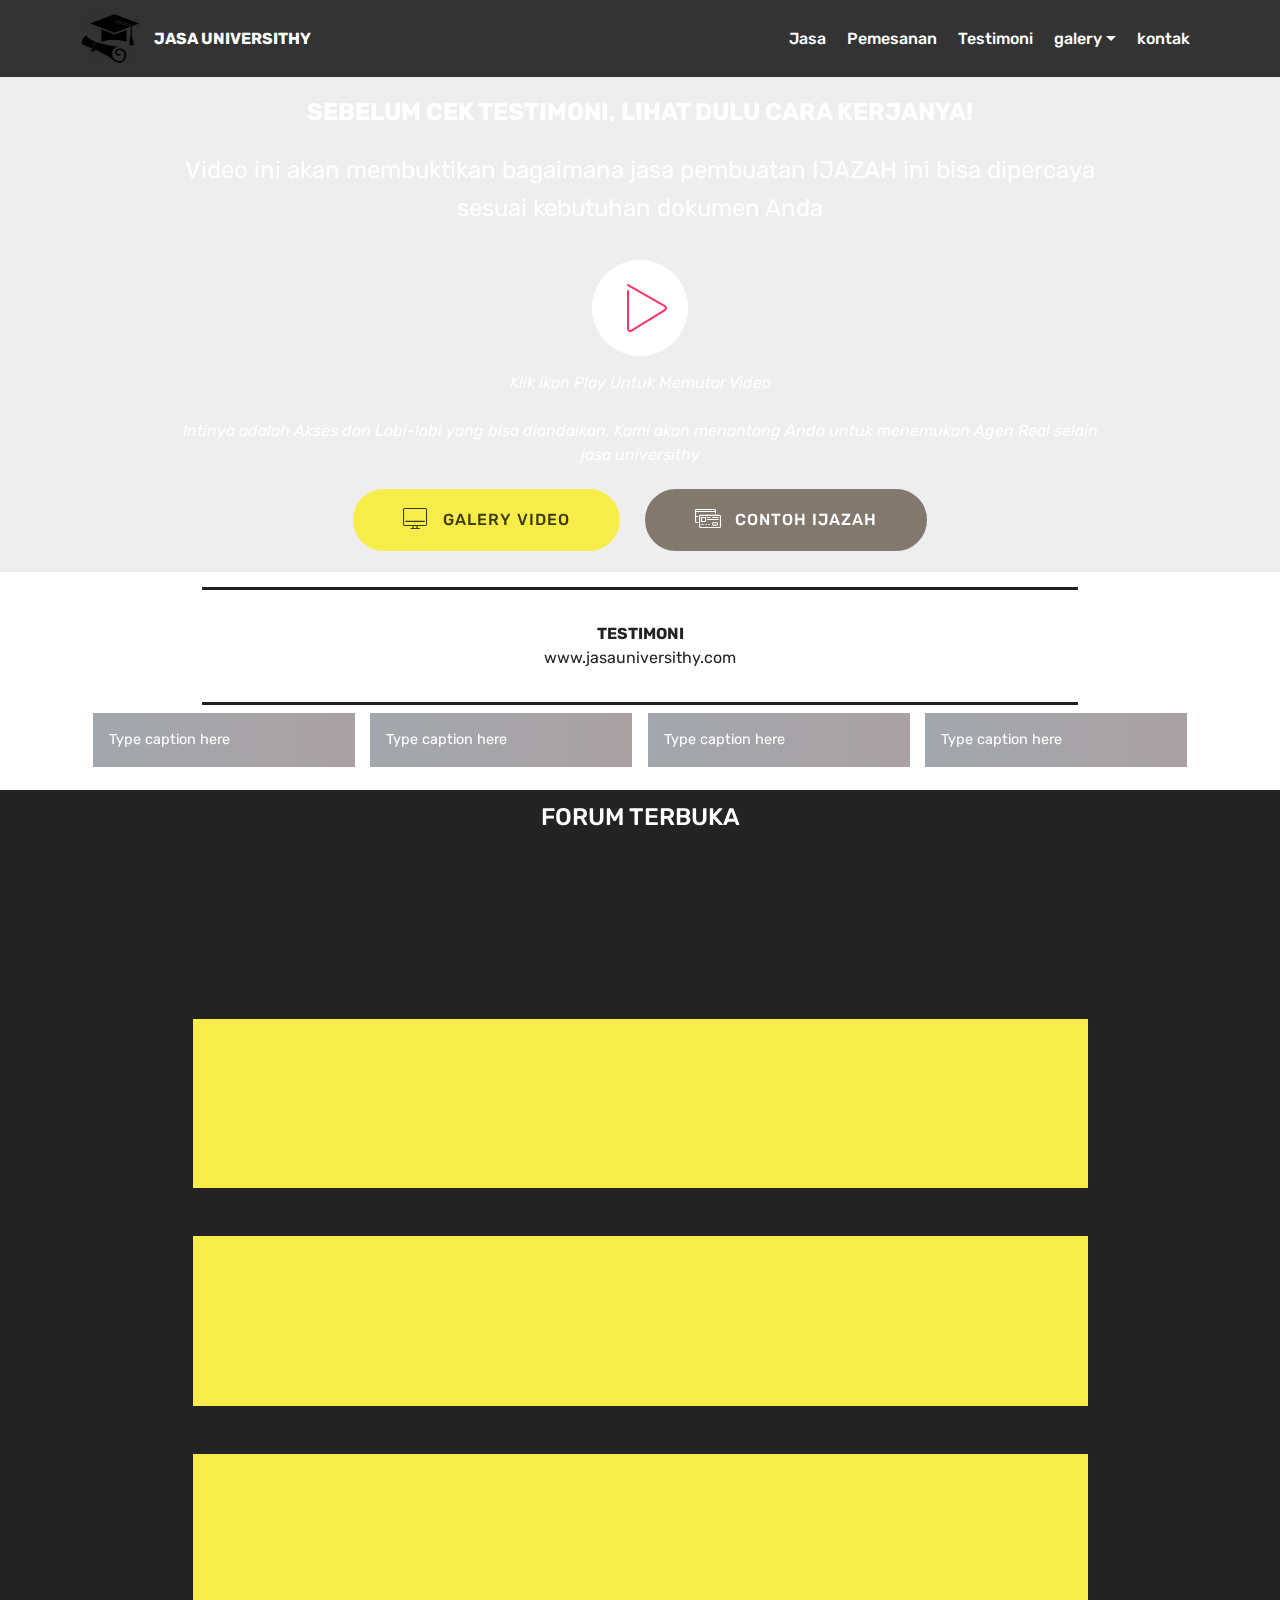
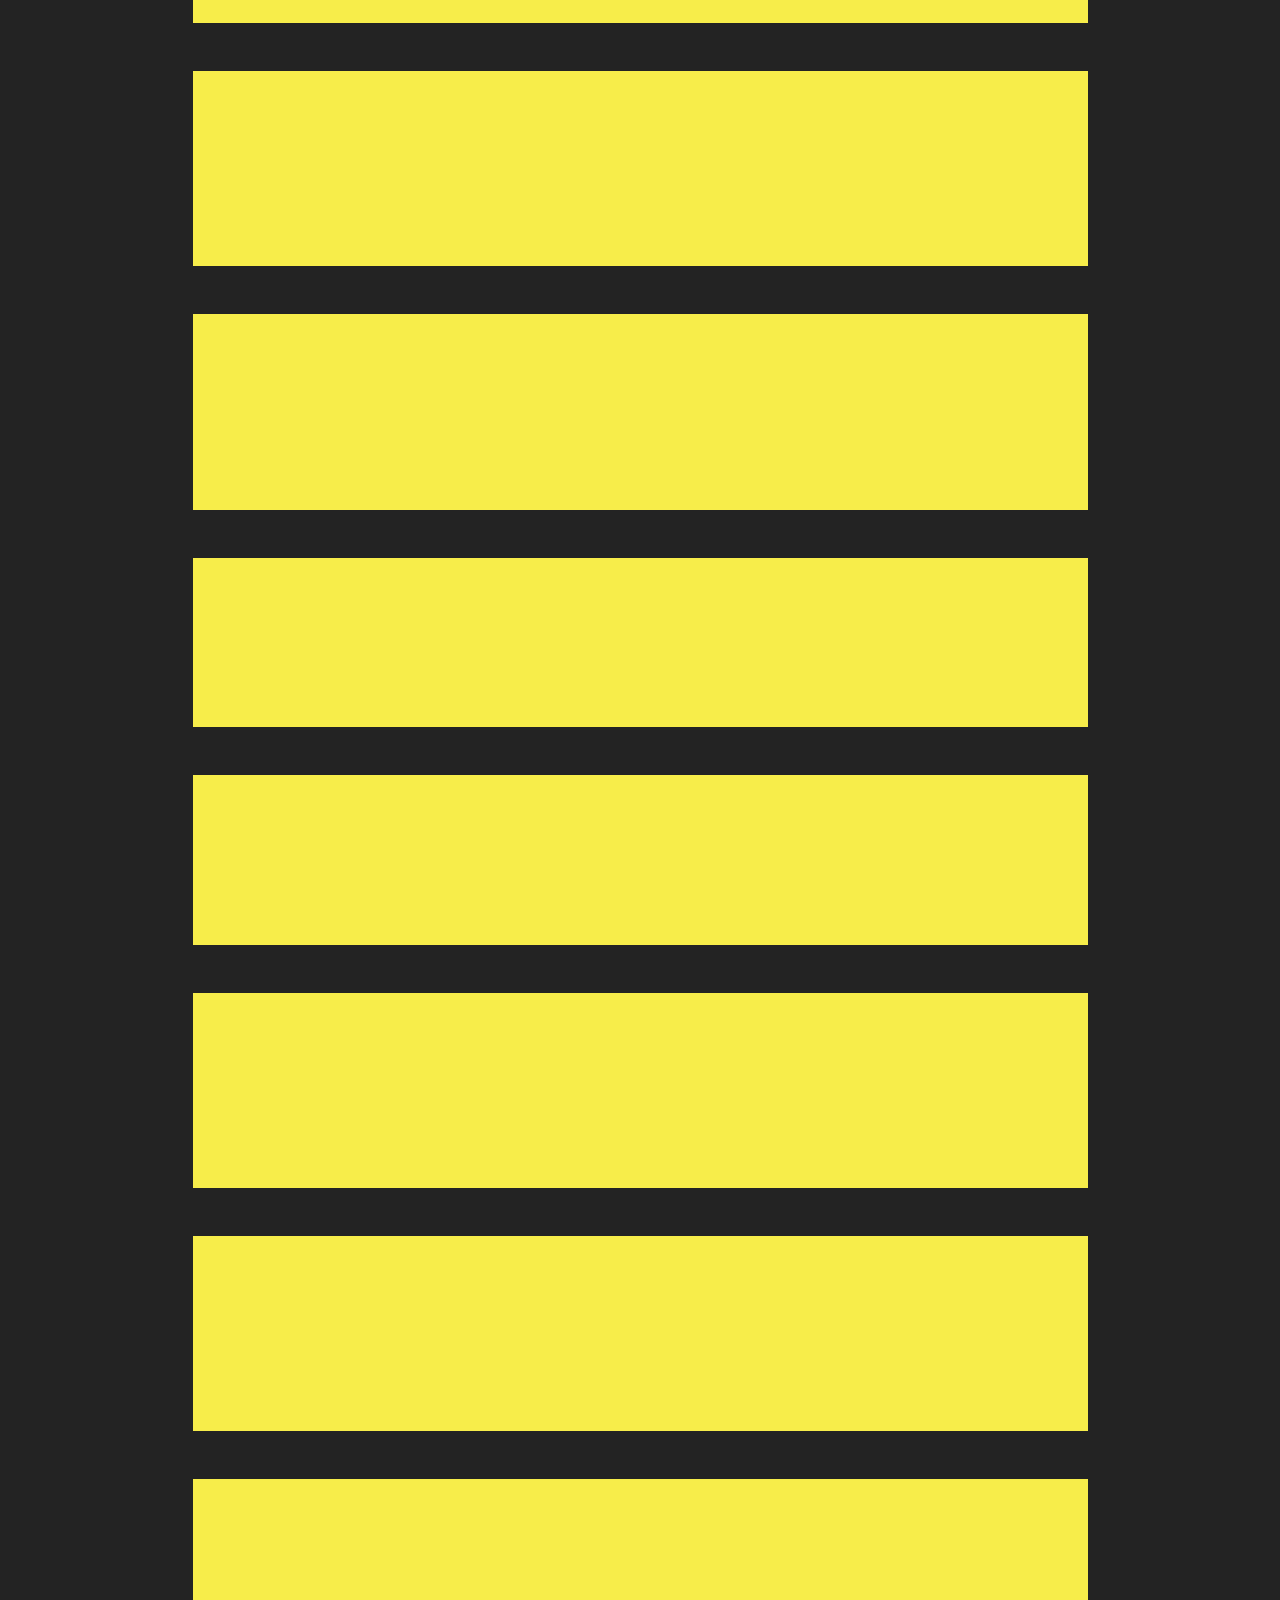
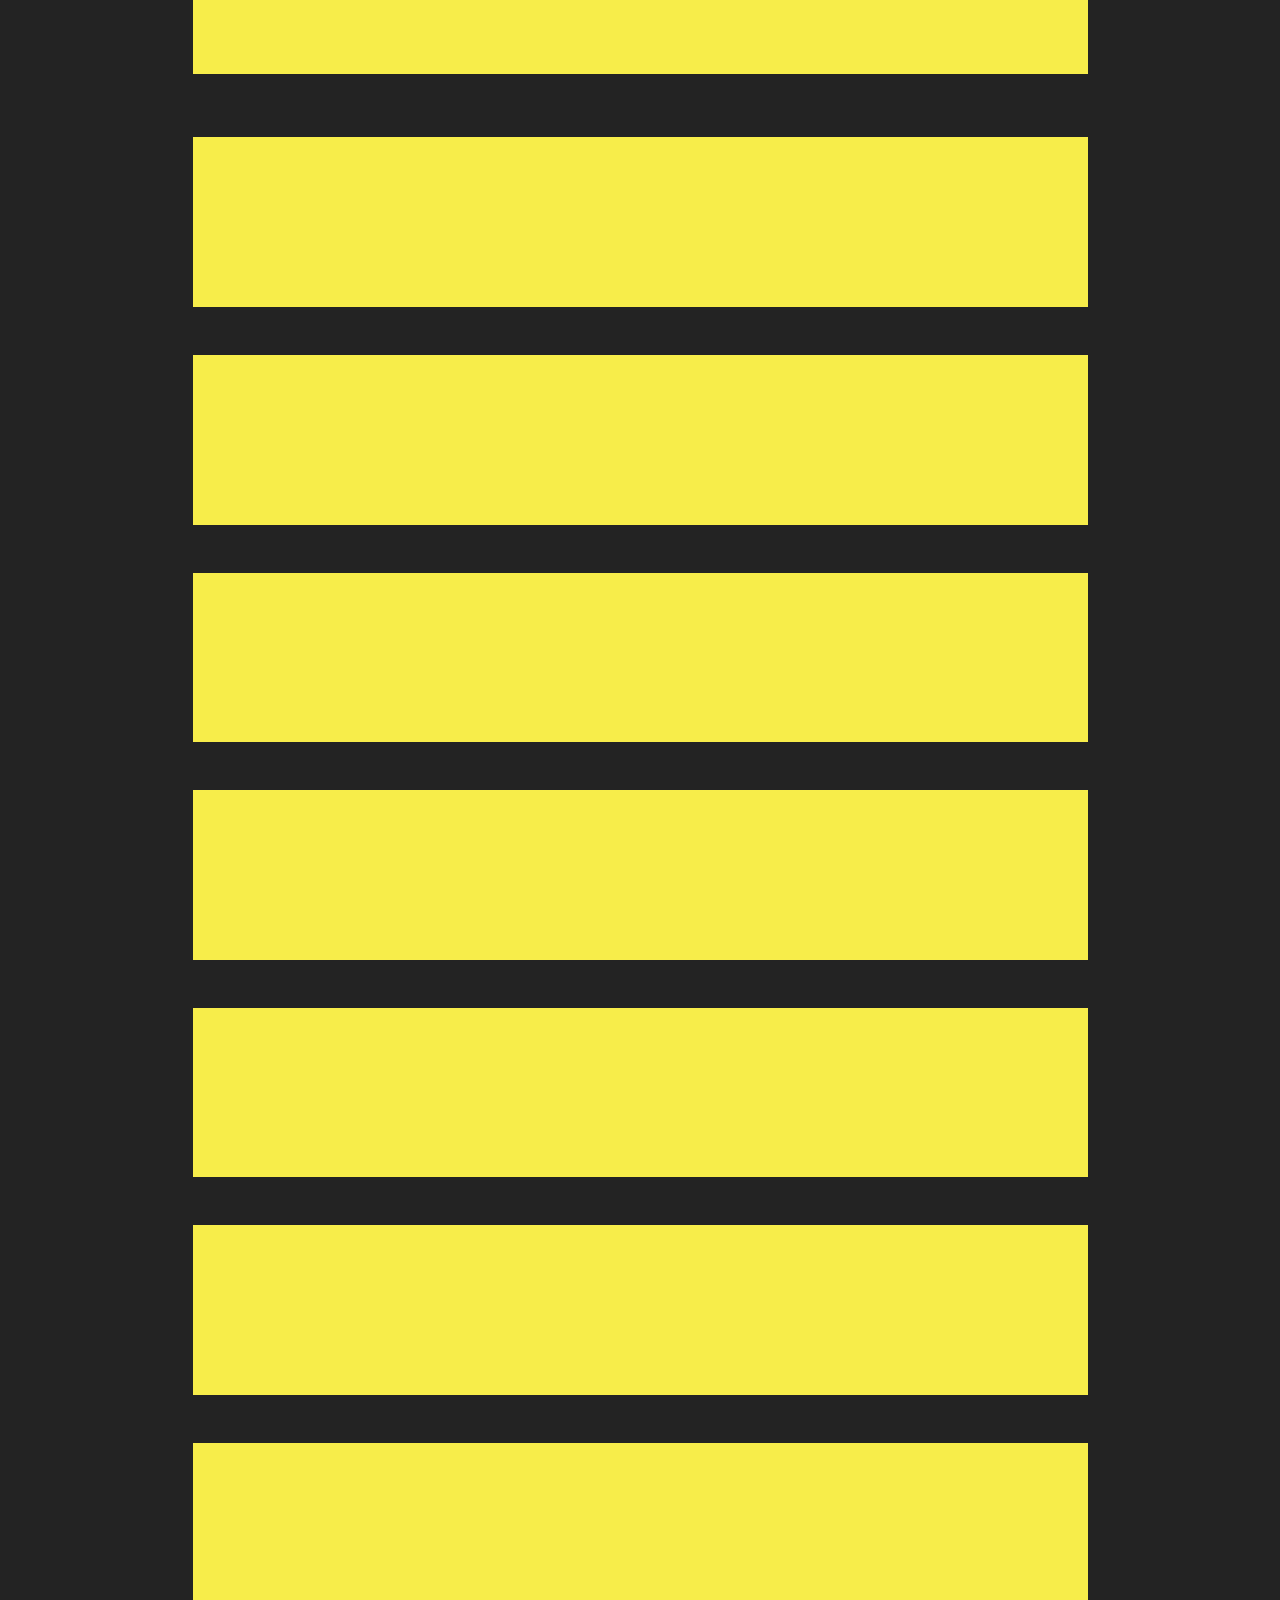
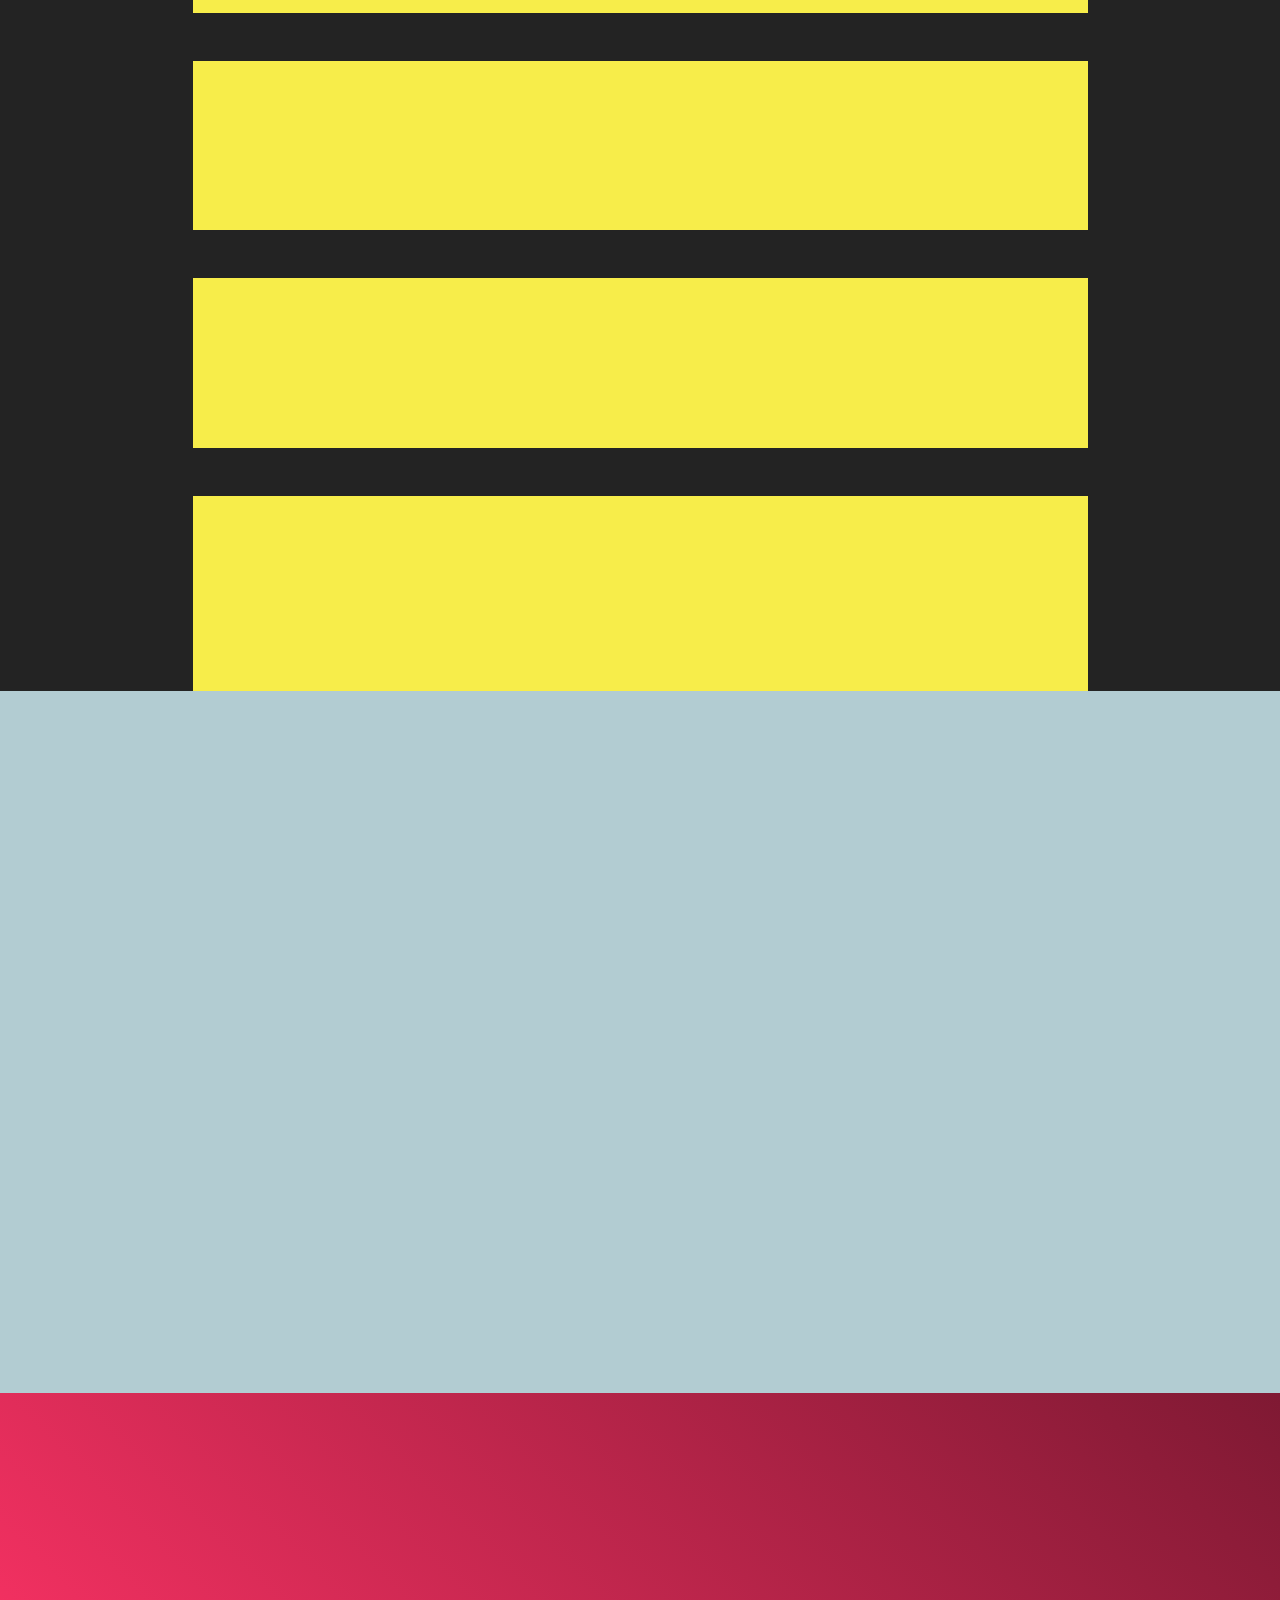
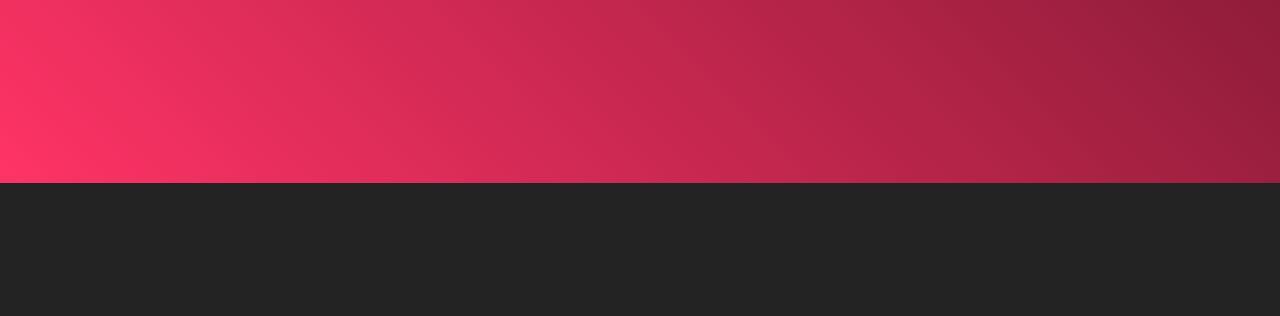
==== commit 0d138b16: "create github pages" ====
--- a/page1.html
+++ b/page1.html
@@ -6,7 +6,7 @@
   <meta http-equiv="X-UA-Compatible" content="IE=edge">
   <meta name="generator" content="Mobirise v4.9.7, mobirise.com">
   <meta name="viewport" content="width=device-width, initial-scale=1, minimum-scale=1">
-  <link rel="shortcut icon" href="assets/images/logo-wisuda-png-2-122x122.png" type="image/x-icon">
+  <link rel="shortcut icon" href="assets/images/logo4.png" type="image/x-icon">
   <meta name="description" content="Website Generator Description">
   
   <title>TESTIMONIAL</title>
@@ -17,7 +17,6 @@
   <link rel="stylesheet" href="assets/bootstrap/css/bootstrap-reboot.min.css">
   <link rel="stylesheet" href="assets/dropdown/css/style.css">
   <link rel="stylesheet" href="assets/animatecss/animate.min.css">
-  <link rel="stylesheet" href="assets/socicon/css/styles.css">
   <link rel="stylesheet" href="assets/theme/css/style.css">
   <link rel="stylesheet" href="assets/gallery/style.css">
   <link rel="stylesheet" href="assets/mobirise/css/mbr-additional.css" type="text/css">
@@ -42,34 +41,28 @@
         <div class="menu-logo">
             <div class="navbar-brand">
                 <span class="navbar-logo">
-                    <a href="https://mobirise.com">
+                    <a href="index.html">
                          <img src="assets/images/logo-wisuda-png-2-122x122.png" alt="Mobirise" title="" style="height: 3.8rem;">
                     </a>
                 </span>
-                <span class="navbar-caption-wrap"><a class="navbar-caption text-white display-4" href="index.html">
+                <span class="navbar-caption-wrap"><a class="navbar-caption text-white display-4" href="page4.html">
                         JASA UNIVERSITHY</a></span>
             </div>
         </div>
         <div class="collapse navbar-collapse" id="navbarSupportedContent">
-            <ul class="navbar-nav nav-dropdown nav-right" data-app-modern-menu="true"><li class="nav-item">
-                    <a class="nav-link link text-white display-4" href="page4.html">
-                        
-                        Tentang kami</a>
-                </li><li class="nav-item"><a class="nav-link link text-white display-4" href="page6.html">
+            <ul class="navbar-nav nav-dropdown nav-right" data-app-modern-menu="true"><li class="nav-item"><a class="nav-link link text-white display-4" href="page6.html">
                         
                         Jasa</a></li><li class="nav-item"><a class="nav-link link text-white display-4" href="page3.html">
                         
                         Pemesanan</a></li><li class="nav-item"><a class="nav-link link text-white display-4" href="page1.html">
                         
-                        Testimoni</a></li><li class="nav-item"><a class="nav-link link text-white display-4" href="page2.html">
-                        
-                        kontak</a></li></ul>
+                        Testimoni</a></li><li class="nav-item dropdown open"><a class="nav-link link text-white dropdown-toggle display-4" href="page9.html" data-toggle="dropdown-submenu" aria-expanded="true">galery</a><div class="dropdown-menu"><a class="text-white dropdown-item display-4" href="page7.html">Video</a><a class="text-white dropdown-item display-4" href="page8.html" aria-expanded="false">image</a></div></li><li class="nav-item"><a class="nav-link link text-white display-4" href="page2.html">kontak</a></li></ul>
             
         </div>
     </nav>
 </section>
 
-<section class="engine"><a href="https://mobirise.info/x">css templates</a></section><section class="header8 cid-rp70FWlWRG mbr-parallax-background" id="header8-r">
+<section class="engine"><a href="https://mobirise.info/q">responsive site templates</a></section><section class="header8 cid-rp70FWlWRG mbr-parallax-background" id="header8-r">
 
     
 
@@ -81,14 +74,14 @@
             <div class="mbr-white col-md-10">
                 <h1 class="mbr-section-title align-center py-2 mbr-bold mbr-fonts-style display-5">SEBELUM CEK TESTIMONI, LIHAT DULU CARA KERJANYA!</h1>
                 <p class="mbr-text align-center py-2 mbr-fonts-style display-5">
-                        Video ini akan membuktikan bagaimana jasa ini bisa dipercaya sesuai kebutuhan dokumen Anda
+                        Video ini akan membuktikan bagaimana jasa pembuatan IJAZAH ini bisa dipercaya sesuai kebutuhan dokumen Anda
                 </p>
                 <div class="mbr-media show-modal align-center py-2" data-modal=".modalWindow">
-                         <span class="mbr-iconfont mbri-play" style="color: rgb(20, 157, 204); fill: rgb(20, 157, 204);"></span>
+                         <span class="mbr-iconfont mbri-play" style="color: rgb(255, 51, 102); fill: rgb(255, 51, 102);"></span>
                 </div>
                 <div class="icon-description align-center font-italic pb-3 mbr-fonts-style display-7">Klik Ikon Play Untuk Memutar Video
-<br><br><div>Intinya adalah Akses dan Lobi-lobi yang bisa diandalkan. Kami akan menantang Anda untuk menemukan Agen Real selain forlap86!</div></div>
-                
+<br><br><div>Intinya adalah Akses dan Lobi-lobi yang bisa diandalkan. Kami akan menantang Anda untuk menemukan Agen Real selain jasa universithy</div></div>
+                <div class="mbr-section-btn text-center"><a class="btn btn-md btn-success display-4" href="page7.html"><span class="mbri-desktop mbr-iconfont mbr-iconfont-btn"></span>GALERY VIDEO</a> <a class="btn btn-md btn-info display-4" href="page8.html#content10-2p"><span class="mbri-credit-card mbr-iconfont mbr-iconfont-btn"></span>CONTOH IJAZAH</a></div>
             </div>
         </div>
     </div>
@@ -116,33 +109,21 @@
     <div class="container">
         <div class="inner-container" style="width: 100%;">
             <hr class="line" style="width: 79%;">
-            <div class="section-text align-center mbr-fonts-style display-7"><strong>Bukti, Contoh dan Testimoni
-</strong><div>
-</div><div>Beberapa screen testimoni berupa riwayat transaksi, riwayat pemesanan, feed back testimoni, histori</div><div>pengiriman paket, dan beberapa contoh. Kami menyensor informasi sensitif seperti nama,</div><div>tanggal lahir, nomor induk, nomor ijazah</div></div>
+            <div class="section-text align-center mbr-fonts-style display-7"><strong>TESTIMONI</strong><br><div>
+</div><div>www.jasauniversithy.com</div></div>
             <hr class="line" style="width: 79%;">
         </div>
         </div>
 </section>
 
-<section class="mbr-gallery mbr-slider-carousel cid-rp72rSBFvl" id="gallery3-t">
-
-    
-
-    <div>
-        <div><!-- Filter --><!-- Gallery --><div class="mbr-gallery-row"><div class="mbr-gallery-layout-default"><div><div><div class="mbr-gallery-item mbr-gallery-item--p0" data-video-url="false" data-tags="Awesome"><div href="#lb-gallery3-t" data-slide-to="0" data-toggle="modal"><img src="assets/images/background1.jpg" alt="" title=""><span class="icon-focus"></span></div></div><div class="mbr-gallery-item mbr-gallery-item--p0" data-video-url="false" data-tags="Responsive"><div href="#lb-gallery3-t" data-slide-to="1" data-toggle="modal"><img src="assets/images/background2.jpg" alt="" title=""><span class="icon-focus"></span></div></div><div class="mbr-gallery-item mbr-gallery-item--p0" data-video-url="false" data-tags="Creative"><div href="#lb-gallery3-t" data-slide-to="2" data-toggle="modal"><img src="assets/images/background3.jpg" alt="" title=""><span class="icon-focus"></span></div></div><div class="mbr-gallery-item mbr-gallery-item--p0" data-video-url="false" data-tags="Animated"><div href="#lb-gallery3-t" data-slide-to="3" data-toggle="modal"><img src="assets/images/background4.jpg" alt="" title=""><span class="icon-focus"></span></div></div><div class="mbr-gallery-item mbr-gallery-item--p0" data-video-url="false" data-tags="Awesome"><div href="#lb-gallery3-t" data-slide-to="4" data-toggle="modal"><img src="assets/images/background5.jpg" alt="" title=""><span class="icon-focus"></span></div></div><div class="mbr-gallery-item mbr-gallery-item--p0" data-video-url="false" data-tags="Awesome"><div href="#lb-gallery3-t" data-slide-to="5" data-toggle="modal"><img src="assets/images/background6.jpg" alt="" title=""><span class="icon-focus"></span></div></div><div class="mbr-gallery-item mbr-gallery-item--p0" data-video-url="false" data-tags="Responsive"><div href="#lb-gallery3-t" data-slide-to="6" data-toggle="modal"><img src="assets/images/background7.jpg" alt="" title=""><span class="icon-focus"></span></div></div><div class="mbr-gallery-item mbr-gallery-item--p0" data-video-url="false" data-tags="Animated"><div href="#lb-gallery3-t" data-slide-to="7" data-toggle="modal"><img src="assets/images/background8.jpg" alt="" title=""><span class="icon-focus"></span></div></div></div></div><div class="clearfix"></div></div></div><!-- Lightbox --><div data-app-prevent-settings="" class="mbr-slider modal fade carousel slide" tabindex="-1" data-keyboard="true" data-interval="false" id="lb-gallery3-t"><div class="modal-dialog"><div class="modal-content"><div class="modal-body"><div class="carousel-inner"><div class="carousel-item active"><img src="assets/images/background1.jpg" alt="" title=""></div><div class="carousel-item"><img src="assets/images/background2.jpg" alt="" title=""></div><div class="carousel-item"><img src="assets/images/background3.jpg" alt="" title=""></div><div class="carousel-item"><img src="assets/images/background4.jpg" alt="" title=""></div><div class="carousel-item"><img src="assets/images/background5.jpg" alt="" title=""></div><div class="carousel-item"><img src="assets/images/background6.jpg" alt="" title=""></div><div class="carousel-item"><img src="assets/images/background7.jpg" alt="" title=""></div><div class="carousel-item"><img src="assets/images/background8.jpg" alt="" title=""></div></div><a class="carousel-control carousel-control-prev" role="button" data-slide="prev" href="#lb-gallery3-t"><span class="mbri-left mbr-iconfont" aria-hidden="true"></span><span class="sr-only">Previous</span></a><a class="carousel-control carousel-control-next" role="button" data-slide="next" href="#lb-gallery3-t"><span class="mbri-right mbr-iconfont" aria-hidden="true"></span><span class="sr-only">Next</span></a><a class="close" href="#" role="button" data-dismiss="modal"><span class="sr-only">Close</span></a></div></div></div></div></div>
-    </div>
-
-</section>
-
-<section class="cid-rp73TTPxhE" id="video3-v">
-
-    
-    
-    <figure class="mbr-figure align-center container">
-        <div class="video-block" style="width: 100%;">
-            <div><iframe class="mbr-embedded-video" src="https://www.youtube.com/embed/5UAjTTs62jw?rel=0&amp;amp;showinfo=0&amp;autoplay=0&amp;loop=0" width="1280" height="720" frameborder="0" allowfullscreen></iframe></div>
-        </div>
-    </figure>
+<section class="mbr-gallery mbr-slider-carousel cid-rphXpbDDeA" id="gallery1-29">
+
+    
+
+    <div class="container">
+        <div><!-- Filter --><!-- Gallery --><div class="mbr-gallery-row"><div class="mbr-gallery-layout-default"><div><div><div class="mbr-gallery-item mbr-gallery-item--p1" data-video-url="false" data-tags="Animated"><div href="#lb-gallery1-29" data-slide-to="0" data-toggle="modal"><img src="assets/images/58772243-432977284153450-4218192148538851328-n-321x539-321x539.jpg" alt="" title=""><span class="icon-focus"></span><span class="mbr-gallery-title mbr-fonts-style display-7">Type caption here</span></div></div><div class="mbr-gallery-item mbr-gallery-item--p1" data-video-url="false" data-tags="Animated"><div href="#lb-gallery1-29" data-slide-to="1" data-toggle="modal"><img src="assets/images/59177968-453918478700234-6374134640139042816-n-720x1280-720x1280.jpg" alt="" title=""><span class="icon-focus"></span><span class="mbr-gallery-title mbr-fonts-style display-7">Type caption here</span></div></div><div class="mbr-gallery-item mbr-gallery-item--p1" data-video-url="false" data-tags="Animated"><div href="#lb-gallery1-29" data-slide-to="2" data-toggle="modal"><img src="assets/images/59486308-340127010006910-1339065335675879424-n-540x960-540x960.jpg" alt="" title=""><span class="icon-focus"></span><span class="mbr-gallery-title mbr-fonts-style display-7">Type caption here</span></div></div><div class="mbr-gallery-item mbr-gallery-item--p1" data-video-url="false" data-tags="Animated"><div href="#lb-gallery1-29" data-slide-to="3" data-toggle="modal"><img src="assets/images/59648585-2129474407344038-4331899187202359296-n-642x1079-642x1079.jpg" alt="" title=""><span class="icon-focus"></span><span class="mbr-gallery-title mbr-fonts-style display-7">Type caption here</span></div></div></div></div><div class="clearfix"></div></div></div><!-- Lightbox --><div data-app-prevent-settings="" class="mbr-slider modal fade carousel slide" tabindex="-1" data-keyboard="true" data-interval="false" id="lb-gallery1-29"><div class="modal-dialog"><div class="modal-content"><div class="modal-body"><div class="carousel-inner"><div class="carousel-item active"><img src="assets/images/58772243-432977284153450-4218192148538851328-n-321x539.jpg" alt="" title=""></div><div class="carousel-item"><img src="assets/images/59177968-453918478700234-6374134640139042816-n-720x1280.jpg" alt="" title=""></div><div class="carousel-item"><img src="assets/images/59486308-340127010006910-1339065335675879424-n-540x960.jpg" alt="" title=""></div><div class="carousel-item"><img src="assets/images/59648585-2129474407344038-4331899187202359296-n-642x1079.jpg" alt="" title=""></div></div><a class="carousel-control carousel-control-prev" role="button" data-slide="prev" href="#lb-gallery1-29"><span class="mbri-left mbr-iconfont" aria-hidden="true"></span><span class="sr-only">Previous</span></a><a class="carousel-control carousel-control-next" role="button" data-slide="next" href="#lb-gallery1-29"><span class="mbri-right mbr-iconfont" aria-hidden="true"></span><span class="sr-only">Next</span></a><a class="close" href="#" role="button" data-dismiss="modal"><span class="sr-only">Close</span></a></div></div></div></div></div>
+    </div>
+
 </section>
 
 <section class="testimonials5 cid-rp78ijf5m5" id="testimonials5-z">
@@ -498,9 +479,9 @@
         <div class="row justify-content-center">
             <div class="media-container-column col-lg-8" data-form-type="formoid">
                 <!---Formbuilder Form--->
-                <form action="https://mobirise.com/" method="POST" class="mbr-form form-with-styler" data-form-title="Mobirise Form"><input type="hidden" name="email" data-form-email="true" value="dugLbh7PlDt008C1oqfol7IrgLKyQFiq47yp3m7yBktevAKY9ZznpaZZniuU3sl4s+lfwvqkLNNpqhvXI163IXbvmdWKJPOXo9sY6Y7sh1T9/AARusRePKr7DDg0Yy5x">
+                <form action="https://mobirise.com/" method="POST" class="mbr-form form-with-styler" data-form-title="Mobirise Form"><input type="hidden" name="email" data-form-email="true" value="k6/QSu5GAGpaYnpwkEpn+qks6pRfKGQmsaHl3SaYruysmW9oTCLpSBF4BWEAR/hKhD0+BFvvfsFic40K66k/AkyY24LIre4IPKCWRyXyutnjM+j7MhtWgo+2IeQAfBRp">
                     <div class="row row-sm-offset">
-                        <div hidden="hidden" data-form-alert="" class="alert alert-success col-12">Terima Kasih! Salam Sukses Bersama sama</div>
+                        <div hidden="hidden" data-form-alert="" class="alert alert-success col-12">Maaf kode pesanan tidak ditemukan. Form ini hanya bagi pelanggan! Jika anda lupa kode, silahkan hubungi Agen Anda atau cek email untuk melihat kode pesanan Anda.</div>
                         <div hidden="hidden" data-form-alert-danger="" class="alert alert-danger col-12">
                         </div>
                     </div>
@@ -521,7 +502,7 @@
                             <label for="message-form1-11" class="form-control-label mbr-fonts-style display-7">Kesaksian Anda ( Maks 250 Karakter } &nbsp;</label>
                             <textarea name="message" data-form-field="Message" class="form-control display-7" id="message-form1-11"></textarea>
                         </div>
-                        <div class="col-md-12 input-group-btn align-center"><button type="submit" class="btn btn-primary btn-form display-4"><span class="mbri-paper-plane mbr-iconfont mbr-iconfont-btn"></span>Tambahkan Testimoni</button></div>
+                        <div class="col-md-12 input-group-btn align-center"><button type="submit" class="btn btn-form btn-black display-4"><span class="mbri-paper-plane mbr-iconfont mbr-iconfont-btn"></span>Tambahkan Testimoni</button></div>
                     </div>
                 </form><!---Formbuilder Form--->
             </div>
@@ -541,7 +522,7 @@
                 <p class="mbr-text align-center display-5 pb-3 mbr-fonts-style display-7">
                    Kami menghimbau agar setiap pelanggan untuk waspada akan banyaknya situs yang mengatasnamakan forlap86 atas tindakan yang dapat merugikan banyak orang. Situs kami hanya satu, yakni jasauniversithy.com
                 </p>
-                <div class="mbr-section-btn align-center"><a class="btn btn-md btn-primary display-4" href="page2.html"><span class="mbri-rocket mbr-iconfont mbr-iconfont-btn"></span>PESAN SEKARANG</a>
+                <div class="mbr-section-btn align-center"><a class="btn btn-md btn-white display-4" href="page2.html"><span class="mbri-rocket mbr-iconfont mbr-iconfont-btn"></span>PESAN SEKARANG</a>
                         <a class="btn btn-md btn-black display-4" href="page5.html"><span class="mbri-users mbr-iconfont mbr-iconfont-btn"></span>TANYAKAN DISNI</a></div>
             </div>
         </div>
@@ -550,59 +531,20 @@
     
 </section>
 
-<section class="cid-rp7RBgp9go" id="footer1-20">
-
-    
-
-    
-
-    <div class="container">
-        <div class="media-container-row content text-white">
-            <div class="col-12 col-md-3">
-                <div class="media-wrap">
-                    <a href="https://www.forlap86.com/assets/images/icontop-128x128.png">
-                        <img src="assets/images/logo-wisuda-png-2-192x192.png" alt="Mobirise" title="">
-                    </a>
-                </div>
-            </div>
-            <div class="col-12 col-md-3 mbr-fonts-style display-7">
-                <h5 class="pb-3">
-                    jasauniversithy.com
-                </h5>
-                <p class="mbr-text"><a href="page1.html">Kesaksian Testimoni</a>
-<br><a href="page6.html">Jasa Pembuatan Ijazah
-</a><br><a href="page6.html">Tembak Ijazah D3/S1/S2
-</a><br><a href="page6.html">Jasa Kuliah Cepat!
-</a><br><a href="page1.html">Contoh Ijazah</a></p>
-            </div>
-            <div class="col-12 col-md-3 mbr-fonts-style display-7">
-                <h5 class="pb-3">Hubungi Kami</h5>
-                <p class="mbr-text">Dapatkan kontak untuk menghubungi kami melalui alamat yang tersedia pada&nbsp;<br><a href="page2.html">halaman kontak.</a>
-                </p>
-            </div>
-            <div class="col-12 col-md-3 mbr-fonts-style display-7">
-                <h5 class="pb-3">Pertanyaan Anda</h5>
-                <p class="mbr-text">- <a href="page3.html">Bagaimana Cara Memesan?
-</a><br>- <a href="page1.html">Apakah jasauniversithy</a><br><a href="page1.html">terpercaya?</a>
-<br><a href="page5.html">- Pertanyaan yang sering diajukan!</a>
-<br>- <a href="page2.html">Laporkan Penipuan!</a></p>
-            </div>
-        </div>
-        <div class="footer-lower">
-            <div class="media-container-row">
-                <div class="col-sm-12">
-                    <hr>
-                </div>
-            </div>
-            <div class="media-container-row mbr-white">
-                <div class="col-sm-6 copyright">
-                    <p class="mbr-text mbr-fonts-style display-7">
-                        © Copyright 2019 <a href="index.html">jasauniversithy</a> - All Rights Reserved<br><a href="page5.html">Privasi Policy</a><br>
-                    </p>
-                </div>
-                <div class="col-md-6">
-                    
-                </div>
+<section class="mbr-section info1 cid-rppOHoN4Jm" id="info1-2h">
+
+    
+
+    
+    <div class="container">
+        <div class="row justify-content-center content-row">
+            <div class="media-container-column title col-12 col-lg-7 col-md-6">
+                <h3 class="mbr-section-subtitle align-left mbr-light pb-3 mbr-fonts-style display-7">© Copyright 2019 <strong><a href="index.html">jasauniversithy</a></strong> - All Rights Reserved
+<div><a href="page5.html">Privasi Policy</a></div></h3>
+                
+            </div>
+            <div class="media-container-column col-12 col-lg-3 col-md-4">
+                <div class="mbr-section-btn align-right py-4"><a class="btn btn-success display-4" href="page4.html"><span class="mbri-features mbr-iconfont mbr-iconfont-btn"></span></a></div>
             </div>
         </div>
     </div>
@@ -624,13 +566,13 @@
   <script src="assets/bootstrapcarouselswipe/bootstrap-carousel-swipe.js"></script>
   <script src="assets/vimeoplayer/jquery.mb.vimeo_player.js"></script>
   <script src="assets/theme/js/script.js"></script>
-  <script src="assets/slidervideo/script.js"></script>
   <script src="assets/gallery/player.min.js"></script>
   <script src="assets/gallery/script.js"></script>
+  <script src="assets/slidervideo/script.js"></script>
   <script src="assets/formoid/formoid.min.js"></script>
   
   
- <div id="scrollToTop" class="scrollToTop mbr-arrow-up"><a style="text-align: center;"><i class="mbr-arrow-up-icon mbr-arrow-up-icon-cm cm-icon cm-icon-smallarrow-up"></i></a></div>
-    <input name="animation" type="hidden">
+  <input name="animation" type="hidden">
+   <div id="scrollToTop" class="scrollToTop mbr-arrow-up"><a style="text-align: center;"><i class="mbr-arrow-up-icon mbr-arrow-up-icon-cm cm-icon cm-icon-smallarrow-up"></i></a></div>
   </body>
 </html>--- a/assets/mobirise/css/mbr-additional.css
+++ b/assets/mobirise/css/mbr-additional.css
@@ -1393,6 +1393,15 @@
 .jq-selectbox:hover .jq-selectbox__trigger-arrow {
   border-top-color: #22e0ef;
 }
+.cid-qTkA127IK8 {
+  background-image: url("../../../assets/images/logo-wisuda-png-2-300x300.png");
+}
+.cid-qTkA127IK8 H3 {
+  color: #ff3366;
+}
+.cid-qTkA127IK8 H1 {
+  color: #b2ccd2;
+}
 .cid-qTkzRZLJNu .navbar {
   padding: .5rem 0;
   background: #333333;
@@ -1782,81 +1791,324 @@
 .cid-qTkzRZLJNu .dropdown-item:hover {
   color: #c1c1c1 !important;
 }
-.cid-qTkA127IK8 {
-  background-color: #073b4c;
-}
-.cid-qTkAaeaxX5 {
+.cid-rp70FWlWRG {
+  padding-top: 90px;
+  padding-bottom: 15px;
+  background-image: url("../../../assets/images/0202-600x258-copy-600x258.jpg");
+}
+.cid-rp70FWlWRG .mbr-media span {
+  font-size: 48px;
+  cursor: pointer;
+  background-color: #ffffff;
+  border-radius: 50%;
+  width: 6rem;
+  height: 6rem;
+  line-height: 6rem;
+  position: relative;
+  display: inline-block;
+  transition: all 0.25s;
+  color: #353535;
+}
+.cid-rp70FWlWRG .mbr-media span.mbri-play:before {
+  position: absolute;
+  left: 50%;
+  -webkit-transform: translateX(-35%);
+  -moz-transform: translateX(-35%);
+  -ms-transform: translateX(-35%);
+  -o-transform: translateX(-35%);
+  transform: translateX(-35%);
+}
+.cid-rp70FWlWRG .modalWindow {
+  position: fixed;
+  z-index: 5000;
+  left: 0;
+  top: 0;
+  background-color: rgba(61, 61, 61, 0.65);
+  width: 100%;
+  height: 100%;
+}
+.cid-rp70FWlWRG .modalWindow .modalWindow-container {
+  display: table-cell;
+  vertical-align: middle;
+}
+.cid-rp70FWlWRG .modalWindow .modalWindow-video {
+  height: calc(44.9943757vw);
+  width: 80vw;
+  margin: 0 auto;
+}
+.cid-rp70FWlWRG a.close {
+  position: absolute;
+  right: 4vw;
+  top: 4vh;
+  color: #ffffff;
+  z-index: 5000000;
+  font-size: 37px;
+  background: #000;
+  padding: 20px;
+  border-radius: 50%;
+}
+.cid-rp70FWlWRG a.close:hover {
+  color: #ffffff;
+}
+.cid-rp71BruDNh {
+  padding-top: 15px;
+  padding-bottom: 15px;
+  background-color: #ffffff;
+}
+.cid-rp71BruDNh .line {
+  background-color: #232323;
+  color: #232323;
+  align: center;
+  height: 2px;
+  margin: 0 auto;
+}
+.cid-rp71BruDNh .section-text {
+  padding: 2rem 0;
+}
+.cid-rp71BruDNh .inner-container {
+  margin: 0 auto;
+}
+@media (max-width: 768px) {
+  .cid-rp71BruDNh .inner-container {
+    width: 100% !important;
+  }
+}
+.cid-rphXpbDDeA {
+  padding-top: 15px;
+  padding-bottom: 15px;
+  background-color: #ffffff;
+}
+.cid-rphXpbDDeA .mbr-slider .carousel-control {
+  background: #1b1b1b;
+}
+.cid-rphXpbDDeA .mbr-slider .carousel-control-prev {
+  left: 0;
+  margin-left: 2.5rem;
+}
+.cid-rphXpbDDeA .mbr-slider .carousel-control-next {
+  right: 0;
+  margin-right: 2.5rem;
+}
+.cid-rphXpbDDeA .mbr-slider .modal-body .close {
+  background: #1b1b1b;
+}
+.cid-rphXpbDDeA .mbr-gallery-item > div::before {
+  content: '';
+  position: absolute;
+  left: 0;
+  top: 0;
+  width: 100%;
+  height: 100%;
+  background: #554346;
+  opacity: 0;
+  -webkit-transition: 0.2s opacity ease-in-out;
+  transition: 0.2s opacity ease-in-out;
+  background: linear-gradient(to left, #554346, #45505b) !important;
+}
+.cid-rphXpbDDeA .mbr-gallery-item > div:hover .mbr-gallery-title::before {
+  background: transparent !important;
+}
+.cid-rphXpbDDeA .mbr-gallery-item > div:hover:before {
+  opacity: 0.5 !important;
+}
+.cid-rphXpbDDeA .mbr-gallery-title {
+  font-size: .9em;
+  position: absolute;
+  display: block;
+  width: 100%;
+  bottom: 0;
+  padding: 1rem;
+  color: #fff;
+  z-index: 2;
+}
+.cid-rphXpbDDeA .mbr-gallery-title:before {
+  content: " ";
+  width: 100%;
+  height: 100%;
+  top: 0;
+  left: 0;
+  z-index: -1;
+  position: absolute;
+  background: #554346 !important;
+  opacity: 0.5;
+  -webkit-transition: 0.2s background ease-in-out;
+  transition: 0.2s background ease-in-out;
+  background: linear-gradient(to left, #554346, #45505b) !important;
+}
+.cid-rp78ijf5m5 {
+  padding-top: 15px;
+  padding-bottom: 15px;
+  background-color: #232323;
+}
+.cid-rp78ijf5m5 .media-container-column {
+  align-items: center;
+  -webkit-align-items: center;
+}
+.cid-rp78ijf5m5 .mbr-author-desc {
+  display: block;
+  color: #232323;
+  text-align: left;
+}
+.cid-rp78ijf5m5 .mbr-testimonial {
+  flex-basis: auto;
+  margin-top: 5rem;
+  -webkit-flex-basis: auto;
+  margin-top: 3rem;
+}
+.cid-rp78ijf5m5 .mbr-testimonial .panel-item {
+  background-color: #f7ed4a;
+}
+.cid-rp78ijf5m5 .mbr-testimonial .card-block {
+  -webkit-flex-grow: 0;
+  flex-grow: 0;
+  padding: 2rem;
+}
+.cid-rp78ijf5m5 .mbr-testimonial .card-block .testimonial-photo {
+  margin-top: -5rem;
+  display: inline-block;
+  width: 120px;
+  height: 120px;
+  margin-bottom: 1.6rem;
+  overflow: hidden;
+  border-radius: 50%;
+}
+.cid-rp78ijf5m5 .mbr-testimonial .card-block .testimonial-photo img {
+  width: 100%;
+  min-width: 100%;
+  min-height: 100%;
+}
+.cid-rp78ijf5m5 .mbr-testimonial .card-block p {
+  margin: 0;
+}
+.cid-rp78ijf5m5 .mbr-testimonial .card-footer {
+  padding: 0 2rem 2rem 2rem;
+  border-top: 0;
+  word-wrap: break-word;
+  word-break: break-word;
+  background: none;
+}
+@media (max-width: 260px) {
+  .cid-rp78ijf5m5 .testimonial-photo {
+    width: 100% !important;
+    height: auto !important;
+  }
+}
+.cid-rp78ijf5m5 H2 {
+  color: #ffffff;
+}
+.cid-rp78ijf5m5 .mbr-section-subtitle {
+  color: #f7ed4a;
+}
+.cid-rp78ijf5m5 .mbr-text {
+  color: #232323;
+  text-align: left;
+}
+.cid-rp78ijf5m5 .mbr-author-name {
+  text-align: left;
+  color: #232323;
+}
+.cid-rp79ieWNvW {
+  padding-top: 0px;
+  padding-bottom: 0px;
+  background-color: #232323;
+}
+.cid-rp79ieWNvW .media-container-column {
+  align-items: center;
+  -webkit-align-items: center;
+}
+.cid-rp79ieWNvW .mbr-author-desc {
+  display: block;
+  color: #232323;
+  text-align: left;
+}
+.cid-rp79ieWNvW .mbr-testimonial {
+  flex-basis: auto;
+  margin-top: 5rem;
+  -webkit-flex-basis: auto;
+  margin-top: 3rem;
+}
+.cid-rp79ieWNvW .mbr-testimonial .panel-item {
+  background-color: #f7ed4a;
+}
+.cid-rp79ieWNvW .mbr-testimonial .card-block {
+  -webkit-flex-grow: 0;
+  flex-grow: 0;
+  padding: 2rem;
+}
+.cid-rp79ieWNvW .mbr-testimonial .card-block .testimonial-photo {
+  margin-top: -5rem;
+  display: inline-block;
+  width: 120px;
+  height: 120px;
+  margin-bottom: 1.6rem;
+  overflow: hidden;
+  border-radius: 50%;
+}
+.cid-rp79ieWNvW .mbr-testimonial .card-block .testimonial-photo img {
+  width: 100%;
+  min-width: 100%;
+  min-height: 100%;
+}
+.cid-rp79ieWNvW .mbr-testimonial .card-block p {
+  margin: 0;
+}
+.cid-rp79ieWNvW .mbr-testimonial .card-footer {
+  padding: 0 2rem 2rem 2rem;
+  border-top: 0;
+  word-wrap: break-word;
+  word-break: break-word;
+  background: none;
+}
+@media (max-width: 260px) {
+  .cid-rp79ieWNvW .testimonial-photo {
+    width: 100% !important;
+    height: auto !important;
+  }
+}
+.cid-rp79ieWNvW .mbr-text {
+  color: #232323;
+  text-align: left;
+}
+.cid-rp79ieWNvW .mbr-author-name {
+  color: #232323;
+  text-align: left;
+}
+.cid-rp79HQpBEZ {
+  padding-top: 15px;
+  padding-bottom: 15px;
+  background-color: #b2ccd2;
+}
+.cid-rp79HQpBEZ .title {
+  margin-bottom: 2rem;
+}
+.cid-rp79HQpBEZ .mbr-section-subtitle {
+  color: #ff3366;
+}
+.cid-rp79HQpBEZ a:not([href]):not([tabindex]) {
+  color: #fff;
+  border-radius: 3px;
+}
+.cid-rp79HQpBEZ a.btn-white:not([href]):not([tabindex]) {
+  color: #333;
+}
+.cid-rp79HQpBEZ textarea.form-control {
+  min-height: 188px;
+}
+.cid-rp7owTSOE7 {
+  padding-top: 90px;
+  padding-bottom: 90px;
+  background: linear-gradient(45deg, #ff3366, #7f1933);
+}
+.cid-rppOHoN4Jm {
   padding-top: 15px;
   padding-bottom: 0px;
-  background-color: #2e2e2e;
-}
-@media (max-width: 767px) {
-  .cid-qTkAaeaxX5 .content {
-    text-align: center;
-  }
-  .cid-qTkAaeaxX5 .content > div:not(:last-child) {
-    margin-bottom: 2rem;
-  }
-}
-@media (max-width: 767px) {
-  .cid-qTkAaeaxX5 .media-wrap {
-    margin-bottom: 1rem;
-  }
-}
-.cid-qTkAaeaxX5 .media-wrap .mbr-iconfont-logo {
-  font-size: 7.5rem;
-  color: #f36;
-}
-.cid-qTkAaeaxX5 .media-wrap img {
-  height: 6rem;
-}
-@media (max-width: 767px) {
-  .cid-qTkAaeaxX5 .footer-lower .copyright {
-    margin-bottom: 1rem;
-    text-align: center;
-  }
-}
-.cid-qTkAaeaxX5 .footer-lower hr {
-  margin: 1rem 0;
-  border-color: #fff;
-  opacity: .05;
-}
-.cid-qTkAaeaxX5 .footer-lower .social-list {
-  padding-left: 0;
-  margin-bottom: 0;
-  list-style: none;
-  display: flex;
-  flex-wrap: wrap;
-  justify-content: flex-end;
-  -webkit-justify-content: flex-end;
-}
-.cid-qTkAaeaxX5 .footer-lower .social-list .mbr-iconfont-social {
-  font-size: 1.3rem;
-  color: #fff;
-}
-.cid-qTkAaeaxX5 .footer-lower .social-list .soc-item {
-  margin: 0 .5rem;
-}
-.cid-qTkAaeaxX5 .footer-lower .social-list a {
-  margin: 0;
-  opacity: .5;
-  -webkit-transition: .2s linear;
-  transition: .2s linear;
-}
-.cid-qTkAaeaxX5 .footer-lower .social-list a:hover {
-  opacity: 1;
-}
-@media (max-width: 767px) {
-  .cid-qTkAaeaxX5 .footer-lower .social-list {
-    justify-content: center;
-    -webkit-justify-content: center;
-  }
-}
-.cid-qTkAaeaxX5 P {
-  color: #ffffff;
-}
-.cid-qTkAaeaxX5 .copyright > p {
-  color: #ffffff;
+  background-color: #232323;
+}
+.cid-rppOHoN4Jm .mbr-section-subtitle {
+  color: #f7ed4a;
+}
+.cid-rppOHoN4Jm .btn {
+  margin: 0 0 .5rem 0;
 }
 .cid-qTkzRZLJNu .navbar {
   padding: .5rem 0;
@@ -2247,400 +2499,78 @@
 .cid-qTkzRZLJNu .dropdown-item:hover {
   color: #c1c1c1 !important;
 }
-.cid-rp70FWlWRG {
-  padding-top: 90px;
-  padding-bottom: 15px;
-  background-image: url("../../../assets/images/background4.jpg");
-}
-.cid-rp70FWlWRG .mbr-media span {
-  font-size: 48px;
-  cursor: pointer;
-  background-color: #ffffff;
-  border-radius: 50%;
-  width: 6rem;
-  height: 6rem;
-  line-height: 6rem;
-  position: relative;
-  display: inline-block;
-  transition: all 0.25s;
-  color: #353535;
-}
-.cid-rp70FWlWRG .mbr-media span.mbri-play:before {
-  position: absolute;
-  left: 50%;
-  -webkit-transform: translateX(-35%);
-  -moz-transform: translateX(-35%);
-  -ms-transform: translateX(-35%);
-  -o-transform: translateX(-35%);
-  transform: translateX(-35%);
-}
-.cid-rp70FWlWRG .modalWindow {
-  position: fixed;
-  z-index: 5000;
-  left: 0;
-  top: 0;
-  background-color: rgba(61, 61, 61, 0.65);
-  width: 100%;
-  height: 100%;
-}
-.cid-rp70FWlWRG .modalWindow .modalWindow-container {
-  display: table-cell;
-  vertical-align: middle;
-}
-.cid-rp70FWlWRG .modalWindow .modalWindow-video {
-  height: calc(44.9943757vw);
-  width: 80vw;
-  margin: 0 auto;
-}
-.cid-rp70FWlWRG a.close {
-  position: absolute;
-  right: 4vw;
-  top: 4vh;
+.cid-rp7r1aUzs1 {
+  background-image: url("../../../assets/images/bgw-900x534.png");
+}
+.cid-rp7r1aUzs1 .icons-media-container {
+  display: flex;
+  -webkit-justify-content: center;
+  justify-content: center;
+  -webkit-flex-direction: row;
+  flex-direction: row;
+  -webkit-flex-wrap: wrap;
+  flex-wrap: wrap;
+  padding-top: 4rem;
+}
+.cid-rp7r1aUzs1 .icons-media-container .mbr-iconfont {
+  font-size: 96px;
   color: #ffffff;
-  z-index: 5000000;
-  font-size: 37px;
-  background: #000;
-  padding: 20px;
-  border-radius: 50%;
-}
-.cid-rp70FWlWRG a.close:hover {
+}
+.cid-rp7r1aUzs1 .icons-media-container .icon-block {
+  padding-bottom: 1rem;
+}
+.cid-rp7r1aUzs1 .mbr-text {
   color: #ffffff;
 }
-.cid-rp71BruDNh {
-  padding-top: 15px;
-  padding-bottom: 15px;
-  background-color: #ffffff;
-}
-.cid-rp71BruDNh .line {
-  background-color: #232323;
-  color: #232323;
-  align: center;
-  height: 2px;
-  margin: 0 auto;
-}
-.cid-rp71BruDNh .section-text {
-  padding: 2rem 0;
-}
-.cid-rp71BruDNh .inner-container {
-  margin: 0 auto;
-}
-@media (max-width: 768px) {
-  .cid-rp71BruDNh .inner-container {
-    width: 100% !important;
-  }
-}
-.cid-rp72rSBFvl {
+.cid-rp7r1aUzs1 .card {
+  padding-bottom: 1.5rem;
+}
+.cid-rpieCXNAq0 {
   padding-top: 0px;
   padding-bottom: 0px;
   background-color: #ffffff;
 }
-.cid-rp72rSBFvl .mbr-slider .carousel-control {
-  background: #1b1b1b;
-}
-.cid-rp72rSBFvl .mbr-slider .carousel-control-prev {
-  left: 0;
-  margin-left: 2.5rem;
-}
-.cid-rp72rSBFvl .mbr-slider .carousel-control-next {
-  right: 0;
-  margin-right: 2.5rem;
-}
-.cid-rp72rSBFvl .mbr-slider .modal-body .close {
-  background: #1b1b1b;
-}
-.cid-rp72rSBFvl .mbr-gallery-item > div::before {
-  content: '';
-  position: absolute;
-  left: 0;
-  top: 0;
-  width: 100%;
-  height: 100%;
-  background: #554346;
-  opacity: 0;
-  -webkit-transition: 0.2s opacity ease-in-out;
-  transition: 0.2s opacity ease-in-out;
-  background: linear-gradient(to left, #554346, #45505b) !important;
-}
-.cid-rp72rSBFvl .mbr-gallery-item > div:hover .mbr-gallery-title::before {
-  background: transparent !important;
-}
-.cid-rp72rSBFvl .mbr-gallery-item > div:hover:before {
-  opacity: 0.7 !important;
-}
-.cid-rp72rSBFvl .mbr-gallery-title {
-  font-size: .9em;
-  position: absolute;
-  display: block;
-  width: 100%;
-  bottom: 0;
-  padding: 1rem;
-  color: #fff;
-  z-index: 2;
-}
-.cid-rp72rSBFvl .mbr-gallery-title:before {
-  content: " ";
-  width: 100%;
-  height: 100%;
-  top: 0;
-  left: 0;
-  z-index: -1;
-  position: absolute;
-  background: #554346 !important;
-  opacity: 0.7;
-  -webkit-transition: 0.2s background ease-in-out;
-  transition: 0.2s background ease-in-out;
-  background: linear-gradient(to left, #554346, #45505b) !important;
-}
-.cid-rp73TTPxhE {
-  background: #ffffff;
-  padding-top: 15px;
-  padding-bottom: 15px;
-  background: linear-gradient(0deg, #ffffff, #ffffff);
-}
-.cid-rp73TTPxhE .video-block {
-  margin: auto;
-}
-@media (max-width: 768px) {
-  .cid-rp73TTPxhE .video-block {
-    width: 100% !important;
-  }
-}
-.cid-rp78ijf5m5 {
-  padding-top: 15px;
-  padding-bottom: 15px;
-  background-color: #0f7699;
-}
-.cid-rp78ijf5m5 .media-container-column {
-  align-items: center;
-  -webkit-align-items: center;
-}
-.cid-rp78ijf5m5 .mbr-author-desc {
-  display: block;
-  color: #232323;
-  text-align: left;
-}
-.cid-rp78ijf5m5 .mbr-testimonial {
-  flex-basis: auto;
-  margin-top: 5rem;
-  -webkit-flex-basis: auto;
-  margin-top: 3rem;
-}
-.cid-rp78ijf5m5 .mbr-testimonial .panel-item {
-  background-color: #cccccc;
-}
-.cid-rp78ijf5m5 .mbr-testimonial .card-block {
-  -webkit-flex-grow: 0;
-  flex-grow: 0;
-  padding: 2rem;
-}
-.cid-rp78ijf5m5 .mbr-testimonial .card-block .testimonial-photo {
-  margin-top: -5rem;
-  display: inline-block;
-  width: 120px;
-  height: 120px;
-  margin-bottom: 1.6rem;
-  overflow: hidden;
-  border-radius: 50%;
-}
-.cid-rp78ijf5m5 .mbr-testimonial .card-block .testimonial-photo img {
-  width: 100%;
-  min-width: 100%;
-  min-height: 100%;
-}
-.cid-rp78ijf5m5 .mbr-testimonial .card-block p {
-  margin: 0;
-}
-.cid-rp78ijf5m5 .mbr-testimonial .card-footer {
-  padding: 0 2rem 2rem 2rem;
-  border-top: 0;
-  word-wrap: break-word;
-  word-break: break-word;
-  background: none;
-}
-@media (max-width: 260px) {
-  .cid-rp78ijf5m5 .testimonial-photo {
-    width: 100% !important;
-    height: auto !important;
-  }
-}
-.cid-rp78ijf5m5 H2 {
-  color: #ffffff;
-}
-.cid-rp78ijf5m5 .mbr-section-subtitle {
-  color: #f7ed4a;
-}
-.cid-rp78ijf5m5 .mbr-text {
-  color: #232323;
-  text-align: left;
-}
-.cid-rp78ijf5m5 .mbr-author-name {
-  text-align: left;
-  color: #232323;
-}
-.cid-rp79ieWNvW {
+@media (min-width: 992px) {
+  .cid-rpieCXNAq0 .mbr-figure {
+    padding-right: 4rem;
+  }
+}
+@media (max-width: 991px) {
+  .cid-rpieCXNAq0 .mbr-figure {
+    padding-bottom: 1rem;
+  }
+}
+.cid-rpieCXNAq0 .mbr-text {
+  color: #767676;
+}
+.cid-rpieDNmnyR {
   padding-top: 0px;
   padding-bottom: 0px;
-  background-color: #0f7699;
-}
-.cid-rp79ieWNvW .media-container-column {
-  align-items: center;
-  -webkit-align-items: center;
-}
-.cid-rp79ieWNvW .mbr-author-desc {
-  display: block;
-  color: #232323;
-  text-align: left;
-}
-.cid-rp79ieWNvW .mbr-testimonial {
-  flex-basis: auto;
-  margin-top: 5rem;
-  -webkit-flex-basis: auto;
-  margin-top: 3rem;
-}
-.cid-rp79ieWNvW .mbr-testimonial .panel-item {
-  background-color: #cccccc;
-}
-.cid-rp79ieWNvW .mbr-testimonial .card-block {
-  -webkit-flex-grow: 0;
-  flex-grow: 0;
-  padding: 2rem;
-}
-.cid-rp79ieWNvW .mbr-testimonial .card-block .testimonial-photo {
-  margin-top: -5rem;
-  display: inline-block;
-  width: 120px;
-  height: 120px;
-  margin-bottom: 1.6rem;
-  overflow: hidden;
-  border-radius: 50%;
-}
-.cid-rp79ieWNvW .mbr-testimonial .card-block .testimonial-photo img {
-  width: 100%;
-  min-width: 100%;
-  min-height: 100%;
-}
-.cid-rp79ieWNvW .mbr-testimonial .card-block p {
-  margin: 0;
-}
-.cid-rp79ieWNvW .mbr-testimonial .card-footer {
-  padding: 0 2rem 2rem 2rem;
-  border-top: 0;
-  word-wrap: break-word;
-  word-break: break-word;
-  background: none;
-}
-@media (max-width: 260px) {
-  .cid-rp79ieWNvW .testimonial-photo {
-    width: 100% !important;
-    height: auto !important;
-  }
-}
-.cid-rp79ieWNvW .mbr-text {
-  color: #232323;
-  text-align: left;
-}
-.cid-rp79ieWNvW .mbr-author-name {
-  color: #232323;
-  text-align: left;
-}
-.cid-rp79HQpBEZ {
-  padding-top: 15px;
-  padding-bottom: 15px;
   background-color: #ffffff;
 }
-.cid-rp79HQpBEZ .title {
-  margin-bottom: 2rem;
-}
-.cid-rp79HQpBEZ .mbr-section-subtitle {
-  color: #ff3366;
-}
-.cid-rp79HQpBEZ a:not([href]):not([tabindex]) {
-  color: #fff;
-  border-radius: 3px;
-}
-.cid-rp79HQpBEZ a.btn-white:not([href]):not([tabindex]) {
-  color: #333;
-}
-.cid-rp79HQpBEZ textarea.form-control {
-  min-height: 188px;
-}
-.cid-rp7owTSOE7 {
-  padding-top: 90px;
-  padding-bottom: 90px;
-  background: linear-gradient(45deg, #ff3366, #7f1933);
-}
-.cid-rp7RBgp9go {
+@media (min-width: 992px) {
+  .cid-rpieDNmnyR .mbr-figure {
+    padding-left: 4rem;
+  }
+}
+@media (max-width: 992px) {
+  .cid-rpieDNmnyR .mbr-figure {
+    padding-top: 1rem;
+  }
+}
+.cid-rpieDNmnyR .mbr-text {
+  color: #767676;
+}
+.cid-rppPM9wokB {
   padding-top: 15px;
   padding-bottom: 0px;
-  background-color: #2e2e2e;
-}
-@media (max-width: 767px) {
-  .cid-rp7RBgp9go .content {
-    text-align: center;
-  }
-  .cid-rp7RBgp9go .content > div:not(:last-child) {
-    margin-bottom: 2rem;
-  }
-}
-@media (max-width: 767px) {
-  .cid-rp7RBgp9go .media-wrap {
-    margin-bottom: 1rem;
-  }
-}
-.cid-rp7RBgp9go .media-wrap .mbr-iconfont-logo {
-  font-size: 7.5rem;
-  color: #f36;
-}
-.cid-rp7RBgp9go .media-wrap img {
-  height: 6rem;
-}
-@media (max-width: 767px) {
-  .cid-rp7RBgp9go .footer-lower .copyright {
-    margin-bottom: 1rem;
-    text-align: center;
-  }
-}
-.cid-rp7RBgp9go .footer-lower hr {
-  margin: 1rem 0;
-  border-color: #fff;
-  opacity: .05;
-}
-.cid-rp7RBgp9go .footer-lower .social-list {
-  padding-left: 0;
-  margin-bottom: 0;
-  list-style: none;
-  display: flex;
-  flex-wrap: wrap;
-  justify-content: flex-end;
-  -webkit-justify-content: flex-end;
-}
-.cid-rp7RBgp9go .footer-lower .social-list .mbr-iconfont-social {
-  font-size: 1.3rem;
-  color: #fff;
-}
-.cid-rp7RBgp9go .footer-lower .social-list .soc-item {
-  margin: 0 .5rem;
-}
-.cid-rp7RBgp9go .footer-lower .social-list a {
-  margin: 0;
-  opacity: .5;
-  -webkit-transition: .2s linear;
-  transition: .2s linear;
-}
-.cid-rp7RBgp9go .footer-lower .social-list a:hover {
-  opacity: 1;
-}
-@media (max-width: 767px) {
-  .cid-rp7RBgp9go .footer-lower .social-list {
-    justify-content: center;
-    -webkit-justify-content: center;
-  }
-}
-.cid-rp7RBgp9go P {
-  color: #ffffff;
-}
-.cid-rp7RBgp9go .copyright > p {
-  color: #ffffff;
+  background-color: #232323;
+}
+.cid-rppPM9wokB .mbr-section-subtitle {
+  color: #f7ed4a;
+}
+.cid-rppPM9wokB .btn {
+  margin: 0 0 .5rem 0;
 }
 .cid-qTkzRZLJNu .navbar {
   padding: .5rem 0;
@@ -3031,104 +2961,315 @@
 .cid-qTkzRZLJNu .dropdown-item:hover {
   color: #c1c1c1 !important;
 }
-.cid-rp7r1aUzs1 {
-  background-image: url("../../../assets/images/background1.jpg");
-}
-.cid-rp7r1aUzs1 .icons-media-container {
-  display: flex;
-  -webkit-justify-content: center;
-  justify-content: center;
-  -webkit-flex-direction: row;
-  flex-direction: row;
-  -webkit-flex-wrap: wrap;
-  flex-wrap: wrap;
-  padding-top: 4rem;
-}
-.cid-rp7r1aUzs1 .icons-media-container .mbr-iconfont {
-  font-size: 96px;
-  color: #ffffff;
-}
-.cid-rp7r1aUzs1 .icons-media-container .icon-block {
-  padding-bottom: 1rem;
-}
-.cid-rp7r1aUzs1 .mbr-text {
-  color: #ffffff;
-}
-.cid-rp7r1aUzs1 .card {
-  padding-bottom: 1.5rem;
-}
-.cid-rp7U7MDESb {
+.cid-rp6VcCl1Xh {
+  background-image: url("../../../assets/images/nbnb-1-248x258.jpg");
+}
+.cid-rp6VcCl1Xh .mbr-section-subtitle {
+  letter-spacing: .2rem;
+}
+.cid-rp6VcCl1Xh .media-container-column {
+  background-color: #f7ed4a;
+}
+@media (max-width: 767px) {
+  .cid-rp6VcCl1Xh .media-container-column {
+    padding: 1rem !important;
+  }
+}
+.cid-rp6VcCl1Xh .mbr-text,
+.cid-rp6VcCl1Xh .mbr-section-btn {
+  color: #232323;
+}
+.cid-rp6WoBR7EQ {
+  padding-top: 15px;
+  padding-bottom: 15px;
+  background-color: #ffffff;
+}
+.cid-rp6WoBR7EQ .mbr-section-subtitle {
+  color: #767676;
+  text-align: center;
+  font-weight: 300;
+}
+.cid-rp6WoBR7EQ .step {
+  width: 64px;
+  height: 64px;
+  font-size: 32px;
+  border-radius: 50%;
+  border: 2px solid #efefef;
+}
+@media (max-width: 767px) {
+  .cid-rp6WoBR7EQ .step {
+    width: 48px;
+    height: 48px;
+    font-size: 24px;
+  }
+}
+.cid-rp6WoBR7EQ .separline {
+  position: relative;
+}
+.cid-rp6WoBR7EQ .separline:after {
+  top: 68px;
+  left: 30px;
+  position: absolute;
+  content: "";
+  width: 2px;
+  height: calc(100% - (32px + 4px) * 2);
+  background-color: #efefef;
+}
+@media (max-width: 767px) {
+  .cid-rp6WoBR7EQ .separline:after {
+    top: 52px;
+    left: 22px;
+    height: calc(100% - 56px);
+  }
+}
+.cid-rp6WqImLOr {
+  padding-top: 15px;
+  padding-bottom: 15px;
+  background-color: #ffffff;
+}
+.cid-rp6WqImLOr .mbr-section-subtitle {
+  color: #767676;
+  text-align: center;
+  font-weight: 300;
+}
+.cid-rp6WqImLOr .step {
+  width: 72px;
+  height: 72px;
+  font-size: 36px;
+  border-radius: 50%;
+  border: 2px solid #efefef;
+  padding-bottom: 0;
+}
+@media (min-width: 768px) {
+  .cid-rp6WqImLOr .separline .step-wrapper {
+    position: relative;
+  }
+  .cid-rp6WqImLOr .separline .step-wrapper:before,
+  .cid-rp6WqImLOr .separline .step-wrapper:after {
+    top: 38px;
+    position: absolute;
+    content: "";
+    height: 2px;
+    width: calc(50% + 15px - 36px - 8px);
+    background-color: #efefef;
+  }
+  .cid-rp6WqImLOr .separline .step-wrapper:before {
+    left: -15px;
+  }
+  .cid-rp6WqImLOr .separline .step-wrapper:after {
+    left: calc(50% + 8px + 36px);
+  }
+  .cid-rp6WqImLOr .separline.last-child .step-wrapper:after,
+  .cid-rp6WqImLOr .separline:nth-child(3n) .step-wrapper:after,
+  .cid-rp6WqImLOr .separline:nth-child(3n+1) .step-wrapper:before {
+    background: none;
+  }
+}
+@media (max-width: 767px) {
+  .cid-rp6WqImLOr .card:not(.last-child) {
+    padding-bottom: 1.5rem;
+  }
+}
+.cid-rp6XZTXLGe {
+  padding-top: 15px;
+  padding-bottom: 15px;
+  background-color: #ffffff;
+}
+.cid-rp7fwO964s {
   padding-top: 15px;
   padding-bottom: 0px;
-  background-color: #2e2e2e;
-}
-@media (max-width: 767px) {
-  .cid-rp7U7MDESb .content {
-    text-align: center;
-  }
-  .cid-rp7U7MDESb .content > div:not(:last-child) {
-    margin-bottom: 2rem;
-  }
-}
-@media (max-width: 767px) {
-  .cid-rp7U7MDESb .media-wrap {
-    margin-bottom: 1rem;
-  }
-}
-.cid-rp7U7MDESb .media-wrap .mbr-iconfont-logo {
-  font-size: 7.5rem;
-  color: #f36;
-}
-.cid-rp7U7MDESb .media-wrap img {
-  height: 6rem;
-}
-@media (max-width: 767px) {
-  .cid-rp7U7MDESb .footer-lower .copyright {
-    margin-bottom: 1rem;
-    text-align: center;
-  }
-}
-.cid-rp7U7MDESb .footer-lower hr {
-  margin: 1rem 0;
-  border-color: #fff;
-  opacity: .05;
-}
-.cid-rp7U7MDESb .footer-lower .social-list {
-  padding-left: 0;
+  position: relative;
+  background-color: #ffffff;
+}
+.cid-rp7fwO964s p {
+  color: #767676;
+}
+.cid-rp7fwO964s .card {
+  border-radius: 0px;
+  margin-bottom: -1px;
+}
+.cid-rp7fwO964s .card .card-header {
+  border-radius: 0px;
+  border: 0px;
+  padding: 0;
+}
+.cid-rp7fwO964s .card .card-header a.panel-title {
   margin-bottom: 0;
-  list-style: none;
-  display: flex;
-  flex-wrap: wrap;
-  justify-content: flex-end;
-  -webkit-justify-content: flex-end;
-}
-.cid-rp7U7MDESb .footer-lower .social-list .mbr-iconfont-social {
-  font-size: 1.3rem;
-  color: #fff;
-}
-.cid-rp7U7MDESb .footer-lower .social-list .soc-item {
-  margin: 0 .5rem;
-}
-.cid-rp7U7MDESb .footer-lower .social-list a {
-  margin: 0;
-  opacity: .5;
-  -webkit-transition: .2s linear;
-  transition: .2s linear;
-}
-.cid-rp7U7MDESb .footer-lower .social-list a:hover {
-  opacity: 1;
-}
-@media (max-width: 767px) {
-  .cid-rp7U7MDESb .footer-lower .social-list {
-    justify-content: center;
-    -webkit-justify-content: center;
-  }
-}
-.cid-rp7U7MDESb P {
+  margin-top: -1px;
+  font-weight: 500;
+  font-style: normal;
+  display: block;
+  text-decoration: none !important;
+  line-height: normal;
+}
+.cid-rp7fwO964s .card .card-header a.panel-title:focus {
+  text-decoration: none !important;
+}
+.cid-rp7fwO964s .card .card-header a.panel-title h4 {
+  border: 1px solid #dfdfdf;
+  padding: 1.3rem 2rem;
+  margin-bottom: 0;
+}
+.cid-rp7fwO964s .card .card-header a.panel-title h4 .sign {
+  padding-right: 1rem;
+}
+.cid-rp7eq4TfoL {
+  padding-top: 15px;
+  padding-bottom: 15px;
+  position: relative;
+  background-color: #ffffff;
+}
+.cid-rp7eq4TfoL p {
+  color: #767676;
+}
+.cid-rp7eq4TfoL .card {
+  border-radius: 0px;
+  margin-bottom: -1px;
+}
+.cid-rp7eq4TfoL .card .card-header {
+  border-radius: 0px;
+  border: 0px;
+  padding: 0;
+}
+.cid-rp7eq4TfoL .card .card-header a.panel-title {
+  margin-bottom: 0;
+  margin-top: -1px;
+  font-weight: 500;
+  font-style: normal;
+  display: block;
+  text-decoration: none !important;
+  line-height: normal;
+}
+.cid-rp7eq4TfoL .card .card-header a.panel-title:focus {
+  text-decoration: none !important;
+}
+.cid-rp7eq4TfoL .card .card-header a.panel-title h4 {
+  border: 1px solid #dfdfdf;
+  padding: 1.3rem 2rem;
+  margin-bottom: 0;
+}
+.cid-rp7eq4TfoL .card .card-header a.panel-title h4 .sign {
+  padding-right: 1rem;
+}
+.cid-rp6Z17ZeAp {
+  padding-top: 15px;
+  padding-bottom: 15px;
+  background-color: #ffffff;
+}
+.cid-rp6Z17ZeAp .mbr-section-subtitle {
+  color: #0f7699;
+}
+.cid-rp6Z17ZeAp .btn {
+  margin: 0 0 .5rem 0;
+}
+.cid-rppOpF01so {
+  padding-top: 15px;
+  padding-bottom: 0px;
+  background-color: #232323;
+}
+.cid-rppOpF01so .mbr-section-subtitle {
+  color: #f7ed4a;
+}
+.cid-rppOpF01so .btn {
+  margin: 0 0 .5rem 0;
+}
+.cid-rppDHQLlct {
+  padding-top: 90px;
+  padding-bottom: 0px;
+  background-color: #ffffff;
+}
+.cid-rppDHQLlct .mbr-section-subtitle {
+  color: #767676;
+}
+.cid-rppCYXExwy {
+  padding-top: 15px;
+  padding-bottom: 15px;
+  background-color: #ffffff;
+}
+.cid-rppCYXExwy h4 {
+  text-align: left;
+  font-weight: 500;
+}
+.cid-rppCYXExwy p {
+  color: #767676;
+  text-align: left;
+  margin-bottom: 0;
+}
+.cid-rppCYXExwy .card-img {
+  text-align: left;
+  -webkit-flex: 1 0 auto;
+  flex: 1 0 auto;
+  width: auto;
+}
+.cid-rppCYXExwy .card-img span {
+  font-size: 72px;
+  color: #ff3366;
+}
+.cid-rppCYXExwy .card-box {
+  padding-left: 1rem;
+  word-break: break-word;
+  width: 100%;
+}
+@media (max-width: 991px) {
+  .cid-rppCYXExwy .card-img {
+    text-align: left;
+    padding-bottom: 0.75rem;
+  }
+  .cid-rppCYXExwy .card-box {
+    padding-left: 0;
+  }
+}
+.cid-rp6Pw9oz71 {
+  padding-top: 15px;
+  padding-bottom: 15px;
+  background-color: #7f1933;
+}
+.cid-rp6Pw9oz71 .line {
+  background-color: #ffffff;
   color: #ffffff;
-}
-.cid-rp7U7MDESb .copyright > p {
+  align: center;
+  height: 2px;
+  margin: 0 auto;
+}
+.cid-rp6Pw9oz71 .section-text {
+  padding: 2rem 0;
   color: #ffffff;
+}
+.cid-rp6Pw9oz71 .inner-container {
+  margin: 0 auto;
+}
+@media (max-width: 768px) {
+  .cid-rp6Pw9oz71 .inner-container {
+    width: 100% !important;
+  }
+}
+.cid-rp6Pw9oz71 .section-text DIV {
+  color: #ffffff;
+}
+.cid-rppSOA2Szz {
+  padding-top: 0px;
+  padding-bottom: 0px;
+  background-color: #ffffff;
+}
+.cid-rppSOA2Szz h3 {
+  text-align: center;
+}
+.cid-rppSOA2Szz .mbr-section-subtitle {
+  color: #767676;
+  font-weight: 300;
+}
+.cid-rppSOA2Szz .mbr-content-text {
+  color: #767676;
+}
+.cid-rppSOA2Szz .panel-item {
+  background: #ffffff;
+}
+.cid-rppSOA2Szz .card {
+  word-wrap: break-word;
+}
+.cid-rppSOA2Szz .mbr-iconfont {
+  font-size: 80px;
+  color: #149dcc;
 }
 .cid-qTkzRZLJNu .navbar {
   padding: .5rem 0;
@@ -3519,279 +3660,32 @@
 .cid-qTkzRZLJNu .dropdown-item:hover {
   color: #c1c1c1 !important;
 }
-.cid-rp6VcCl1Xh {
-  background-color: #767676;
-}
-.cid-rp6VcCl1Xh .mbr-section-subtitle {
-  letter-spacing: .2rem;
-}
-.cid-rp6VcCl1Xh .media-container-column {
-  background-color: #efefef;
-}
-@media (max-width: 767px) {
-  .cid-rp6VcCl1Xh .media-container-column {
-    padding: 1rem !important;
-  }
-}
-.cid-rp6VcCl1Xh .mbr-text,
-.cid-rp6VcCl1Xh .mbr-section-btn {
-  color: #232323;
-}
-.cid-rp6WoBR7EQ {
+.cid-rp6NGKGQzX {
   padding-top: 15px;
   padding-bottom: 15px;
-  background-color: #ffffff;
-}
-.cid-rp6WoBR7EQ .mbr-section-subtitle {
-  color: #767676;
-  text-align: center;
-  font-weight: 300;
-}
-.cid-rp6WoBR7EQ .step {
-  width: 64px;
-  height: 64px;
-  font-size: 32px;
-  border-radius: 50%;
-  border: 2px solid #efefef;
-}
-@media (max-width: 767px) {
-  .cid-rp6WoBR7EQ .step {
-    width: 48px;
-    height: 48px;
-    font-size: 24px;
-  }
-}
-.cid-rp6WoBR7EQ .separline {
-  position: relative;
-}
-.cid-rp6WoBR7EQ .separline:after {
-  top: 68px;
-  left: 30px;
-  position: absolute;
-  content: "";
-  width: 2px;
-  height: calc(100% - (32px + 4px) * 2);
-  background-color: #efefef;
-}
-@media (max-width: 767px) {
-  .cid-rp6WoBR7EQ .separline:after {
-    top: 52px;
-    left: 22px;
-    height: calc(100% - 56px);
-  }
-}
-.cid-rp6WqImLOr {
-  padding-top: 15px;
-  padding-bottom: 15px;
-  background-color: #ffffff;
-}
-.cid-rp6WqImLOr .mbr-section-subtitle {
-  color: #767676;
-  text-align: center;
-  font-weight: 300;
-}
-.cid-rp6WqImLOr .step {
-  width: 72px;
-  height: 72px;
-  font-size: 36px;
-  border-radius: 50%;
-  border: 2px solid #efefef;
-  padding-bottom: 0;
-}
-@media (min-width: 768px) {
-  .cid-rp6WqImLOr .separline .step-wrapper {
-    position: relative;
-  }
-  .cid-rp6WqImLOr .separline .step-wrapper:before,
-  .cid-rp6WqImLOr .separline .step-wrapper:after {
-    top: 38px;
-    position: absolute;
-    content: "";
-    height: 2px;
-    width: calc(50% + 15px - 36px - 8px);
-    background-color: #efefef;
-  }
-  .cid-rp6WqImLOr .separline .step-wrapper:before {
-    left: -15px;
-  }
-  .cid-rp6WqImLOr .separline .step-wrapper:after {
-    left: calc(50% + 8px + 36px);
-  }
-  .cid-rp6WqImLOr .separline.last-child .step-wrapper:after,
-  .cid-rp6WqImLOr .separline:nth-child(3n) .step-wrapper:after,
-  .cid-rp6WqImLOr .separline:nth-child(3n+1) .step-wrapper:before {
-    background: none;
-  }
-}
-@media (max-width: 767px) {
-  .cid-rp6WqImLOr .card:not(.last-child) {
-    padding-bottom: 1.5rem;
-  }
-}
-.cid-rp6XZTXLGe {
-  padding-top: 15px;
-  padding-bottom: 15px;
-  background-color: #ffffff;
-}
-.cid-rp7fwO964s {
+  background-image: url("../../../assets/images/logo-wisuda-png-2-300x300.png");
+}
+.cid-rp6NGKGQzX H1 {
+  text-align: left;
+  color: #ff3366;
+}
+.cid-rp6NGKGQzX H3 {
+  text-align: left;
+}
+.cid-rp6NGKGQzX .mbr-text,
+.cid-rp6NGKGQzX .mbr-section-btn {
+  text-align: left;
+}
+.cid-rppHJQApVG {
   padding-top: 15px;
   padding-bottom: 0px;
-  position: relative;
-  background-color: #ffffff;
-}
-.cid-rp7fwO964s p {
-  color: #767676;
-}
-.cid-rp7fwO964s .card {
-  border-radius: 0px;
-  margin-bottom: -1px;
-}
-.cid-rp7fwO964s .card .card-header {
-  border-radius: 0px;
-  border: 0px;
-  padding: 0;
-}
-.cid-rp7fwO964s .card .card-header a.panel-title {
-  margin-bottom: 0;
-  margin-top: -1px;
-  font-weight: 500;
-  font-style: normal;
-  display: block;
-  text-decoration: none !important;
-  line-height: normal;
-}
-.cid-rp7fwO964s .card .card-header a.panel-title:focus {
-  text-decoration: none !important;
-}
-.cid-rp7fwO964s .card .card-header a.panel-title h4 {
-  border: 1px solid #dfdfdf;
-  padding: 1.3rem 2rem;
-  margin-bottom: 0;
-}
-.cid-rp7fwO964s .card .card-header a.panel-title h4 .sign {
-  padding-right: 1rem;
-}
-.cid-rp7eq4TfoL {
-  padding-top: 15px;
-  padding-bottom: 15px;
-  position: relative;
-  background-color: #ffffff;
-}
-.cid-rp7eq4TfoL p {
-  color: #767676;
-}
-.cid-rp7eq4TfoL .card {
-  border-radius: 0px;
-  margin-bottom: -1px;
-}
-.cid-rp7eq4TfoL .card .card-header {
-  border-radius: 0px;
-  border: 0px;
-  padding: 0;
-}
-.cid-rp7eq4TfoL .card .card-header a.panel-title {
-  margin-bottom: 0;
-  margin-top: -1px;
-  font-weight: 500;
-  font-style: normal;
-  display: block;
-  text-decoration: none !important;
-  line-height: normal;
-}
-.cid-rp7eq4TfoL .card .card-header a.panel-title:focus {
-  text-decoration: none !important;
-}
-.cid-rp7eq4TfoL .card .card-header a.panel-title h4 {
-  border: 1px solid #dfdfdf;
-  padding: 1.3rem 2rem;
-  margin-bottom: 0;
-}
-.cid-rp7eq4TfoL .card .card-header a.panel-title h4 .sign {
-  padding-right: 1rem;
-}
-.cid-rp6Z17ZeAp {
-  padding-top: 15px;
-  padding-bottom: 15px;
-  background-color: #ffffff;
-}
-.cid-rp6Z17ZeAp .mbr-section-subtitle {
-  color: #0f7699;
-}
-.cid-rp6Z17ZeAp .btn {
+  background-color: #232323;
+}
+.cid-rppHJQApVG .mbr-section-subtitle {
+  color: #f7ed4a;
+}
+.cid-rppHJQApVG .btn {
   margin: 0 0 .5rem 0;
-}
-.cid-rp7RkiIV4U {
-  padding-top: 15px;
-  padding-bottom: 0px;
-  background-color: #2e2e2e;
-}
-@media (max-width: 767px) {
-  .cid-rp7RkiIV4U .content {
-    text-align: center;
-  }
-  .cid-rp7RkiIV4U .content > div:not(:last-child) {
-    margin-bottom: 2rem;
-  }
-}
-@media (max-width: 767px) {
-  .cid-rp7RkiIV4U .media-wrap {
-    margin-bottom: 1rem;
-  }
-}
-.cid-rp7RkiIV4U .media-wrap .mbr-iconfont-logo {
-  font-size: 7.5rem;
-  color: #f36;
-}
-.cid-rp7RkiIV4U .media-wrap img {
-  height: 6rem;
-}
-@media (max-width: 767px) {
-  .cid-rp7RkiIV4U .footer-lower .copyright {
-    margin-bottom: 1rem;
-    text-align: center;
-  }
-}
-.cid-rp7RkiIV4U .footer-lower hr {
-  margin: 1rem 0;
-  border-color: #fff;
-  opacity: .05;
-}
-.cid-rp7RkiIV4U .footer-lower .social-list {
-  padding-left: 0;
-  margin-bottom: 0;
-  list-style: none;
-  display: flex;
-  flex-wrap: wrap;
-  justify-content: flex-end;
-  -webkit-justify-content: flex-end;
-}
-.cid-rp7RkiIV4U .footer-lower .social-list .mbr-iconfont-social {
-  font-size: 1.3rem;
-  color: #fff;
-}
-.cid-rp7RkiIV4U .footer-lower .social-list .soc-item {
-  margin: 0 .5rem;
-}
-.cid-rp7RkiIV4U .footer-lower .social-list a {
-  margin: 0;
-  opacity: .5;
-  -webkit-transition: .2s linear;
-  transition: .2s linear;
-}
-.cid-rp7RkiIV4U .footer-lower .social-list a:hover {
-  opacity: 1;
-}
-@media (max-width: 767px) {
-  .cid-rp7RkiIV4U .footer-lower .social-list {
-    justify-content: center;
-    -webkit-justify-content: center;
-  }
-}
-.cid-rp7RkiIV4U P {
-  color: #ffffff;
-}
-.cid-rp7RkiIV4U .copyright > p {
-  color: #ffffff;
 }
 .cid-qTkzRZLJNu .navbar {
   padding: .5rem 0;
@@ -4182,199 +4076,179 @@
 .cid-qTkzRZLJNu .dropdown-item:hover {
   color: #c1c1c1 !important;
 }
-.cid-rp6NGKGQzX {
-  background-color: #232323;
-}
-.cid-rp6NGKGQzX H1 {
-  text-align: left;
-  color: #ff3366;
-}
-.cid-rp6NGKGQzX H3 {
-  text-align: left;
-}
-.cid-rp6NGKGQzX .mbr-text,
-.cid-rp6NGKGQzX .mbr-section-btn {
-  text-align: left;
-}
-.cid-rp6Pw9oz71 {
-  padding-top: 30px;
-  padding-bottom: 30px;
-  background-color: #073b4c;
-}
-.cid-rp6Pw9oz71 .line {
-  background-color: #149dcc;
-  color: #149dcc;
-  align: center;
-  height: 2px;
-  margin: 0 auto;
-}
-.cid-rp6Pw9oz71 .section-text {
-  padding: 2rem 0;
-  color: #ffffff;
-}
-.cid-rp6Pw9oz71 .inner-container {
-  margin: 0 auto;
-}
-@media (max-width: 768px) {
-  .cid-rp6Pw9oz71 .inner-container {
-    width: 100% !important;
-  }
-}
-.cid-rp6Pw9oz71 .section-text DIV {
-  color: #ffffff;
-}
-.cid-rp6R5R3RQ1 {
+.cid-rp7p5KlWlC {
+  padding-top: 75px;
+  padding-bottom: 0px;
+  position: relative;
+  background-color: #ffffff;
+}
+.cid-rp7p5KlWlC p {
+  color: #767676;
+}
+.cid-rp7p5KlWlC .card {
+  border-radius: 0px;
+  margin-bottom: -1px;
+}
+.cid-rp7p5KlWlC .card .card-header {
+  border-radius: 0px;
+  border: 0px;
+  padding: 0;
+}
+.cid-rp7p5KlWlC .card .card-header a.panel-title {
+  margin-bottom: 0;
+  margin-top: -1px;
+  font-weight: 500;
+  font-style: normal;
+  display: block;
+  text-decoration: none !important;
+  line-height: normal;
+}
+.cid-rp7p5KlWlC .card .card-header a.panel-title:focus {
+  text-decoration: none !important;
+}
+.cid-rp7p5KlWlC .card .card-header a.panel-title h4 {
+  border: 1px solid #dfdfdf;
+  padding: 1.3rem 2rem;
+  margin-bottom: 0;
+}
+.cid-rp7p5KlWlC .card .card-header a.panel-title h4 .sign {
+  padding-right: 1rem;
+}
+.cid-rp7p6uokJt {
   padding-top: 15px;
   padding-bottom: 15px;
+  position: relative;
   background-color: #ffffff;
 }
-.cid-rp6R5R3RQ1 .mbr-section-subtitle {
+.cid-rp7p6uokJt p {
   color: #767676;
-  font-weight: 300;
-}
-.cid-rp6R5R3RQ1 .mbr-content-text {
+}
+.cid-rp7p6uokJt .card {
+  border-radius: 0px;
+  margin-bottom: -1px;
+}
+.cid-rp7p6uokJt .card .card-header {
+  border-radius: 0px;
+  border: 0px;
+  padding: 0;
+}
+.cid-rp7p6uokJt .card .card-header a.panel-title {
+  margin-bottom: 0;
+  margin-top: -1px;
+  font-weight: 500;
+  font-style: normal;
+  display: block;
+  text-decoration: none !important;
+  line-height: normal;
+}
+.cid-rp7p6uokJt .card .card-header a.panel-title:focus {
+  text-decoration: none !important;
+}
+.cid-rp7p6uokJt .card .card-header a.panel-title h4 {
+  border: 1px solid #dfdfdf;
+  padding: 1.3rem 2rem;
+  margin-bottom: 0;
+}
+.cid-rp7p6uokJt .card .card-header a.panel-title h4 .sign {
+  padding-right: 1rem;
+}
+.cid-rp7qdPvJS9 {
+  padding-top: 0px;
+  padding-bottom: 15px;
+  position: relative;
+  background-color: #f9f9f9;
+}
+.cid-rp7qdPvJS9 .card {
+  border-radius: 0px;
+  margin-bottom: -1px;
+}
+.cid-rp7qdPvJS9 .card .card-header {
+  border-radius: 0px;
+  border: 0px;
+  padding: 0;
+}
+.cid-rp7qdPvJS9 .card .card-header a.panel-title {
+  margin-bottom: 0;
+  font-style: normal;
+  font-weight: 500;
+  display: block;
+  text-decoration: none !important;
+  margin-top: -1px;
+  line-height: normal;
+}
+.cid-rp7qdPvJS9 .card .card-header a.panel-title:focus {
+  text-decoration: none !important;
+}
+.cid-rp7qdPvJS9 .card .card-header a.panel-title h4 {
+  padding: 1.3rem 2rem;
+  border: 1px solid #dfdfdf;
+  margin-bottom: 0;
+}
+.cid-rp7qdPvJS9 .card .card-header a.panel-title h4 .sign {
+  padding-right: 1rem;
+}
+.cid-rp7qdPvJS9 .card .panel-body {
   color: #767676;
-  margin-bottom: 0;
-}
-.cid-rp6R5R3RQ1 .card {
-  word-wrap: break-word;
-  flex-shrink: 0;
-  -webkit-flex-shrink: 0;
-}
-.cid-rp6R5R3RQ1 .mbr-iconfont {
-  font-size: 80px;
-  color: #149dcc;
-}
-@media (min-width: 992px) {
-  .cid-rp6R5R3RQ1 .cards-block {
-    border-top: 2px solid #efefef;
-  }
-}
-.cid-rp6R5R3RQ1 .cards-block .card {
-  border-bottom: 2px solid #efefef;
-  border-radius: 0;
-}
-.cid-rp6R5R3RQ1 .cards-container {
-  display: flex;
-  -webkit-flex-direction: row;
-  flex-direction: row;
-  -webkit-flex-wrap: wrap;
-  flex-wrap: wrap;
-  -webkit-justify-content: center;
-  justify-content: center;
-  word-break: break-word;
-}
-.cid-rp6R5R3RQ1 .cards-block {
-  flex-basis: 100%;
-  -webkit-flex-basis: 100%;
-}
-@media (max-width: 991px) {
-  .cid-rp6R5R3RQ1 .media-block {
-    flex-basis: 100%;
-    -webkit-flex-basis: 100%;
-    padding-left: 0;
-    padding-bottom: 2rem;
-  }
-}
-@media (min-width: 768px) {
-  .cid-rp6R5R3RQ1 .count {
-    width: 100px;
-  }
-}
-@media (max-width: 767px) {
-  .cid-rp6R5R3RQ1 .panel-item {
-    -webkit-flex-wrap: wrap;
-    flex-wrap: wrap;
-  }
-  .cid-rp6R5R3RQ1 .card-img {
-    padding-bottom: 1rem;
-    padding-right: 0 !important;
-    margin: auto;
-  }
-}
-.cid-rp6R5R3RQ1 .count {
-  color: #ff3366;
-}
-.cid-rp6R5R3RQ1 .count B {
-  color: #ff7f9f;
-}
-.cid-rp6TEvnzJD {
-  padding-top: 90px;
-  padding-bottom: 90px;
-  background: linear-gradient(45deg, #ff3366, #7f1933);
-}
-.cid-rp7P7ym59c {
+}
+.cid-rp7WViGS9x {
   padding-top: 15px;
   padding-bottom: 0px;
-  background-color: #2e2e2e;
-}
-@media (max-width: 767px) {
-  .cid-rp7P7ym59c .content {
-    text-align: center;
-  }
-  .cid-rp7P7ym59c .content > div:not(:last-child) {
-    margin-bottom: 2rem;
-  }
-}
-@media (max-width: 767px) {
-  .cid-rp7P7ym59c .media-wrap {
-    margin-bottom: 1rem;
-  }
-}
-.cid-rp7P7ym59c .media-wrap .mbr-iconfont-logo {
-  font-size: 7.5rem;
-  color: #f36;
-}
-.cid-rp7P7ym59c .media-wrap img {
-  height: 6rem;
-}
-@media (max-width: 767px) {
-  .cid-rp7P7ym59c .footer-lower .copyright {
-    margin-bottom: 1rem;
-    text-align: center;
-  }
-}
-.cid-rp7P7ym59c .footer-lower hr {
-  margin: 1rem 0;
-  border-color: #fff;
-  opacity: .05;
-}
-.cid-rp7P7ym59c .footer-lower .social-list {
-  padding-left: 0;
+  position: relative;
+  background-color: #f9f9f9;
+}
+.cid-rp7WViGS9x .card {
+  border-radius: 0px;
+  margin-bottom: -1px;
+}
+.cid-rp7WViGS9x .card .card-header {
+  border-radius: 0px;
+  border: 0px;
+  padding: 0;
+}
+.cid-rp7WViGS9x .card .card-header a.panel-title {
   margin-bottom: 0;
-  list-style: none;
-  display: flex;
-  flex-wrap: wrap;
-  justify-content: flex-end;
-  -webkit-justify-content: flex-end;
-}
-.cid-rp7P7ym59c .footer-lower .social-list .mbr-iconfont-social {
-  font-size: 1.3rem;
-  color: #fff;
-}
-.cid-rp7P7ym59c .footer-lower .social-list .soc-item {
-  margin: 0 .5rem;
-}
-.cid-rp7P7ym59c .footer-lower .social-list a {
-  margin: 0;
-  opacity: .5;
-  -webkit-transition: .2s linear;
-  transition: .2s linear;
-}
-.cid-rp7P7ym59c .footer-lower .social-list a:hover {
-  opacity: 1;
-}
-@media (max-width: 767px) {
-  .cid-rp7P7ym59c .footer-lower .social-list {
-    justify-content: center;
-    -webkit-justify-content: center;
-  }
-}
-.cid-rp7P7ym59c P {
-  color: #ffffff;
-}
-.cid-rp7P7ym59c .copyright > p {
-  color: #ffffff;
+  font-style: normal;
+  font-weight: 500;
+  display: block;
+  text-decoration: none !important;
+  margin-top: -1px;
+  line-height: normal;
+}
+.cid-rp7WViGS9x .card .card-header a.panel-title:focus {
+  text-decoration: none !important;
+}
+.cid-rp7WViGS9x .card .card-header a.panel-title h4 {
+  padding: 1.3rem 2rem;
+  border: 1px solid #dfdfdf;
+  margin-bottom: 0;
+}
+.cid-rp7WViGS9x .card .card-header a.panel-title h4 .sign {
+  padding-right: 1rem;
+}
+.cid-rp7WViGS9x .card .panel-body {
+  color: #767676;
+}
+.cid-rp7qFBCn0S {
+  padding-top: 0px;
+  padding-bottom: 0px;
+  background-color: #f7ed4a;
+}
+.cid-rp7qFBCn0S .mbr-section-subtitle {
+  color: #767676;
+}
+.cid-rp7qFBCn0S .btn {
+  margin: 0 0 .5rem 0;
+}
+.cid-rppPYqbIwh {
+  padding-top: 15px;
+  padding-bottom: 0px;
+  background-color: #232323;
+}
+.cid-rppPYqbIwh .mbr-section-subtitle {
+  color: #f7ed4a;
+}
+.cid-rppPYqbIwh .btn {
+  margin: 0 0 .5rem 0;
 }
 .cid-qTkzRZLJNu .navbar {
   padding: .5rem 0;
@@ -4765,683 +4639,8 @@
 .cid-qTkzRZLJNu .dropdown-item:hover {
   color: #c1c1c1 !important;
 }
-.cid-rp7p5KlWlC {
-  padding-top: 75px;
-  padding-bottom: 0px;
-  position: relative;
-  background-color: #ffffff;
-}
-.cid-rp7p5KlWlC p {
-  color: #767676;
-}
-.cid-rp7p5KlWlC .card {
-  border-radius: 0px;
-  margin-bottom: -1px;
-}
-.cid-rp7p5KlWlC .card .card-header {
-  border-radius: 0px;
-  border: 0px;
-  padding: 0;
-}
-.cid-rp7p5KlWlC .card .card-header a.panel-title {
-  margin-bottom: 0;
-  margin-top: -1px;
-  font-weight: 500;
-  font-style: normal;
-  display: block;
-  text-decoration: none !important;
-  line-height: normal;
-}
-.cid-rp7p5KlWlC .card .card-header a.panel-title:focus {
-  text-decoration: none !important;
-}
-.cid-rp7p5KlWlC .card .card-header a.panel-title h4 {
-  border: 1px solid #dfdfdf;
-  padding: 1.3rem 2rem;
-  margin-bottom: 0;
-}
-.cid-rp7p5KlWlC .card .card-header a.panel-title h4 .sign {
-  padding-right: 1rem;
-}
-.cid-rp7p6uokJt {
-  padding-top: 15px;
-  padding-bottom: 15px;
-  position: relative;
-  background-color: #ffffff;
-}
-.cid-rp7p6uokJt p {
-  color: #767676;
-}
-.cid-rp7p6uokJt .card {
-  border-radius: 0px;
-  margin-bottom: -1px;
-}
-.cid-rp7p6uokJt .card .card-header {
-  border-radius: 0px;
-  border: 0px;
-  padding: 0;
-}
-.cid-rp7p6uokJt .card .card-header a.panel-title {
-  margin-bottom: 0;
-  margin-top: -1px;
-  font-weight: 500;
-  font-style: normal;
-  display: block;
-  text-decoration: none !important;
-  line-height: normal;
-}
-.cid-rp7p6uokJt .card .card-header a.panel-title:focus {
-  text-decoration: none !important;
-}
-.cid-rp7p6uokJt .card .card-header a.panel-title h4 {
-  border: 1px solid #dfdfdf;
-  padding: 1.3rem 2rem;
-  margin-bottom: 0;
-}
-.cid-rp7p6uokJt .card .card-header a.panel-title h4 .sign {
-  padding-right: 1rem;
-}
-.cid-rp7qdPvJS9 {
-  padding-top: 0px;
-  padding-bottom: 15px;
-  position: relative;
-  background-color: #f9f9f9;
-}
-.cid-rp7qdPvJS9 .card {
-  border-radius: 0px;
-  margin-bottom: -1px;
-}
-.cid-rp7qdPvJS9 .card .card-header {
-  border-radius: 0px;
-  border: 0px;
-  padding: 0;
-}
-.cid-rp7qdPvJS9 .card .card-header a.panel-title {
-  margin-bottom: 0;
-  font-style: normal;
-  font-weight: 500;
-  display: block;
-  text-decoration: none !important;
-  margin-top: -1px;
-  line-height: normal;
-}
-.cid-rp7qdPvJS9 .card .card-header a.panel-title:focus {
-  text-decoration: none !important;
-}
-.cid-rp7qdPvJS9 .card .card-header a.panel-title h4 {
-  padding: 1.3rem 2rem;
-  border: 1px solid #dfdfdf;
-  margin-bottom: 0;
-}
-.cid-rp7qdPvJS9 .card .card-header a.panel-title h4 .sign {
-  padding-right: 1rem;
-}
-.cid-rp7qdPvJS9 .card .panel-body {
-  color: #767676;
-}
-.cid-rp7WViGS9x {
-  padding-top: 15px;
-  padding-bottom: 0px;
-  position: relative;
-  background-color: #f9f9f9;
-}
-.cid-rp7WViGS9x .card {
-  border-radius: 0px;
-  margin-bottom: -1px;
-}
-.cid-rp7WViGS9x .card .card-header {
-  border-radius: 0px;
-  border: 0px;
-  padding: 0;
-}
-.cid-rp7WViGS9x .card .card-header a.panel-title {
-  margin-bottom: 0;
-  font-style: normal;
-  font-weight: 500;
-  display: block;
-  text-decoration: none !important;
-  margin-top: -1px;
-  line-height: normal;
-}
-.cid-rp7WViGS9x .card .card-header a.panel-title:focus {
-  text-decoration: none !important;
-}
-.cid-rp7WViGS9x .card .card-header a.panel-title h4 {
-  padding: 1.3rem 2rem;
-  border: 1px solid #dfdfdf;
-  margin-bottom: 0;
-}
-.cid-rp7WViGS9x .card .card-header a.panel-title h4 .sign {
-  padding-right: 1rem;
-}
-.cid-rp7WViGS9x .card .panel-body {
-  color: #767676;
-}
-.cid-rp7qFBCn0S {
-  padding-top: 0px;
-  padding-bottom: 0px;
-  background-color: #f7ed4a;
-}
-.cid-rp7qFBCn0S .mbr-section-subtitle {
-  color: #767676;
-}
-.cid-rp7qFBCn0S .btn {
-  margin: 0 0 .5rem 0;
-}
-.cid-rp7UbI5bR4 {
-  padding-top: 15px;
-  padding-bottom: 0px;
-  background-color: #2e2e2e;
-}
-@media (max-width: 767px) {
-  .cid-rp7UbI5bR4 .content {
-    text-align: center;
-  }
-  .cid-rp7UbI5bR4 .content > div:not(:last-child) {
-    margin-bottom: 2rem;
-  }
-}
-@media (max-width: 767px) {
-  .cid-rp7UbI5bR4 .media-wrap {
-    margin-bottom: 1rem;
-  }
-}
-.cid-rp7UbI5bR4 .media-wrap .mbr-iconfont-logo {
-  font-size: 7.5rem;
-  color: #f36;
-}
-.cid-rp7UbI5bR4 .media-wrap img {
-  height: 6rem;
-}
-@media (max-width: 767px) {
-  .cid-rp7UbI5bR4 .footer-lower .copyright {
-    margin-bottom: 1rem;
-    text-align: center;
-  }
-}
-.cid-rp7UbI5bR4 .footer-lower hr {
-  margin: 1rem 0;
-  border-color: #fff;
-  opacity: .05;
-}
-.cid-rp7UbI5bR4 .footer-lower .social-list {
-  padding-left: 0;
-  margin-bottom: 0;
-  list-style: none;
-  display: flex;
-  flex-wrap: wrap;
-  justify-content: flex-end;
-  -webkit-justify-content: flex-end;
-}
-.cid-rp7UbI5bR4 .footer-lower .social-list .mbr-iconfont-social {
-  font-size: 1.3rem;
-  color: #fff;
-}
-.cid-rp7UbI5bR4 .footer-lower .social-list .soc-item {
-  margin: 0 .5rem;
-}
-.cid-rp7UbI5bR4 .footer-lower .social-list a {
-  margin: 0;
-  opacity: .5;
-  -webkit-transition: .2s linear;
-  transition: .2s linear;
-}
-.cid-rp7UbI5bR4 .footer-lower .social-list a:hover {
-  opacity: 1;
-}
-@media (max-width: 767px) {
-  .cid-rp7UbI5bR4 .footer-lower .social-list {
-    justify-content: center;
-    -webkit-justify-content: center;
-  }
-}
-.cid-rp7UbI5bR4 P {
-  color: #ffffff;
-}
-.cid-rp7UbI5bR4 .copyright > p {
-  color: #ffffff;
-}
-.cid-qTkzRZLJNu .navbar {
-  padding: .5rem 0;
-  background: #333333;
-  transition: none;
-  min-height: 77px;
-}
-.cid-qTkzRZLJNu .navbar-dropdown.bg-color.transparent.opened {
-  background: #333333;
-}
-.cid-qTkzRZLJNu a {
-  font-style: normal;
-}
-.cid-qTkzRZLJNu .nav-item span {
-  padding-right: 0.4em;
-  line-height: 0.5em;
-  vertical-align: text-bottom;
-  position: relative;
-  text-decoration: none;
-}
-.cid-qTkzRZLJNu .nav-item a {
-  display: flex;
-  align-items: center;
-  justify-content: center;
-  padding: 0.7rem 0 !important;
-  margin: 0rem .65rem !important;
-}
-.cid-qTkzRZLJNu .nav-item:focus,
-.cid-qTkzRZLJNu .nav-link:focus {
-  outline: none;
-}
-.cid-qTkzRZLJNu .btn {
-  padding: 0.4rem 1.5rem;
-  display: inline-flex;
-  align-items: center;
-}
-.cid-qTkzRZLJNu .btn .mbr-iconfont {
-  font-size: 1.6rem;
-}
-.cid-qTkzRZLJNu .menu-logo {
-  margin-right: auto;
-}
-.cid-qTkzRZLJNu .menu-logo .navbar-brand {
-  display: flex;
-  margin-left: 5rem;
-  padding: 0;
-  transition: padding .2s;
-  min-height: 3.8rem;
-  align-items: center;
-}
-.cid-qTkzRZLJNu .menu-logo .navbar-brand .navbar-caption-wrap {
-  display: -webkit-flex;
-  -webkit-align-items: center;
-  align-items: center;
-  word-break: break-word;
-  min-width: 7rem;
-  margin: .3rem 0;
-}
-.cid-qTkzRZLJNu .menu-logo .navbar-brand .navbar-caption-wrap .navbar-caption {
-  line-height: 1.2rem !important;
-  padding-right: 2rem;
-}
-.cid-qTkzRZLJNu .menu-logo .navbar-brand .navbar-logo {
-  font-size: 4rem;
-  transition: font-size 0.25s;
-}
-.cid-qTkzRZLJNu .menu-logo .navbar-brand .navbar-logo img {
-  display: flex;
-}
-.cid-qTkzRZLJNu .menu-logo .navbar-brand .navbar-logo .mbr-iconfont {
-  transition: font-size 0.25s;
-}
-.cid-qTkzRZLJNu .navbar-toggleable-sm .navbar-collapse {
-  justify-content: flex-end;
-  -webkit-justify-content: flex-end;
-  padding-right: 5rem;
-  width: auto;
-}
-.cid-qTkzRZLJNu .navbar-toggleable-sm .navbar-collapse .navbar-nav {
-  flex-wrap: wrap;
-  -webkit-flex-wrap: wrap;
-  padding-left: 0;
-}
-.cid-qTkzRZLJNu .navbar-toggleable-sm .navbar-collapse .navbar-nav .nav-item {
-  -webkit-align-self: center;
-  align-self: center;
-}
-.cid-qTkzRZLJNu .navbar-toggleable-sm .navbar-collapse .navbar-buttons {
-  padding-left: 0;
-  padding-bottom: 0;
-}
-.cid-qTkzRZLJNu .dropdown .dropdown-menu {
-  background: #333333;
-  display: none;
-  position: absolute;
-  min-width: 5rem;
-  padding-top: 1.4rem;
-  padding-bottom: 1.4rem;
-  text-align: left;
-}
-.cid-qTkzRZLJNu .dropdown .dropdown-menu .dropdown-item {
-  width: auto;
-  padding: 0.235em 1.5385em 0.235em 1.5385em !important;
-}
-.cid-qTkzRZLJNu .dropdown .dropdown-menu .dropdown-item::after {
-  right: 0.5rem;
-}
-.cid-qTkzRZLJNu .dropdown .dropdown-menu .dropdown-submenu {
-  margin: 0;
-}
-.cid-qTkzRZLJNu .dropdown.open > .dropdown-menu {
-  display: block;
-}
-.cid-qTkzRZLJNu .navbar-toggleable-sm.opened:after {
-  position: absolute;
-  width: 100vw;
-  height: 100vh;
-  content: '';
-  background-color: rgba(0, 0, 0, 0.1);
-  left: 0;
-  bottom: 0;
-  transform: translateY(100%);
-  -webkit-transform: translateY(100%);
-  z-index: 1000;
-}
-.cid-qTkzRZLJNu .navbar.navbar-short {
-  min-height: 60px;
-  transition: all .2s;
-}
-.cid-qTkzRZLJNu .navbar.navbar-short .navbar-toggler-right {
-  top: 20px;
-}
-.cid-qTkzRZLJNu .navbar.navbar-short .navbar-logo a {
-  font-size: 2.5rem !important;
-  line-height: 2.5rem;
-  transition: font-size 0.25s;
-}
-.cid-qTkzRZLJNu .navbar.navbar-short .navbar-logo a .mbr-iconfont {
-  font-size: 2.5rem !important;
-}
-.cid-qTkzRZLJNu .navbar.navbar-short .navbar-logo a img {
-  height: 3rem !important;
-}
-.cid-qTkzRZLJNu .navbar.navbar-short .navbar-brand {
-  min-height: 3rem;
-}
-.cid-qTkzRZLJNu button.navbar-toggler {
-  width: 31px;
-  height: 18px;
-  cursor: pointer;
-  transition: all .2s;
-  top: 1.5rem;
-  right: 1rem;
-}
-.cid-qTkzRZLJNu button.navbar-toggler:focus {
-  outline: none;
-}
-.cid-qTkzRZLJNu button.navbar-toggler .hamburger span {
-  position: absolute;
-  right: 0;
-  width: 30px;
-  height: 2px;
-  border-right: 5px;
-  background-color: #ffffff;
-}
-.cid-qTkzRZLJNu button.navbar-toggler .hamburger span:nth-child(1) {
-  top: 0;
-  transition: all .2s;
-}
-.cid-qTkzRZLJNu button.navbar-toggler .hamburger span:nth-child(2) {
-  top: 8px;
-  transition: all .15s;
-}
-.cid-qTkzRZLJNu button.navbar-toggler .hamburger span:nth-child(3) {
-  top: 8px;
-  transition: all .15s;
-}
-.cid-qTkzRZLJNu button.navbar-toggler .hamburger span:nth-child(4) {
-  top: 16px;
-  transition: all .2s;
-}
-.cid-qTkzRZLJNu nav.opened .hamburger span:nth-child(1) {
-  top: 8px;
-  width: 0;
-  opacity: 0;
-  right: 50%;
-  transition: all .2s;
-}
-.cid-qTkzRZLJNu nav.opened .hamburger span:nth-child(2) {
-  -webkit-transform: rotate(45deg);
-  transform: rotate(45deg);
-  transition: all .25s;
-}
-.cid-qTkzRZLJNu nav.opened .hamburger span:nth-child(3) {
-  -webkit-transform: rotate(-45deg);
-  transform: rotate(-45deg);
-  transition: all .25s;
-}
-.cid-qTkzRZLJNu nav.opened .hamburger span:nth-child(4) {
-  top: 8px;
-  width: 0;
-  opacity: 0;
-  right: 50%;
-  transition: all .2s;
-}
-.cid-qTkzRZLJNu .collapsed.navbar-expand {
-  flex-direction: column;
-}
-.cid-qTkzRZLJNu .collapsed .btn {
-  display: flex;
-}
-.cid-qTkzRZLJNu .collapsed .navbar-collapse {
-  display: none !important;
-  padding-right: 0 !important;
-}
-.cid-qTkzRZLJNu .collapsed .navbar-collapse.collapsing,
-.cid-qTkzRZLJNu .collapsed .navbar-collapse.show {
-  display: block !important;
-}
-.cid-qTkzRZLJNu .collapsed .navbar-collapse.collapsing .navbar-nav,
-.cid-qTkzRZLJNu .collapsed .navbar-collapse.show .navbar-nav {
-  display: block;
-  text-align: center;
-}
-.cid-qTkzRZLJNu .collapsed .navbar-collapse.collapsing .navbar-nav .nav-item,
-.cid-qTkzRZLJNu .collapsed .navbar-collapse.show .navbar-nav .nav-item {
-  clear: both;
-}
-.cid-qTkzRZLJNu .collapsed .navbar-collapse.collapsing .navbar-nav .nav-item:last-child,
-.cid-qTkzRZLJNu .collapsed .navbar-collapse.show .navbar-nav .nav-item:last-child {
-  margin-bottom: 1rem;
-}
-.cid-qTkzRZLJNu .collapsed .navbar-collapse.collapsing .navbar-buttons,
-.cid-qTkzRZLJNu .collapsed .navbar-collapse.show .navbar-buttons {
-  text-align: center;
-}
-.cid-qTkzRZLJNu .collapsed .navbar-collapse.collapsing .navbar-buttons:last-child,
-.cid-qTkzRZLJNu .collapsed .navbar-collapse.show .navbar-buttons:last-child {
-  margin-bottom: 1rem;
-}
-.cid-qTkzRZLJNu .collapsed button.navbar-toggler {
-  display: block;
-}
-.cid-qTkzRZLJNu .collapsed .navbar-brand {
-  margin-left: 1rem !important;
-}
-.cid-qTkzRZLJNu .collapsed .navbar-toggleable-sm {
-  flex-direction: column;
-  -webkit-flex-direction: column;
-}
-.cid-qTkzRZLJNu .collapsed .dropdown .dropdown-menu {
-  width: 100%;
-  text-align: center;
-  position: relative;
-  opacity: 0;
-  display: block;
-  height: 0;
-  visibility: hidden;
-  padding: 0;
-  transition-duration: .5s;
-  transition-property: opacity,padding,height;
-}
-.cid-qTkzRZLJNu .collapsed .dropdown.open > .dropdown-menu {
-  position: relative;
-  opacity: 1;
-  height: auto;
-  padding: 1.4rem 0;
-  visibility: visible;
-}
-.cid-qTkzRZLJNu .collapsed .dropdown .dropdown-submenu {
-  left: 0;
-  text-align: center;
-  width: 100%;
-}
-.cid-qTkzRZLJNu .collapsed .dropdown .dropdown-toggle[data-toggle="dropdown-submenu"]::after {
-  margin-top: 0;
-  position: inherit;
-  right: 0;
-  top: 50%;
-  display: inline-block;
-  width: 0;
-  height: 0;
-  margin-left: .3em;
-  vertical-align: middle;
-  content: "";
-  border-top: .30em solid;
-  border-right: .30em solid transparent;
-  border-left: .30em solid transparent;
-}
-@media (max-width: 991px) {
-  .cid-qTkzRZLJNu .navbar-expand {
-    flex-direction: column;
-  }
-  .cid-qTkzRZLJNu img {
-    height: 3.8rem !important;
-  }
-  .cid-qTkzRZLJNu .btn {
-    display: flex;
-  }
-  .cid-qTkzRZLJNu button.navbar-toggler {
-    display: block;
-  }
-  .cid-qTkzRZLJNu .navbar-brand {
-    margin-left: 1rem !important;
-  }
-  .cid-qTkzRZLJNu .navbar-toggleable-sm {
-    flex-direction: column;
-    -webkit-flex-direction: column;
-  }
-  .cid-qTkzRZLJNu .navbar-collapse {
-    display: none !important;
-    padding-right: 0 !important;
-  }
-  .cid-qTkzRZLJNu .navbar-collapse.collapsing,
-  .cid-qTkzRZLJNu .navbar-collapse.show {
-    display: block !important;
-  }
-  .cid-qTkzRZLJNu .navbar-collapse.collapsing .navbar-nav,
-  .cid-qTkzRZLJNu .navbar-collapse.show .navbar-nav {
-    display: block;
-    text-align: center;
-  }
-  .cid-qTkzRZLJNu .navbar-collapse.collapsing .navbar-nav .nav-item,
-  .cid-qTkzRZLJNu .navbar-collapse.show .navbar-nav .nav-item {
-    clear: both;
-  }
-  .cid-qTkzRZLJNu .navbar-collapse.collapsing .navbar-nav .nav-item:last-child,
-  .cid-qTkzRZLJNu .navbar-collapse.show .navbar-nav .nav-item:last-child {
-    margin-bottom: 1rem;
-  }
-  .cid-qTkzRZLJNu .navbar-collapse.collapsing .navbar-buttons,
-  .cid-qTkzRZLJNu .navbar-collapse.show .navbar-buttons {
-    text-align: center;
-  }
-  .cid-qTkzRZLJNu .navbar-collapse.collapsing .navbar-buttons:last-child,
-  .cid-qTkzRZLJNu .navbar-collapse.show .navbar-buttons:last-child {
-    margin-bottom: 1rem;
-  }
-  .cid-qTkzRZLJNu .dropdown .dropdown-menu {
-    width: 100%;
-    text-align: center;
-    position: relative;
-    opacity: 0;
-    display: block;
-    height: 0;
-    visibility: hidden;
-    padding: 0;
-    transition-duration: .5s;
-    transition-property: opacity,padding,height;
-  }
-  .cid-qTkzRZLJNu .dropdown.open > .dropdown-menu {
-    position: relative;
-    opacity: 1;
-    height: auto;
-    padding: 1.4rem 0;
-    visibility: visible;
-  }
-  .cid-qTkzRZLJNu .dropdown .dropdown-submenu {
-    left: 0;
-    text-align: center;
-    width: 100%;
-  }
-  .cid-qTkzRZLJNu .dropdown .dropdown-toggle[data-toggle="dropdown-submenu"]::after {
-    margin-top: 0;
-    position: inherit;
-    right: 0;
-    top: 50%;
-    display: inline-block;
-    width: 0;
-    height: 0;
-    margin-left: .3em;
-    vertical-align: middle;
-    content: "";
-    border-top: .30em solid;
-    border-right: .30em solid transparent;
-    border-left: .30em solid transparent;
-  }
-}
-@media (min-width: 767px) {
-  .cid-qTkzRZLJNu .menu-logo {
-    flex-shrink: 0;
-  }
-}
-.cid-qTkzRZLJNu .navbar-collapse {
-  flex-basis: auto;
-}
-.cid-qTkzRZLJNu .nav-link:hover,
-.cid-qTkzRZLJNu .dropdown-item:hover {
-  color: #c1c1c1 !important;
-}
-.cid-rp7BEYma0x {
-  padding-top: 45px;
-  padding-bottom: 15px;
-  background: #82786e;
-}
-.cid-rp7BEYma0x .images-container.container-fluid {
-  padding: 0;
-}
-.cid-rp7BEYma0x .media-container-row {
-  margin: 0 auto;
-  align-items: stretch;
-  -webkit-align-items: stretch;
-}
-.cid-rp7BEYma0x .media-container-row .img-item {
-  display: -webkit-flex;
-  flex-direction: column;
-  justify-content: center;
-  position: relative;
-  width: 100%;
-  z-index: 1;
-  -webkit-flex-direction: column;
-  -webkit-justify-content: center;
-}
-.cid-rp7BEYma0x .media-container-row .img-item img {
-  width: 100%;
-  min-height: 1px;
-}
-.cid-rp7BEYma0x .media-container-row .img-item .img-caption {
-  background: #ffffff;
-  z-index: 2;
-  padding: 1rem 1rem;
-  word-break: break-word;
-}
-.cid-rp7BEYma0x .media-container-row .img-item .img-caption p {
-  margin-bottom: 0;
-}
-.cid-rp7BEYma0x .media-container-row .img-item.item1 {
-  padding: 0 2rem 0 0;
-}
-@media (max-width: 992px) {
-  .cid-rp7BEYma0x .img-item {
-    width: 100% !important;
-  }
-  .cid-rp7BEYma0x .img-item.item1 {
-    width: 100%;
-    flex-basis: initial !important;
-    padding: 0 0 2rem 0 !important;
-    -webkit-flex-basis: initial !important;
-  }
-}
 .cid-rp7C18b2qe {
-  padding-top: 15px;
+  padding-top: 90px;
   padding-bottom: 15px;
   background-color: #ffffff;
 }
@@ -5461,14 +4660,38 @@
 .cid-rp7CqZampc .mbr-text P {
   color: #0f7699;
 }
-.cid-rp7CoHUOjR {
+.cid-rppL7RIA9X {
   padding-top: 0px;
   padding-bottom: 0px;
   background-color: #f9f295;
 }
-.cid-rp7CoHUOjR .mbr-text,
-.cid-rp7CoHUOjR blockquote {
+.cid-rppL7RIA9X .counter-container {
   color: #767676;
+}
+.cid-rppL7RIA9X .counter-container ul {
+  margin-bottom: 0;
+}
+.cid-rppL7RIA9X .counter-container ul li {
+  margin-bottom: 1rem;
+  list-style: none;
+}
+.cid-rppL7RIA9X .counter-container ul li:before {
+  position: absolute;
+  left: 0px;
+  margin-top: -10px;
+  padding-top: 3px;
+  content: '';
+  display: inline-block;
+  text-align: center;
+  margin: 5px 10px;
+  line-height: 20px;
+  transition: all .2s;
+  color: #ffffff;
+  background: #149dcc;
+  width: 25px;
+  height: 25px;
+  border-radius: 50%;
+  content: '✓';
 }
 .cid-rp7CtkiItB {
   padding-top: 0px;
@@ -5625,76 +4848,1794 @@
   padding-bottom: 15px;
   background-color: #cc2952;
 }
-.cid-rp7Qff8qbB {
+.cid-rppOkBhX6r {
   padding-top: 15px;
   padding-bottom: 0px;
-  background-color: #2e2e2e;
-}
-@media (max-width: 767px) {
-  .cid-rp7Qff8qbB .content {
-    text-align: center;
-  }
-  .cid-rp7Qff8qbB .content > div:not(:last-child) {
-    margin-bottom: 2rem;
-  }
-}
-@media (max-width: 767px) {
-  .cid-rp7Qff8qbB .media-wrap {
-    margin-bottom: 1rem;
-  }
-}
-.cid-rp7Qff8qbB .media-wrap .mbr-iconfont-logo {
-  font-size: 7.5rem;
-  color: #f36;
-}
-.cid-rp7Qff8qbB .media-wrap img {
-  height: 6rem;
-}
-@media (max-width: 767px) {
-  .cid-rp7Qff8qbB .footer-lower .copyright {
-    margin-bottom: 1rem;
-    text-align: center;
-  }
-}
-.cid-rp7Qff8qbB .footer-lower hr {
-  margin: 1rem 0;
-  border-color: #fff;
-  opacity: .05;
-}
-.cid-rp7Qff8qbB .footer-lower .social-list {
-  padding-left: 0;
-  margin-bottom: 0;
-  list-style: none;
+  background-color: #232323;
+}
+.cid-rppOkBhX6r .mbr-section-subtitle {
+  color: #f7ed4a;
+}
+.cid-rppOkBhX6r .btn {
+  margin: 0 0 .5rem 0;
+}
+.cid-qTkzRZLJNu .navbar {
+  padding: .5rem 0;
+  background: #333333;
+  transition: none;
+  min-height: 77px;
+}
+.cid-qTkzRZLJNu .navbar-dropdown.bg-color.transparent.opened {
+  background: #333333;
+}
+.cid-qTkzRZLJNu a {
+  font-style: normal;
+}
+.cid-qTkzRZLJNu .nav-item span {
+  padding-right: 0.4em;
+  line-height: 0.5em;
+  vertical-align: text-bottom;
+  position: relative;
+  text-decoration: none;
+}
+.cid-qTkzRZLJNu .nav-item a {
   display: flex;
-  flex-wrap: wrap;
+  align-items: center;
+  justify-content: center;
+  padding: 0.7rem 0 !important;
+  margin: 0rem .65rem !important;
+}
+.cid-qTkzRZLJNu .nav-item:focus,
+.cid-qTkzRZLJNu .nav-link:focus {
+  outline: none;
+}
+.cid-qTkzRZLJNu .btn {
+  padding: 0.4rem 1.5rem;
+  display: inline-flex;
+  align-items: center;
+}
+.cid-qTkzRZLJNu .btn .mbr-iconfont {
+  font-size: 1.6rem;
+}
+.cid-qTkzRZLJNu .menu-logo {
+  margin-right: auto;
+}
+.cid-qTkzRZLJNu .menu-logo .navbar-brand {
+  display: flex;
+  margin-left: 5rem;
+  padding: 0;
+  transition: padding .2s;
+  min-height: 3.8rem;
+  align-items: center;
+}
+.cid-qTkzRZLJNu .menu-logo .navbar-brand .navbar-caption-wrap {
+  display: -webkit-flex;
+  -webkit-align-items: center;
+  align-items: center;
+  word-break: break-word;
+  min-width: 7rem;
+  margin: .3rem 0;
+}
+.cid-qTkzRZLJNu .menu-logo .navbar-brand .navbar-caption-wrap .navbar-caption {
+  line-height: 1.2rem !important;
+  padding-right: 2rem;
+}
+.cid-qTkzRZLJNu .menu-logo .navbar-brand .navbar-logo {
+  font-size: 4rem;
+  transition: font-size 0.25s;
+}
+.cid-qTkzRZLJNu .menu-logo .navbar-brand .navbar-logo img {
+  display: flex;
+}
+.cid-qTkzRZLJNu .menu-logo .navbar-brand .navbar-logo .mbr-iconfont {
+  transition: font-size 0.25s;
+}
+.cid-qTkzRZLJNu .navbar-toggleable-sm .navbar-collapse {
   justify-content: flex-end;
   -webkit-justify-content: flex-end;
-}
-.cid-rp7Qff8qbB .footer-lower .social-list .mbr-iconfont-social {
-  font-size: 1.3rem;
+  padding-right: 5rem;
+  width: auto;
+}
+.cid-qTkzRZLJNu .navbar-toggleable-sm .navbar-collapse .navbar-nav {
+  flex-wrap: wrap;
+  -webkit-flex-wrap: wrap;
+  padding-left: 0;
+}
+.cid-qTkzRZLJNu .navbar-toggleable-sm .navbar-collapse .navbar-nav .nav-item {
+  -webkit-align-self: center;
+  align-self: center;
+}
+.cid-qTkzRZLJNu .navbar-toggleable-sm .navbar-collapse .navbar-buttons {
+  padding-left: 0;
+  padding-bottom: 0;
+}
+.cid-qTkzRZLJNu .dropdown .dropdown-menu {
+  background: #333333;
+  display: none;
+  position: absolute;
+  min-width: 5rem;
+  padding-top: 1.4rem;
+  padding-bottom: 1.4rem;
+  text-align: left;
+}
+.cid-qTkzRZLJNu .dropdown .dropdown-menu .dropdown-item {
+  width: auto;
+  padding: 0.235em 1.5385em 0.235em 1.5385em !important;
+}
+.cid-qTkzRZLJNu .dropdown .dropdown-menu .dropdown-item::after {
+  right: 0.5rem;
+}
+.cid-qTkzRZLJNu .dropdown .dropdown-menu .dropdown-submenu {
+  margin: 0;
+}
+.cid-qTkzRZLJNu .dropdown.open > .dropdown-menu {
+  display: block;
+}
+.cid-qTkzRZLJNu .navbar-toggleable-sm.opened:after {
+  position: absolute;
+  width: 100vw;
+  height: 100vh;
+  content: '';
+  background-color: rgba(0, 0, 0, 0.1);
+  left: 0;
+  bottom: 0;
+  transform: translateY(100%);
+  -webkit-transform: translateY(100%);
+  z-index: 1000;
+}
+.cid-qTkzRZLJNu .navbar.navbar-short {
+  min-height: 60px;
+  transition: all .2s;
+}
+.cid-qTkzRZLJNu .navbar.navbar-short .navbar-toggler-right {
+  top: 20px;
+}
+.cid-qTkzRZLJNu .navbar.navbar-short .navbar-logo a {
+  font-size: 2.5rem !important;
+  line-height: 2.5rem;
+  transition: font-size 0.25s;
+}
+.cid-qTkzRZLJNu .navbar.navbar-short .navbar-logo a .mbr-iconfont {
+  font-size: 2.5rem !important;
+}
+.cid-qTkzRZLJNu .navbar.navbar-short .navbar-logo a img {
+  height: 3rem !important;
+}
+.cid-qTkzRZLJNu .navbar.navbar-short .navbar-brand {
+  min-height: 3rem;
+}
+.cid-qTkzRZLJNu button.navbar-toggler {
+  width: 31px;
+  height: 18px;
+  cursor: pointer;
+  transition: all .2s;
+  top: 1.5rem;
+  right: 1rem;
+}
+.cid-qTkzRZLJNu button.navbar-toggler:focus {
+  outline: none;
+}
+.cid-qTkzRZLJNu button.navbar-toggler .hamburger span {
+  position: absolute;
+  right: 0;
+  width: 30px;
+  height: 2px;
+  border-right: 5px;
+  background-color: #ffffff;
+}
+.cid-qTkzRZLJNu button.navbar-toggler .hamburger span:nth-child(1) {
+  top: 0;
+  transition: all .2s;
+}
+.cid-qTkzRZLJNu button.navbar-toggler .hamburger span:nth-child(2) {
+  top: 8px;
+  transition: all .15s;
+}
+.cid-qTkzRZLJNu button.navbar-toggler .hamburger span:nth-child(3) {
+  top: 8px;
+  transition: all .15s;
+}
+.cid-qTkzRZLJNu button.navbar-toggler .hamburger span:nth-child(4) {
+  top: 16px;
+  transition: all .2s;
+}
+.cid-qTkzRZLJNu nav.opened .hamburger span:nth-child(1) {
+  top: 8px;
+  width: 0;
+  opacity: 0;
+  right: 50%;
+  transition: all .2s;
+}
+.cid-qTkzRZLJNu nav.opened .hamburger span:nth-child(2) {
+  -webkit-transform: rotate(45deg);
+  transform: rotate(45deg);
+  transition: all .25s;
+}
+.cid-qTkzRZLJNu nav.opened .hamburger span:nth-child(3) {
+  -webkit-transform: rotate(-45deg);
+  transform: rotate(-45deg);
+  transition: all .25s;
+}
+.cid-qTkzRZLJNu nav.opened .hamburger span:nth-child(4) {
+  top: 8px;
+  width: 0;
+  opacity: 0;
+  right: 50%;
+  transition: all .2s;
+}
+.cid-qTkzRZLJNu .collapsed.navbar-expand {
+  flex-direction: column;
+}
+.cid-qTkzRZLJNu .collapsed .btn {
+  display: flex;
+}
+.cid-qTkzRZLJNu .collapsed .navbar-collapse {
+  display: none !important;
+  padding-right: 0 !important;
+}
+.cid-qTkzRZLJNu .collapsed .navbar-collapse.collapsing,
+.cid-qTkzRZLJNu .collapsed .navbar-collapse.show {
+  display: block !important;
+}
+.cid-qTkzRZLJNu .collapsed .navbar-collapse.collapsing .navbar-nav,
+.cid-qTkzRZLJNu .collapsed .navbar-collapse.show .navbar-nav {
+  display: block;
+  text-align: center;
+}
+.cid-qTkzRZLJNu .collapsed .navbar-collapse.collapsing .navbar-nav .nav-item,
+.cid-qTkzRZLJNu .collapsed .navbar-collapse.show .navbar-nav .nav-item {
+  clear: both;
+}
+.cid-qTkzRZLJNu .collapsed .navbar-collapse.collapsing .navbar-nav .nav-item:last-child,
+.cid-qTkzRZLJNu .collapsed .navbar-collapse.show .navbar-nav .nav-item:last-child {
+  margin-bottom: 1rem;
+}
+.cid-qTkzRZLJNu .collapsed .navbar-collapse.collapsing .navbar-buttons,
+.cid-qTkzRZLJNu .collapsed .navbar-collapse.show .navbar-buttons {
+  text-align: center;
+}
+.cid-qTkzRZLJNu .collapsed .navbar-collapse.collapsing .navbar-buttons:last-child,
+.cid-qTkzRZLJNu .collapsed .navbar-collapse.show .navbar-buttons:last-child {
+  margin-bottom: 1rem;
+}
+.cid-qTkzRZLJNu .collapsed button.navbar-toggler {
+  display: block;
+}
+.cid-qTkzRZLJNu .collapsed .navbar-brand {
+  margin-left: 1rem !important;
+}
+.cid-qTkzRZLJNu .collapsed .navbar-toggleable-sm {
+  flex-direction: column;
+  -webkit-flex-direction: column;
+}
+.cid-qTkzRZLJNu .collapsed .dropdown .dropdown-menu {
+  width: 100%;
+  text-align: center;
+  position: relative;
+  opacity: 0;
+  display: block;
+  height: 0;
+  visibility: hidden;
+  padding: 0;
+  transition-duration: .5s;
+  transition-property: opacity,padding,height;
+}
+.cid-qTkzRZLJNu .collapsed .dropdown.open > .dropdown-menu {
+  position: relative;
+  opacity: 1;
+  height: auto;
+  padding: 1.4rem 0;
+  visibility: visible;
+}
+.cid-qTkzRZLJNu .collapsed .dropdown .dropdown-submenu {
+  left: 0;
+  text-align: center;
+  width: 100%;
+}
+.cid-qTkzRZLJNu .collapsed .dropdown .dropdown-toggle[data-toggle="dropdown-submenu"]::after {
+  margin-top: 0;
+  position: inherit;
+  right: 0;
+  top: 50%;
+  display: inline-block;
+  width: 0;
+  height: 0;
+  margin-left: .3em;
+  vertical-align: middle;
+  content: "";
+  border-top: .30em solid;
+  border-right: .30em solid transparent;
+  border-left: .30em solid transparent;
+}
+@media (max-width: 991px) {
+  .cid-qTkzRZLJNu .navbar-expand {
+    flex-direction: column;
+  }
+  .cid-qTkzRZLJNu img {
+    height: 3.8rem !important;
+  }
+  .cid-qTkzRZLJNu .btn {
+    display: flex;
+  }
+  .cid-qTkzRZLJNu button.navbar-toggler {
+    display: block;
+  }
+  .cid-qTkzRZLJNu .navbar-brand {
+    margin-left: 1rem !important;
+  }
+  .cid-qTkzRZLJNu .navbar-toggleable-sm {
+    flex-direction: column;
+    -webkit-flex-direction: column;
+  }
+  .cid-qTkzRZLJNu .navbar-collapse {
+    display: none !important;
+    padding-right: 0 !important;
+  }
+  .cid-qTkzRZLJNu .navbar-collapse.collapsing,
+  .cid-qTkzRZLJNu .navbar-collapse.show {
+    display: block !important;
+  }
+  .cid-qTkzRZLJNu .navbar-collapse.collapsing .navbar-nav,
+  .cid-qTkzRZLJNu .navbar-collapse.show .navbar-nav {
+    display: block;
+    text-align: center;
+  }
+  .cid-qTkzRZLJNu .navbar-collapse.collapsing .navbar-nav .nav-item,
+  .cid-qTkzRZLJNu .navbar-collapse.show .navbar-nav .nav-item {
+    clear: both;
+  }
+  .cid-qTkzRZLJNu .navbar-collapse.collapsing .navbar-nav .nav-item:last-child,
+  .cid-qTkzRZLJNu .navbar-collapse.show .navbar-nav .nav-item:last-child {
+    margin-bottom: 1rem;
+  }
+  .cid-qTkzRZLJNu .navbar-collapse.collapsing .navbar-buttons,
+  .cid-qTkzRZLJNu .navbar-collapse.show .navbar-buttons {
+    text-align: center;
+  }
+  .cid-qTkzRZLJNu .navbar-collapse.collapsing .navbar-buttons:last-child,
+  .cid-qTkzRZLJNu .navbar-collapse.show .navbar-buttons:last-child {
+    margin-bottom: 1rem;
+  }
+  .cid-qTkzRZLJNu .dropdown .dropdown-menu {
+    width: 100%;
+    text-align: center;
+    position: relative;
+    opacity: 0;
+    display: block;
+    height: 0;
+    visibility: hidden;
+    padding: 0;
+    transition-duration: .5s;
+    transition-property: opacity,padding,height;
+  }
+  .cid-qTkzRZLJNu .dropdown.open > .dropdown-menu {
+    position: relative;
+    opacity: 1;
+    height: auto;
+    padding: 1.4rem 0;
+    visibility: visible;
+  }
+  .cid-qTkzRZLJNu .dropdown .dropdown-submenu {
+    left: 0;
+    text-align: center;
+    width: 100%;
+  }
+  .cid-qTkzRZLJNu .dropdown .dropdown-toggle[data-toggle="dropdown-submenu"]::after {
+    margin-top: 0;
+    position: inherit;
+    right: 0;
+    top: 50%;
+    display: inline-block;
+    width: 0;
+    height: 0;
+    margin-left: .3em;
+    vertical-align: middle;
+    content: "";
+    border-top: .30em solid;
+    border-right: .30em solid transparent;
+    border-left: .30em solid transparent;
+  }
+}
+@media (min-width: 767px) {
+  .cid-qTkzRZLJNu .menu-logo {
+    flex-shrink: 0;
+  }
+}
+.cid-qTkzRZLJNu .navbar-collapse {
+  flex-basis: auto;
+}
+.cid-qTkzRZLJNu .nav-link:hover,
+.cid-qTkzRZLJNu .dropdown-item:hover {
+  color: #c1c1c1 !important;
+}
+.cid-rpi1BwwHoB {
+  background: #ffffff;
+  padding-top: 60px;
+  padding-bottom: 0px;
+}
+.cid-rpi1BwwHoB .video-block {
+  margin: auto;
+}
+@media (max-width: 768px) {
+  .cid-rpi1BwwHoB .video-block {
+    width: 100% !important;
+  }
+}
+.cid-rpi1LyJKrM {
+  background: #149dcc;
+  padding-top: 0px;
+  padding-bottom: 0px;
+  background: linear-gradient(0deg, #149dcc, #ffffff);
+}
+.cid-rpi1LyJKrM .video-block {
+  margin: auto;
+}
+@media (max-width: 768px) {
+  .cid-rpi1LyJKrM .video-block {
+    width: 100% !important;
+  }
+}
+.cid-rpi1C5sdDS {
+  background: #ffffff;
+  padding-top: 0px;
+  padding-bottom: 0px;
+  background: linear-gradient(0deg, #ffffff, #149dcc);
+}
+.cid-rpi1C5sdDS .video-block {
+  margin: auto;
+}
+@media (max-width: 768px) {
+  .cid-rpi1C5sdDS .video-block {
+    width: 100% !important;
+  }
+}
+.cid-rpi1JMnZKe {
+  background: #ffffff;
+  padding-top: 0px;
+  padding-bottom: 0px;
+}
+.cid-rpi1JMnZKe .video-block {
+  margin: auto;
+}
+@media (max-width: 768px) {
+  .cid-rpi1JMnZKe .video-block {
+    width: 100% !important;
+  }
+}
+.cid-rpi1Kpns42 {
+  background: #ffffff;
+  padding-top: 0px;
+  padding-bottom: 0px;
+}
+.cid-rpi1Kpns42 .video-block {
+  margin: auto;
+}
+@media (max-width: 768px) {
+  .cid-rpi1Kpns42 .video-block {
+    width: 100% !important;
+  }
+}
+.cid-rpi1LNGUwq {
+  background: #149dcc;
+  padding-top: 0px;
+  padding-bottom: 0px;
+  background: linear-gradient(0deg, #149dcc, #ffffff);
+}
+.cid-rpi1LNGUwq .video-block {
+  margin: auto;
+}
+@media (max-width: 768px) {
+  .cid-rpi1LNGUwq .video-block {
+    width: 100% !important;
+  }
+}
+.cid-rpi1M4PL6E {
+  background: #ffffff;
+  padding-top: 0px;
+  padding-bottom: 0px;
+  background: linear-gradient(0deg, #ffffff, #149dcc);
+}
+.cid-rpi1M4PL6E .video-block {
+  margin: auto;
+}
+@media (max-width: 768px) {
+  .cid-rpi1M4PL6E .video-block {
+    width: 100% !important;
+  }
+}
+.cid-rpi1FtPIFa {
+  background: #ffffff;
+  padding-top: 0px;
+  padding-bottom: 0px;
+}
+.cid-rpi1FtPIFa .video-block {
+  margin: auto;
+}
+@media (max-width: 768px) {
+  .cid-rpi1FtPIFa .video-block {
+    width: 100% !important;
+  }
+}
+.cid-rpi1K5RNik {
+  background: #ffffff;
+  padding-top: 0px;
+  padding-bottom: 0px;
+  background: linear-gradient(45deg, #ffffff, #efefef);
+}
+.cid-rpi1K5RNik .video-block {
+  margin: auto;
+}
+@media (max-width: 768px) {
+  .cid-rpi1K5RNik .video-block {
+    width: 100% !important;
+  }
+}
+.cid-rpqQ1896hZ {
+  background: #149dcc;
+  padding-top: 0px;
+  padding-bottom: 0px;
+  background: linear-gradient(0deg, #149dcc, #ffffff);
+}
+.cid-rpqQ1896hZ .video-block {
+  margin: auto;
+}
+@media (max-width: 768px) {
+  .cid-rpqQ1896hZ .video-block {
+    width: 100% !important;
+  }
+}
+.cid-rpi4Rco9ha {
+  padding-top: 15px;
+  padding-bottom: 15px;
+  background-color: #ffffff;
+}
+.cid-rppPAyCTYK {
+  padding-top: 15px;
+  padding-bottom: 0px;
+  background-color: #232323;
+}
+.cid-rppPAyCTYK .mbr-section-subtitle {
+  color: #f7ed4a;
+}
+.cid-rppPAyCTYK .btn {
+  margin: 0 0 .5rem 0;
+}
+.cid-qTkzRZLJNu .navbar {
+  padding: .5rem 0;
+  background: #333333;
+  transition: none;
+  min-height: 77px;
+}
+.cid-qTkzRZLJNu .navbar-dropdown.bg-color.transparent.opened {
+  background: #333333;
+}
+.cid-qTkzRZLJNu a {
+  font-style: normal;
+}
+.cid-qTkzRZLJNu .nav-item span {
+  padding-right: 0.4em;
+  line-height: 0.5em;
+  vertical-align: text-bottom;
+  position: relative;
+  text-decoration: none;
+}
+.cid-qTkzRZLJNu .nav-item a {
+  display: flex;
+  align-items: center;
+  justify-content: center;
+  padding: 0.7rem 0 !important;
+  margin: 0rem .65rem !important;
+}
+.cid-qTkzRZLJNu .nav-item:focus,
+.cid-qTkzRZLJNu .nav-link:focus {
+  outline: none;
+}
+.cid-qTkzRZLJNu .btn {
+  padding: 0.4rem 1.5rem;
+  display: inline-flex;
+  align-items: center;
+}
+.cid-qTkzRZLJNu .btn .mbr-iconfont {
+  font-size: 1.6rem;
+}
+.cid-qTkzRZLJNu .menu-logo {
+  margin-right: auto;
+}
+.cid-qTkzRZLJNu .menu-logo .navbar-brand {
+  display: flex;
+  margin-left: 5rem;
+  padding: 0;
+  transition: padding .2s;
+  min-height: 3.8rem;
+  align-items: center;
+}
+.cid-qTkzRZLJNu .menu-logo .navbar-brand .navbar-caption-wrap {
+  display: -webkit-flex;
+  -webkit-align-items: center;
+  align-items: center;
+  word-break: break-word;
+  min-width: 7rem;
+  margin: .3rem 0;
+}
+.cid-qTkzRZLJNu .menu-logo .navbar-brand .navbar-caption-wrap .navbar-caption {
+  line-height: 1.2rem !important;
+  padding-right: 2rem;
+}
+.cid-qTkzRZLJNu .menu-logo .navbar-brand .navbar-logo {
+  font-size: 4rem;
+  transition: font-size 0.25s;
+}
+.cid-qTkzRZLJNu .menu-logo .navbar-brand .navbar-logo img {
+  display: flex;
+}
+.cid-qTkzRZLJNu .menu-logo .navbar-brand .navbar-logo .mbr-iconfont {
+  transition: font-size 0.25s;
+}
+.cid-qTkzRZLJNu .navbar-toggleable-sm .navbar-collapse {
+  justify-content: flex-end;
+  -webkit-justify-content: flex-end;
+  padding-right: 5rem;
+  width: auto;
+}
+.cid-qTkzRZLJNu .navbar-toggleable-sm .navbar-collapse .navbar-nav {
+  flex-wrap: wrap;
+  -webkit-flex-wrap: wrap;
+  padding-left: 0;
+}
+.cid-qTkzRZLJNu .navbar-toggleable-sm .navbar-collapse .navbar-nav .nav-item {
+  -webkit-align-self: center;
+  align-self: center;
+}
+.cid-qTkzRZLJNu .navbar-toggleable-sm .navbar-collapse .navbar-buttons {
+  padding-left: 0;
+  padding-bottom: 0;
+}
+.cid-qTkzRZLJNu .dropdown .dropdown-menu {
+  background: #333333;
+  display: none;
+  position: absolute;
+  min-width: 5rem;
+  padding-top: 1.4rem;
+  padding-bottom: 1.4rem;
+  text-align: left;
+}
+.cid-qTkzRZLJNu .dropdown .dropdown-menu .dropdown-item {
+  width: auto;
+  padding: 0.235em 1.5385em 0.235em 1.5385em !important;
+}
+.cid-qTkzRZLJNu .dropdown .dropdown-menu .dropdown-item::after {
+  right: 0.5rem;
+}
+.cid-qTkzRZLJNu .dropdown .dropdown-menu .dropdown-submenu {
+  margin: 0;
+}
+.cid-qTkzRZLJNu .dropdown.open > .dropdown-menu {
+  display: block;
+}
+.cid-qTkzRZLJNu .navbar-toggleable-sm.opened:after {
+  position: absolute;
+  width: 100vw;
+  height: 100vh;
+  content: '';
+  background-color: rgba(0, 0, 0, 0.1);
+  left: 0;
+  bottom: 0;
+  transform: translateY(100%);
+  -webkit-transform: translateY(100%);
+  z-index: 1000;
+}
+.cid-qTkzRZLJNu .navbar.navbar-short {
+  min-height: 60px;
+  transition: all .2s;
+}
+.cid-qTkzRZLJNu .navbar.navbar-short .navbar-toggler-right {
+  top: 20px;
+}
+.cid-qTkzRZLJNu .navbar.navbar-short .navbar-logo a {
+  font-size: 2.5rem !important;
+  line-height: 2.5rem;
+  transition: font-size 0.25s;
+}
+.cid-qTkzRZLJNu .navbar.navbar-short .navbar-logo a .mbr-iconfont {
+  font-size: 2.5rem !important;
+}
+.cid-qTkzRZLJNu .navbar.navbar-short .navbar-logo a img {
+  height: 3rem !important;
+}
+.cid-qTkzRZLJNu .navbar.navbar-short .navbar-brand {
+  min-height: 3rem;
+}
+.cid-qTkzRZLJNu button.navbar-toggler {
+  width: 31px;
+  height: 18px;
+  cursor: pointer;
+  transition: all .2s;
+  top: 1.5rem;
+  right: 1rem;
+}
+.cid-qTkzRZLJNu button.navbar-toggler:focus {
+  outline: none;
+}
+.cid-qTkzRZLJNu button.navbar-toggler .hamburger span {
+  position: absolute;
+  right: 0;
+  width: 30px;
+  height: 2px;
+  border-right: 5px;
+  background-color: #ffffff;
+}
+.cid-qTkzRZLJNu button.navbar-toggler .hamburger span:nth-child(1) {
+  top: 0;
+  transition: all .2s;
+}
+.cid-qTkzRZLJNu button.navbar-toggler .hamburger span:nth-child(2) {
+  top: 8px;
+  transition: all .15s;
+}
+.cid-qTkzRZLJNu button.navbar-toggler .hamburger span:nth-child(3) {
+  top: 8px;
+  transition: all .15s;
+}
+.cid-qTkzRZLJNu button.navbar-toggler .hamburger span:nth-child(4) {
+  top: 16px;
+  transition: all .2s;
+}
+.cid-qTkzRZLJNu nav.opened .hamburger span:nth-child(1) {
+  top: 8px;
+  width: 0;
+  opacity: 0;
+  right: 50%;
+  transition: all .2s;
+}
+.cid-qTkzRZLJNu nav.opened .hamburger span:nth-child(2) {
+  -webkit-transform: rotate(45deg);
+  transform: rotate(45deg);
+  transition: all .25s;
+}
+.cid-qTkzRZLJNu nav.opened .hamburger span:nth-child(3) {
+  -webkit-transform: rotate(-45deg);
+  transform: rotate(-45deg);
+  transition: all .25s;
+}
+.cid-qTkzRZLJNu nav.opened .hamburger span:nth-child(4) {
+  top: 8px;
+  width: 0;
+  opacity: 0;
+  right: 50%;
+  transition: all .2s;
+}
+.cid-qTkzRZLJNu .collapsed.navbar-expand {
+  flex-direction: column;
+}
+.cid-qTkzRZLJNu .collapsed .btn {
+  display: flex;
+}
+.cid-qTkzRZLJNu .collapsed .navbar-collapse {
+  display: none !important;
+  padding-right: 0 !important;
+}
+.cid-qTkzRZLJNu .collapsed .navbar-collapse.collapsing,
+.cid-qTkzRZLJNu .collapsed .navbar-collapse.show {
+  display: block !important;
+}
+.cid-qTkzRZLJNu .collapsed .navbar-collapse.collapsing .navbar-nav,
+.cid-qTkzRZLJNu .collapsed .navbar-collapse.show .navbar-nav {
+  display: block;
+  text-align: center;
+}
+.cid-qTkzRZLJNu .collapsed .navbar-collapse.collapsing .navbar-nav .nav-item,
+.cid-qTkzRZLJNu .collapsed .navbar-collapse.show .navbar-nav .nav-item {
+  clear: both;
+}
+.cid-qTkzRZLJNu .collapsed .navbar-collapse.collapsing .navbar-nav .nav-item:last-child,
+.cid-qTkzRZLJNu .collapsed .navbar-collapse.show .navbar-nav .nav-item:last-child {
+  margin-bottom: 1rem;
+}
+.cid-qTkzRZLJNu .collapsed .navbar-collapse.collapsing .navbar-buttons,
+.cid-qTkzRZLJNu .collapsed .navbar-collapse.show .navbar-buttons {
+  text-align: center;
+}
+.cid-qTkzRZLJNu .collapsed .navbar-collapse.collapsing .navbar-buttons:last-child,
+.cid-qTkzRZLJNu .collapsed .navbar-collapse.show .navbar-buttons:last-child {
+  margin-bottom: 1rem;
+}
+.cid-qTkzRZLJNu .collapsed button.navbar-toggler {
+  display: block;
+}
+.cid-qTkzRZLJNu .collapsed .navbar-brand {
+  margin-left: 1rem !important;
+}
+.cid-qTkzRZLJNu .collapsed .navbar-toggleable-sm {
+  flex-direction: column;
+  -webkit-flex-direction: column;
+}
+.cid-qTkzRZLJNu .collapsed .dropdown .dropdown-menu {
+  width: 100%;
+  text-align: center;
+  position: relative;
+  opacity: 0;
+  display: block;
+  height: 0;
+  visibility: hidden;
+  padding: 0;
+  transition-duration: .5s;
+  transition-property: opacity,padding,height;
+}
+.cid-qTkzRZLJNu .collapsed .dropdown.open > .dropdown-menu {
+  position: relative;
+  opacity: 1;
+  height: auto;
+  padding: 1.4rem 0;
+  visibility: visible;
+}
+.cid-qTkzRZLJNu .collapsed .dropdown .dropdown-submenu {
+  left: 0;
+  text-align: center;
+  width: 100%;
+}
+.cid-qTkzRZLJNu .collapsed .dropdown .dropdown-toggle[data-toggle="dropdown-submenu"]::after {
+  margin-top: 0;
+  position: inherit;
+  right: 0;
+  top: 50%;
+  display: inline-block;
+  width: 0;
+  height: 0;
+  margin-left: .3em;
+  vertical-align: middle;
+  content: "";
+  border-top: .30em solid;
+  border-right: .30em solid transparent;
+  border-left: .30em solid transparent;
+}
+@media (max-width: 991px) {
+  .cid-qTkzRZLJNu .navbar-expand {
+    flex-direction: column;
+  }
+  .cid-qTkzRZLJNu img {
+    height: 3.8rem !important;
+  }
+  .cid-qTkzRZLJNu .btn {
+    display: flex;
+  }
+  .cid-qTkzRZLJNu button.navbar-toggler {
+    display: block;
+  }
+  .cid-qTkzRZLJNu .navbar-brand {
+    margin-left: 1rem !important;
+  }
+  .cid-qTkzRZLJNu .navbar-toggleable-sm {
+    flex-direction: column;
+    -webkit-flex-direction: column;
+  }
+  .cid-qTkzRZLJNu .navbar-collapse {
+    display: none !important;
+    padding-right: 0 !important;
+  }
+  .cid-qTkzRZLJNu .navbar-collapse.collapsing,
+  .cid-qTkzRZLJNu .navbar-collapse.show {
+    display: block !important;
+  }
+  .cid-qTkzRZLJNu .navbar-collapse.collapsing .navbar-nav,
+  .cid-qTkzRZLJNu .navbar-collapse.show .navbar-nav {
+    display: block;
+    text-align: center;
+  }
+  .cid-qTkzRZLJNu .navbar-collapse.collapsing .navbar-nav .nav-item,
+  .cid-qTkzRZLJNu .navbar-collapse.show .navbar-nav .nav-item {
+    clear: both;
+  }
+  .cid-qTkzRZLJNu .navbar-collapse.collapsing .navbar-nav .nav-item:last-child,
+  .cid-qTkzRZLJNu .navbar-collapse.show .navbar-nav .nav-item:last-child {
+    margin-bottom: 1rem;
+  }
+  .cid-qTkzRZLJNu .navbar-collapse.collapsing .navbar-buttons,
+  .cid-qTkzRZLJNu .navbar-collapse.show .navbar-buttons {
+    text-align: center;
+  }
+  .cid-qTkzRZLJNu .navbar-collapse.collapsing .navbar-buttons:last-child,
+  .cid-qTkzRZLJNu .navbar-collapse.show .navbar-buttons:last-child {
+    margin-bottom: 1rem;
+  }
+  .cid-qTkzRZLJNu .dropdown .dropdown-menu {
+    width: 100%;
+    text-align: center;
+    position: relative;
+    opacity: 0;
+    display: block;
+    height: 0;
+    visibility: hidden;
+    padding: 0;
+    transition-duration: .5s;
+    transition-property: opacity,padding,height;
+  }
+  .cid-qTkzRZLJNu .dropdown.open > .dropdown-menu {
+    position: relative;
+    opacity: 1;
+    height: auto;
+    padding: 1.4rem 0;
+    visibility: visible;
+  }
+  .cid-qTkzRZLJNu .dropdown .dropdown-submenu {
+    left: 0;
+    text-align: center;
+    width: 100%;
+  }
+  .cid-qTkzRZLJNu .dropdown .dropdown-toggle[data-toggle="dropdown-submenu"]::after {
+    margin-top: 0;
+    position: inherit;
+    right: 0;
+    top: 50%;
+    display: inline-block;
+    width: 0;
+    height: 0;
+    margin-left: .3em;
+    vertical-align: middle;
+    content: "";
+    border-top: .30em solid;
+    border-right: .30em solid transparent;
+    border-left: .30em solid transparent;
+  }
+}
+@media (min-width: 767px) {
+  .cid-qTkzRZLJNu .menu-logo {
+    flex-shrink: 0;
+  }
+}
+.cid-qTkzRZLJNu .navbar-collapse {
+  flex-basis: auto;
+}
+.cid-qTkzRZLJNu .nav-link:hover,
+.cid-qTkzRZLJNu .dropdown-item:hover {
+  color: #c1c1c1 !important;
+}
+.cid-rpi5NIYmIK {
+  padding-top: 90px;
+  padding-bottom: 15px;
+  background: #767676;
+}
+.cid-rpi5NIYmIK .images-container.container-fluid {
+  padding: 0;
+}
+.cid-rpi5NIYmIK .media-container-row {
+  margin: 0 auto;
+  align-items: stretch;
+  -webkit-align-items: stretch;
+}
+.cid-rpi5NIYmIK .media-container-row .img-item {
+  display: -webkit-flex;
+  flex-direction: column;
+  justify-content: center;
+  position: relative;
+  width: 100%;
+  z-index: 1;
+  -webkit-flex-direction: column;
+  -webkit-justify-content: center;
+}
+.cid-rpi5NIYmIK .media-container-row .img-item img {
+  width: 100%;
+  min-height: 1px;
+}
+.cid-rpi5NIYmIK .media-container-row .img-item .img-caption {
+  background: #ffffff;
+  z-index: 2;
+  padding: 1rem 1rem;
+  word-break: break-word;
+}
+.cid-rpi5NIYmIK .media-container-row .img-item .img-caption p {
+  margin-bottom: 0;
+}
+.cid-rpi5NIYmIK .media-container-row .img-item.item1 {
+  padding: 0 2rem 0 0;
+}
+@media (max-width: 992px) {
+  .cid-rpi5NIYmIK .img-item {
+    width: 100% !important;
+  }
+  .cid-rpi5NIYmIK .img-item.item1 {
+    width: 100%;
+    flex-basis: initial !important;
+    padding: 0 0 2rem 0 !important;
+    -webkit-flex-basis: initial !important;
+  }
+}
+.cid-rpr0ZEJaXR {
+  padding-top: 0px;
+  padding-bottom: 0px;
+  background-color: #767676;
+}
+.cid-rpr0ZEJaXR .mbr-slider .carousel-control {
+  background: #1b1b1b;
+}
+.cid-rpr0ZEJaXR .mbr-slider .carousel-control-prev {
+  left: 0;
+  margin-left: 2.5rem;
+}
+.cid-rpr0ZEJaXR .mbr-slider .carousel-control-next {
+  right: 0;
+  margin-right: 2.5rem;
+}
+.cid-rpr0ZEJaXR .mbr-slider .modal-body .close {
+  background: #1b1b1b;
+}
+.cid-rpr0ZEJaXR .mbr-gallery-item > div::before {
+  content: '';
+  position: absolute;
+  left: 0;
+  top: 0;
+  width: 100%;
+  height: 100%;
+  background: #554346;
+  opacity: 0;
+  -webkit-transition: 0.2s opacity ease-in-out;
+  transition: 0.2s opacity ease-in-out;
+  background: linear-gradient(to left, #554346, #45505b) !important;
+}
+.cid-rpr0ZEJaXR .mbr-gallery-item > div:hover .mbr-gallery-title::before {
+  background: transparent !important;
+}
+.cid-rpr0ZEJaXR .mbr-gallery-item > div:hover:before {
+  opacity: 0.7 !important;
+}
+.cid-rpr0ZEJaXR .mbr-gallery-title {
+  font-size: .9em;
+  position: absolute;
+  display: block;
+  width: 100%;
+  bottom: 0;
+  padding: 1rem;
   color: #fff;
-}
-.cid-rp7Qff8qbB .footer-lower .social-list .soc-item {
-  margin: 0 .5rem;
-}
-.cid-rp7Qff8qbB .footer-lower .social-list a {
+  z-index: 2;
+}
+.cid-rpr0ZEJaXR .mbr-gallery-title:before {
+  content: " ";
+  width: 100%;
+  height: 100%;
+  top: 0;
+  left: 0;
+  z-index: -1;
+  position: absolute;
+  background: #554346 !important;
+  opacity: 0.7;
+  -webkit-transition: 0.2s background ease-in-out;
+  transition: 0.2s background ease-in-out;
+  background: linear-gradient(to left, #554346, #45505b) !important;
+}
+.cid-rpr1kJQwd0 {
+  padding-top: 0px;
+  padding-bottom: 0px;
+  background-color: #767676;
+}
+.cid-rpr1kJQwd0 .mbr-slider .carousel-control {
+  background: #1b1b1b;
+}
+.cid-rpr1kJQwd0 .mbr-slider .carousel-control-prev {
+  left: 0;
+  margin-left: 2.5rem;
+}
+.cid-rpr1kJQwd0 .mbr-slider .carousel-control-next {
+  right: 0;
+  margin-right: 2.5rem;
+}
+.cid-rpr1kJQwd0 .mbr-slider .modal-body .close {
+  background: #1b1b1b;
+}
+.cid-rpr1kJQwd0 .row > .row {
+  display: block;
+}
+.cid-rpr1kJQwd0 .mbr-gallery-item {
+  width: 100%;
+}
+.cid-rpr1kJQwd0 .mbr-gallery-item > div::before {
+  content: '';
+  position: absolute;
+  left: 0;
+  top: 0;
+  width: 100%;
+  height: 100%;
+  background: #554346;
+  opacity: 0;
+  -webkit-transition: 0.2s opacity ease-in-out;
+  transition: 0.2s opacity ease-in-out;
+  background: linear-gradient(to left, #554346, #45505b) !important;
+}
+.cid-rpr1kJQwd0 .mbr-gallery-item > div {
+  position: relative;
+}
+.cid-rpr1kJQwd0 .mbr-gallery-item > div:hover .mbr-gallery-title::before {
+  background: transparent !important;
+}
+.cid-rpr1kJQwd0 .mbr-gallery-item > div:hover:before {
+  opacity: 0.7 !important;
+}
+.cid-rpr1kJQwd0 .mbr-gallery-title {
+  font-size: .9em;
+  position: absolute;
+  display: block;
+  width: 100%;
+  bottom: 0;
+  padding: 1rem;
+  color: #fff;
+  z-index: 2;
+}
+.cid-rpr1kJQwd0 .mbr-gallery-title:before {
+  content: " ";
+  width: 100%;
+  height: 100%;
+  top: 0;
+  left: 0;
+  z-index: -1;
+  position: absolute;
+  background: #554346 !important;
+  opacity: 0.7;
+  -webkit-transition: 0.2s background ease-in-out;
+  transition: 0.2s background ease-in-out;
+  background: linear-gradient(to left, #554346, #45505b) !important;
+}
+.cid-rpreQKkYht {
+  padding-top: 0px;
+  padding-bottom: 15px;
+  background-color: #ffffff;
+}
+.cid-rpreQKkYht .mbr-slider .carousel-control {
+  background: #1b1b1b;
+}
+.cid-rpreQKkYht .mbr-slider .carousel-control-prev {
+  left: 0;
+  margin-left: 2.5rem;
+}
+.cid-rpreQKkYht .mbr-slider .carousel-control-next {
+  right: 0;
+  margin-right: 2.5rem;
+}
+.cid-rpreQKkYht .mbr-slider .modal-body .close {
+  background: #1b1b1b;
+}
+.cid-rpreQKkYht .row > .row {
+  display: block;
+}
+.cid-rpreQKkYht .mbr-gallery-item {
+  width: 100%;
+}
+.cid-rpreQKkYht .mbr-gallery-item > div::before {
+  content: '';
+  position: absolute;
+  left: 0;
+  top: 0;
+  width: 100%;
+  height: 100%;
+  background: #554346;
+  opacity: 0;
+  -webkit-transition: 0.2s opacity ease-in-out;
+  transition: 0.2s opacity ease-in-out;
+  background: linear-gradient(to left, #554346, #45505b) !important;
+}
+.cid-rpreQKkYht .mbr-gallery-item > div {
+  position: relative;
+}
+.cid-rpreQKkYht .mbr-gallery-item > div:hover .mbr-gallery-title::before {
+  background: transparent !important;
+}
+.cid-rpreQKkYht .mbr-gallery-item > div:hover:before {
+  opacity: 0.7 !important;
+}
+.cid-rpreQKkYht .mbr-gallery-title {
+  font-size: .9em;
+  position: absolute;
+  display: block;
+  width: 100%;
+  bottom: 0;
+  padding: 1rem;
+  color: #fff;
+  z-index: 2;
+}
+.cid-rpreQKkYht .mbr-gallery-title:before {
+  content: " ";
+  width: 100%;
+  height: 100%;
+  top: 0;
+  left: 0;
+  z-index: -1;
+  position: absolute;
+  background: #554346 !important;
+  opacity: 0.7;
+  -webkit-transition: 0.2s background ease-in-out;
+  transition: 0.2s background ease-in-out;
+  background: linear-gradient(to left, #554346, #45505b) !important;
+}
+.cid-rpqTDcqCaO {
+  padding-top: 15px;
+  padding-bottom: 15px;
+  background-color: #232323;
+}
+.cid-rpqTDcqCaO .line {
+  background-color: #ffffff;
+  color: #ffffff;
+  align: center;
+  height: 2px;
+  margin: 0 auto;
+}
+.cid-rpqTDcqCaO .section-text {
+  padding: 2rem 0;
+}
+.cid-rpqTDcqCaO .inner-container {
+  margin: 0 auto;
+}
+@media (max-width: 768px) {
+  .cid-rpqTDcqCaO .inner-container {
+    width: 100% !important;
+  }
+}
+.cid-rpqTDcqCaO .section-text B {
+  color: #ffffff;
+}
+.cid-rpiiY3vOa2 {
+  background: #ffffff;
+  padding-top: 15px;
+  padding-bottom: 15px;
+}
+.cid-rpiiY3vOa2 .image-block {
+  margin: auto;
+}
+.cid-rpiiY3vOa2 figcaption {
+  position: relative;
+}
+.cid-rpiiY3vOa2 figcaption div {
+  position: absolute;
+  bottom: 0;
+  width: 100%;
+}
+@media (max-width: 768px) {
+  .cid-rpiiY3vOa2 .image-block {
+    width: 100% !important;
+  }
+}
+.cid-rpiiY3vOa2 DIV {
+  color: #232323;
+}
+.cid-rpiiZe7OC1 {
+  background: #ffffff;
+  padding-top: 15px;
+  padding-bottom: 15px;
+}
+.cid-rpiiZe7OC1 .image-block {
+  margin: auto;
+}
+.cid-rpiiZe7OC1 figcaption {
+  position: relative;
+}
+.cid-rpiiZe7OC1 figcaption div {
+  position: absolute;
+  bottom: 0;
+  width: 100%;
+}
+@media (max-width: 768px) {
+  .cid-rpiiZe7OC1 .image-block {
+    width: 100% !important;
+  }
+}
+.cid-rpqUPVG9tq {
+  background: #ffffff;
+  padding-top: 15px;
+  padding-bottom: 15px;
+}
+.cid-rpqUPVG9tq .image-block {
+  margin: auto;
+}
+.cid-rpqUPVG9tq figcaption {
+  position: relative;
+}
+.cid-rpqUPVG9tq figcaption div {
+  position: absolute;
+  bottom: 0;
+  width: 100%;
+}
+@media (max-width: 768px) {
+  .cid-rpqUPVG9tq .image-block {
+    width: 100% !important;
+  }
+}
+.cid-rpqUQvK8Ha {
+  background: #ffffff;
+  padding-top: 15px;
+  padding-bottom: 15px;
+}
+.cid-rpqUQvK8Ha .image-block {
+  margin: auto;
+}
+.cid-rpqUQvK8Ha figcaption {
+  position: relative;
+}
+.cid-rpqUQvK8Ha figcaption div {
+  position: absolute;
+  bottom: 0;
+  width: 100%;
+}
+@media (max-width: 768px) {
+  .cid-rpqUQvK8Ha .image-block {
+    width: 100% !important;
+  }
+}
+.cid-rpqUR2sUiV {
+  background: #ffffff;
+  padding-top: 15px;
+  padding-bottom: 15px;
+}
+.cid-rpqUR2sUiV .image-block {
+  margin: auto;
+}
+.cid-rpqUR2sUiV figcaption {
+  position: relative;
+}
+.cid-rpqUR2sUiV figcaption div {
+  position: absolute;
+  bottom: 0;
+  width: 100%;
+}
+@media (max-width: 768px) {
+  .cid-rpqUR2sUiV .image-block {
+    width: 100% !important;
+  }
+}
+.cid-rpr0DwqKa5 {
+  background: #ffffff;
+  padding-top: 15px;
+  padding-bottom: 15px;
+}
+.cid-rpr0DwqKa5 .image-block {
+  margin: auto;
+}
+.cid-rpr0DwqKa5 figcaption {
+  position: relative;
+}
+.cid-rpr0DwqKa5 figcaption div {
+  position: absolute;
+  bottom: 0;
+  width: 100%;
+}
+@media (max-width: 768px) {
+  .cid-rpr0DwqKa5 .image-block {
+    width: 100% !important;
+  }
+}
+.cid-rpi68RfIs2 {
+  padding-top: 15px;
+  padding-bottom: 15px;
+  background-color: #c4bc3b;
+}
+.cid-rppPvpA5vt {
+  padding-top: 15px;
+  padding-bottom: 0px;
+  background-color: #232323;
+}
+.cid-rppPvpA5vt .mbr-section-subtitle {
+  color: #f7ed4a;
+}
+.cid-rppPvpA5vt .btn {
+  margin: 0 0 .5rem 0;
+}
+.cid-qTkzRZLJNu .navbar {
+  padding: .5rem 0;
+  background: #333333;
+  transition: none;
+  min-height: 77px;
+}
+.cid-qTkzRZLJNu .navbar-dropdown.bg-color.transparent.opened {
+  background: #333333;
+}
+.cid-qTkzRZLJNu a {
+  font-style: normal;
+}
+.cid-qTkzRZLJNu .nav-item span {
+  padding-right: 0.4em;
+  line-height: 0.5em;
+  vertical-align: text-bottom;
+  position: relative;
+  text-decoration: none;
+}
+.cid-qTkzRZLJNu .nav-item a {
+  display: flex;
+  align-items: center;
+  justify-content: center;
+  padding: 0.7rem 0 !important;
+  margin: 0rem .65rem !important;
+}
+.cid-qTkzRZLJNu .nav-item:focus,
+.cid-qTkzRZLJNu .nav-link:focus {
+  outline: none;
+}
+.cid-qTkzRZLJNu .btn {
+  padding: 0.4rem 1.5rem;
+  display: inline-flex;
+  align-items: center;
+}
+.cid-qTkzRZLJNu .btn .mbr-iconfont {
+  font-size: 1.6rem;
+}
+.cid-qTkzRZLJNu .menu-logo {
+  margin-right: auto;
+}
+.cid-qTkzRZLJNu .menu-logo .navbar-brand {
+  display: flex;
+  margin-left: 5rem;
+  padding: 0;
+  transition: padding .2s;
+  min-height: 3.8rem;
+  align-items: center;
+}
+.cid-qTkzRZLJNu .menu-logo .navbar-brand .navbar-caption-wrap {
+  display: -webkit-flex;
+  -webkit-align-items: center;
+  align-items: center;
+  word-break: break-word;
+  min-width: 7rem;
+  margin: .3rem 0;
+}
+.cid-qTkzRZLJNu .menu-logo .navbar-brand .navbar-caption-wrap .navbar-caption {
+  line-height: 1.2rem !important;
+  padding-right: 2rem;
+}
+.cid-qTkzRZLJNu .menu-logo .navbar-brand .navbar-logo {
+  font-size: 4rem;
+  transition: font-size 0.25s;
+}
+.cid-qTkzRZLJNu .menu-logo .navbar-brand .navbar-logo img {
+  display: flex;
+}
+.cid-qTkzRZLJNu .menu-logo .navbar-brand .navbar-logo .mbr-iconfont {
+  transition: font-size 0.25s;
+}
+.cid-qTkzRZLJNu .navbar-toggleable-sm .navbar-collapse {
+  justify-content: flex-end;
+  -webkit-justify-content: flex-end;
+  padding-right: 5rem;
+  width: auto;
+}
+.cid-qTkzRZLJNu .navbar-toggleable-sm .navbar-collapse .navbar-nav {
+  flex-wrap: wrap;
+  -webkit-flex-wrap: wrap;
+  padding-left: 0;
+}
+.cid-qTkzRZLJNu .navbar-toggleable-sm .navbar-collapse .navbar-nav .nav-item {
+  -webkit-align-self: center;
+  align-self: center;
+}
+.cid-qTkzRZLJNu .navbar-toggleable-sm .navbar-collapse .navbar-buttons {
+  padding-left: 0;
+  padding-bottom: 0;
+}
+.cid-qTkzRZLJNu .dropdown .dropdown-menu {
+  background: #333333;
+  display: none;
+  position: absolute;
+  min-width: 5rem;
+  padding-top: 1.4rem;
+  padding-bottom: 1.4rem;
+  text-align: left;
+}
+.cid-qTkzRZLJNu .dropdown .dropdown-menu .dropdown-item {
+  width: auto;
+  padding: 0.235em 1.5385em 0.235em 1.5385em !important;
+}
+.cid-qTkzRZLJNu .dropdown .dropdown-menu .dropdown-item::after {
+  right: 0.5rem;
+}
+.cid-qTkzRZLJNu .dropdown .dropdown-menu .dropdown-submenu {
   margin: 0;
-  opacity: .5;
-  -webkit-transition: .2s linear;
-  transition: .2s linear;
-}
-.cid-rp7Qff8qbB .footer-lower .social-list a:hover {
+}
+.cid-qTkzRZLJNu .dropdown.open > .dropdown-menu {
+  display: block;
+}
+.cid-qTkzRZLJNu .navbar-toggleable-sm.opened:after {
+  position: absolute;
+  width: 100vw;
+  height: 100vh;
+  content: '';
+  background-color: rgba(0, 0, 0, 0.1);
+  left: 0;
+  bottom: 0;
+  transform: translateY(100%);
+  -webkit-transform: translateY(100%);
+  z-index: 1000;
+}
+.cid-qTkzRZLJNu .navbar.navbar-short {
+  min-height: 60px;
+  transition: all .2s;
+}
+.cid-qTkzRZLJNu .navbar.navbar-short .navbar-toggler-right {
+  top: 20px;
+}
+.cid-qTkzRZLJNu .navbar.navbar-short .navbar-logo a {
+  font-size: 2.5rem !important;
+  line-height: 2.5rem;
+  transition: font-size 0.25s;
+}
+.cid-qTkzRZLJNu .navbar.navbar-short .navbar-logo a .mbr-iconfont {
+  font-size: 2.5rem !important;
+}
+.cid-qTkzRZLJNu .navbar.navbar-short .navbar-logo a img {
+  height: 3rem !important;
+}
+.cid-qTkzRZLJNu .navbar.navbar-short .navbar-brand {
+  min-height: 3rem;
+}
+.cid-qTkzRZLJNu button.navbar-toggler {
+  width: 31px;
+  height: 18px;
+  cursor: pointer;
+  transition: all .2s;
+  top: 1.5rem;
+  right: 1rem;
+}
+.cid-qTkzRZLJNu button.navbar-toggler:focus {
+  outline: none;
+}
+.cid-qTkzRZLJNu button.navbar-toggler .hamburger span {
+  position: absolute;
+  right: 0;
+  width: 30px;
+  height: 2px;
+  border-right: 5px;
+  background-color: #ffffff;
+}
+.cid-qTkzRZLJNu button.navbar-toggler .hamburger span:nth-child(1) {
+  top: 0;
+  transition: all .2s;
+}
+.cid-qTkzRZLJNu button.navbar-toggler .hamburger span:nth-child(2) {
+  top: 8px;
+  transition: all .15s;
+}
+.cid-qTkzRZLJNu button.navbar-toggler .hamburger span:nth-child(3) {
+  top: 8px;
+  transition: all .15s;
+}
+.cid-qTkzRZLJNu button.navbar-toggler .hamburger span:nth-child(4) {
+  top: 16px;
+  transition: all .2s;
+}
+.cid-qTkzRZLJNu nav.opened .hamburger span:nth-child(1) {
+  top: 8px;
+  width: 0;
+  opacity: 0;
+  right: 50%;
+  transition: all .2s;
+}
+.cid-qTkzRZLJNu nav.opened .hamburger span:nth-child(2) {
+  -webkit-transform: rotate(45deg);
+  transform: rotate(45deg);
+  transition: all .25s;
+}
+.cid-qTkzRZLJNu nav.opened .hamburger span:nth-child(3) {
+  -webkit-transform: rotate(-45deg);
+  transform: rotate(-45deg);
+  transition: all .25s;
+}
+.cid-qTkzRZLJNu nav.opened .hamburger span:nth-child(4) {
+  top: 8px;
+  width: 0;
+  opacity: 0;
+  right: 50%;
+  transition: all .2s;
+}
+.cid-qTkzRZLJNu .collapsed.navbar-expand {
+  flex-direction: column;
+}
+.cid-qTkzRZLJNu .collapsed .btn {
+  display: flex;
+}
+.cid-qTkzRZLJNu .collapsed .navbar-collapse {
+  display: none !important;
+  padding-right: 0 !important;
+}
+.cid-qTkzRZLJNu .collapsed .navbar-collapse.collapsing,
+.cid-qTkzRZLJNu .collapsed .navbar-collapse.show {
+  display: block !important;
+}
+.cid-qTkzRZLJNu .collapsed .navbar-collapse.collapsing .navbar-nav,
+.cid-qTkzRZLJNu .collapsed .navbar-collapse.show .navbar-nav {
+  display: block;
+  text-align: center;
+}
+.cid-qTkzRZLJNu .collapsed .navbar-collapse.collapsing .navbar-nav .nav-item,
+.cid-qTkzRZLJNu .collapsed .navbar-collapse.show .navbar-nav .nav-item {
+  clear: both;
+}
+.cid-qTkzRZLJNu .collapsed .navbar-collapse.collapsing .navbar-nav .nav-item:last-child,
+.cid-qTkzRZLJNu .collapsed .navbar-collapse.show .navbar-nav .nav-item:last-child {
+  margin-bottom: 1rem;
+}
+.cid-qTkzRZLJNu .collapsed .navbar-collapse.collapsing .navbar-buttons,
+.cid-qTkzRZLJNu .collapsed .navbar-collapse.show .navbar-buttons {
+  text-align: center;
+}
+.cid-qTkzRZLJNu .collapsed .navbar-collapse.collapsing .navbar-buttons:last-child,
+.cid-qTkzRZLJNu .collapsed .navbar-collapse.show .navbar-buttons:last-child {
+  margin-bottom: 1rem;
+}
+.cid-qTkzRZLJNu .collapsed button.navbar-toggler {
+  display: block;
+}
+.cid-qTkzRZLJNu .collapsed .navbar-brand {
+  margin-left: 1rem !important;
+}
+.cid-qTkzRZLJNu .collapsed .navbar-toggleable-sm {
+  flex-direction: column;
+  -webkit-flex-direction: column;
+}
+.cid-qTkzRZLJNu .collapsed .dropdown .dropdown-menu {
+  width: 100%;
+  text-align: center;
+  position: relative;
+  opacity: 0;
+  display: block;
+  height: 0;
+  visibility: hidden;
+  padding: 0;
+  transition-duration: .5s;
+  transition-property: opacity,padding,height;
+}
+.cid-qTkzRZLJNu .collapsed .dropdown.open > .dropdown-menu {
+  position: relative;
   opacity: 1;
-}
-@media (max-width: 767px) {
-  .cid-rp7Qff8qbB .footer-lower .social-list {
-    justify-content: center;
-    -webkit-justify-content: center;
-  }
-}
-.cid-rp7Qff8qbB P {
-  color: #ffffff;
-}
-.cid-rp7Qff8qbB .copyright > p {
-  color: #ffffff;
-}
+  height: auto;
+  padding: 1.4rem 0;
+  visibility: visible;
+}
+.cid-qTkzRZLJNu .collapsed .dropdown .dropdown-submenu {
+  left: 0;
+  text-align: center;
+  width: 100%;
+}
+.cid-qTkzRZLJNu .collapsed .dropdown .dropdown-toggle[data-toggle="dropdown-submenu"]::after {
+  margin-top: 0;
+  position: inherit;
+  right: 0;
+  top: 50%;
+  display: inline-block;
+  width: 0;
+  height: 0;
+  margin-left: .3em;
+  vertical-align: middle;
+  content: "";
+  border-top: .30em solid;
+  border-right: .30em solid transparent;
+  border-left: .30em solid transparent;
+}
+@media (max-width: 991px) {
+  .cid-qTkzRZLJNu .navbar-expand {
+    flex-direction: column;
+  }
+  .cid-qTkzRZLJNu img {
+    height: 3.8rem !important;
+  }
+  .cid-qTkzRZLJNu .btn {
+    display: flex;
+  }
+  .cid-qTkzRZLJNu button.navbar-toggler {
+    display: block;
+  }
+  .cid-qTkzRZLJNu .navbar-brand {
+    margin-left: 1rem !important;
+  }
+  .cid-qTkzRZLJNu .navbar-toggleable-sm {
+    flex-direction: column;
+    -webkit-flex-direction: column;
+  }
+  .cid-qTkzRZLJNu .navbar-collapse {
+    display: none !important;
+    padding-right: 0 !important;
+  }
+  .cid-qTkzRZLJNu .navbar-collapse.collapsing,
+  .cid-qTkzRZLJNu .navbar-collapse.show {
+    display: block !important;
+  }
+  .cid-qTkzRZLJNu .navbar-collapse.collapsing .navbar-nav,
+  .cid-qTkzRZLJNu .navbar-collapse.show .navbar-nav {
+    display: block;
+    text-align: center;
+  }
+  .cid-qTkzRZLJNu .navbar-collapse.collapsing .navbar-nav .nav-item,
+  .cid-qTkzRZLJNu .navbar-collapse.show .navbar-nav .nav-item {
+    clear: both;
+  }
+  .cid-qTkzRZLJNu .navbar-collapse.collapsing .navbar-nav .nav-item:last-child,
+  .cid-qTkzRZLJNu .navbar-collapse.show .navbar-nav .nav-item:last-child {
+    margin-bottom: 1rem;
+  }
+  .cid-qTkzRZLJNu .navbar-collapse.collapsing .navbar-buttons,
+  .cid-qTkzRZLJNu .navbar-collapse.show .navbar-buttons {
+    text-align: center;
+  }
+  .cid-qTkzRZLJNu .navbar-collapse.collapsing .navbar-buttons:last-child,
+  .cid-qTkzRZLJNu .navbar-collapse.show .navbar-buttons:last-child {
+    margin-bottom: 1rem;
+  }
+  .cid-qTkzRZLJNu .dropdown .dropdown-menu {
+    width: 100%;
+    text-align: center;
+    position: relative;
+    opacity: 0;
+    display: block;
+    height: 0;
+    visibility: hidden;
+    padding: 0;
+    transition-duration: .5s;
+    transition-property: opacity,padding,height;
+  }
+  .cid-qTkzRZLJNu .dropdown.open > .dropdown-menu {
+    position: relative;
+    opacity: 1;
+    height: auto;
+    padding: 1.4rem 0;
+    visibility: visible;
+  }
+  .cid-qTkzRZLJNu .dropdown .dropdown-submenu {
+    left: 0;
+    text-align: center;
+    width: 100%;
+  }
+  .cid-qTkzRZLJNu .dropdown .dropdown-toggle[data-toggle="dropdown-submenu"]::after {
+    margin-top: 0;
+    position: inherit;
+    right: 0;
+    top: 50%;
+    display: inline-block;
+    width: 0;
+    height: 0;
+    margin-left: .3em;
+    vertical-align: middle;
+    content: "";
+    border-top: .30em solid;
+    border-right: .30em solid transparent;
+    border-left: .30em solid transparent;
+  }
+}
+@media (min-width: 767px) {
+  .cid-qTkzRZLJNu .menu-logo {
+    flex-shrink: 0;
+  }
+}
+.cid-qTkzRZLJNu .navbar-collapse {
+  flex-basis: auto;
+}
+.cid-qTkzRZLJNu .nav-link:hover,
+.cid-qTkzRZLJNu .dropdown-item:hover {
+  color: #c1c1c1 !important;
+}
+.cid-rpEAIYHqCa {
+  padding-top: 90px;
+  padding-bottom: 0px;
+  background-image: url("../../../assets/images/w1-453x281.png");
+}
+.cid-rpEAIYHqCa h1 {
+  color: #616161;
+}
+.cid-rpEAIYHqCa h2,
+.cid-rpEAIYHqCa h3,
+.cid-rpEAIYHqCa p {
+  color: #767676;
+}
+.cid-rpEAIYHqCa .mbr-section-subtitle {
+  font-style: italic;
+}
+.cid-rpEDehrH0B {
+  padding-top: 15px;
+  padding-bottom: 15px;
+  background-color: #f9f295;
+}
+.cid-rpEDehrH0B .mbr-text {
+  color: #767676;
+  margin: 0;
+  padding-top: 1.5rem;
+  text-align: center;
+}
+.cid-rpEDehrH0B div.b {
+  padding-top: 2rem;
+}
+.cid-rpEDehrH0B H2 {
+  text-align: center;
+}
+.cid-rpEDehrH0B H5 {
+  text-align: center;
+}
